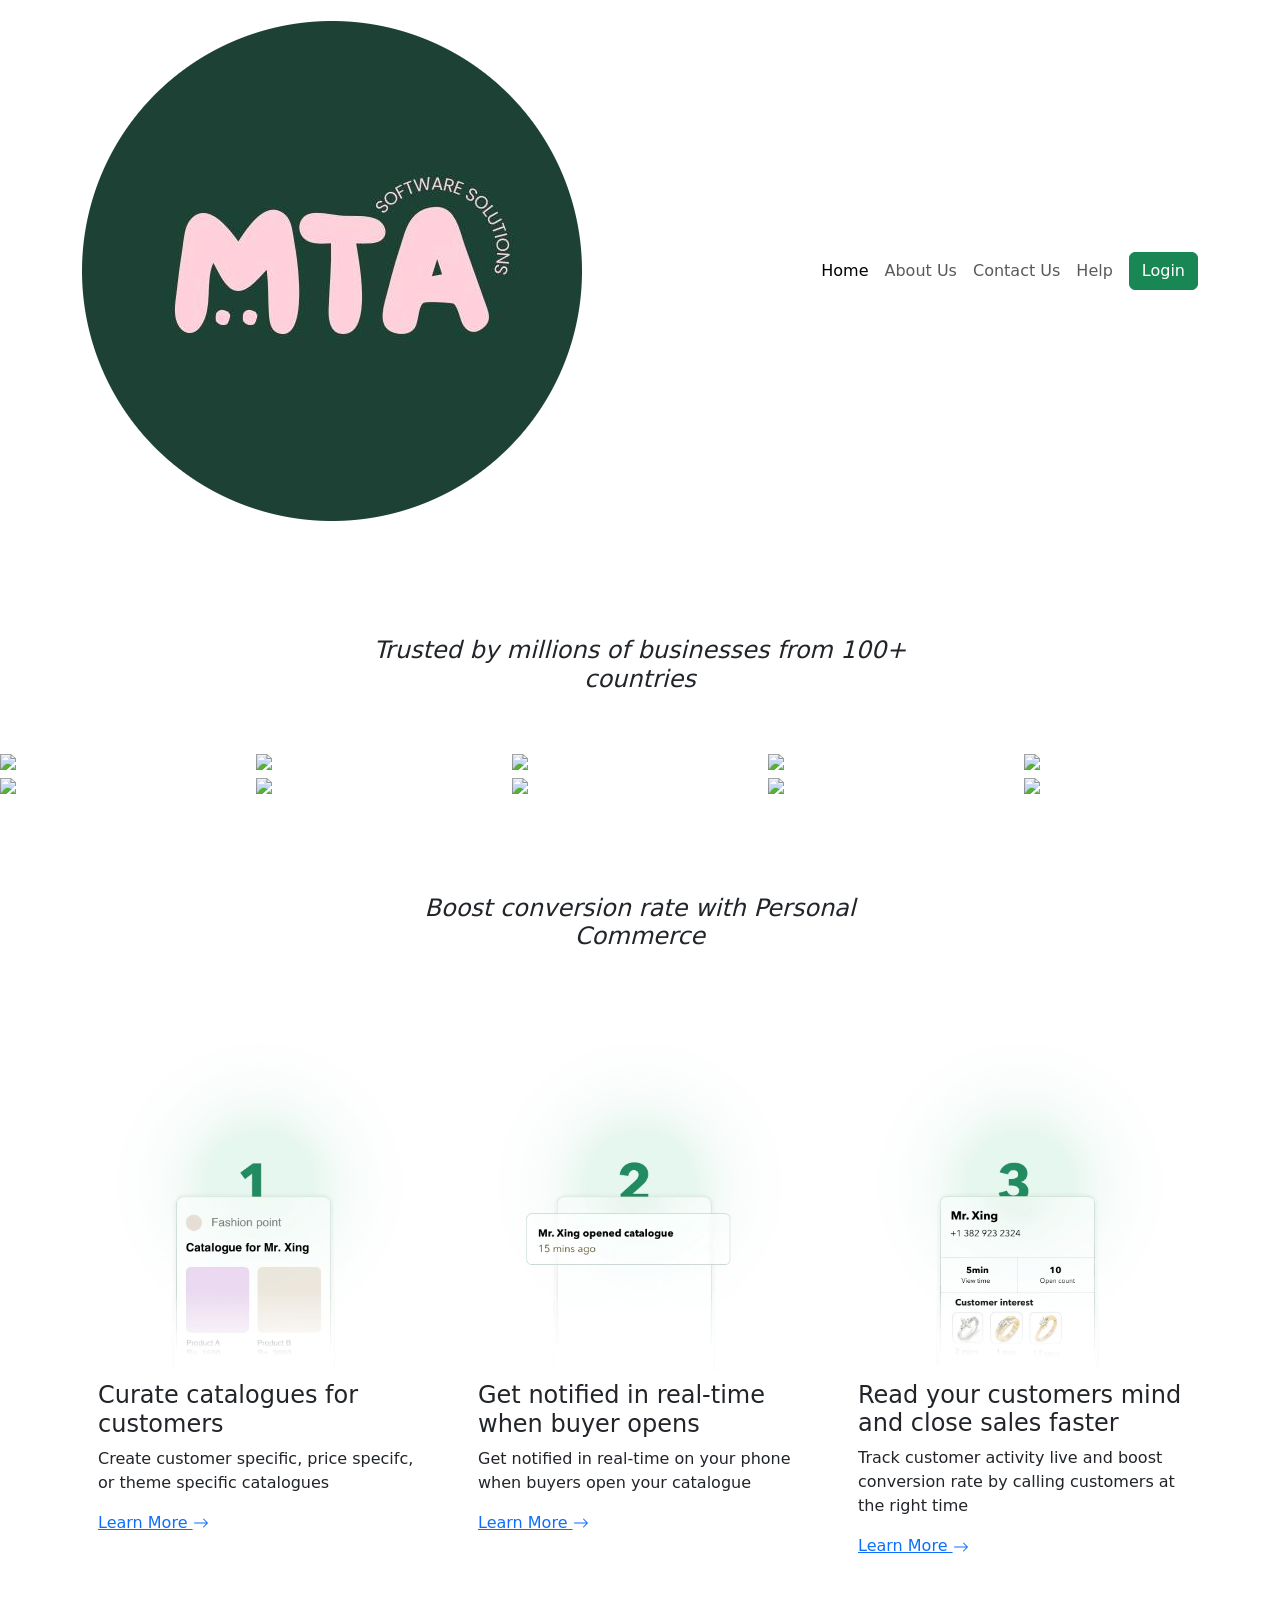
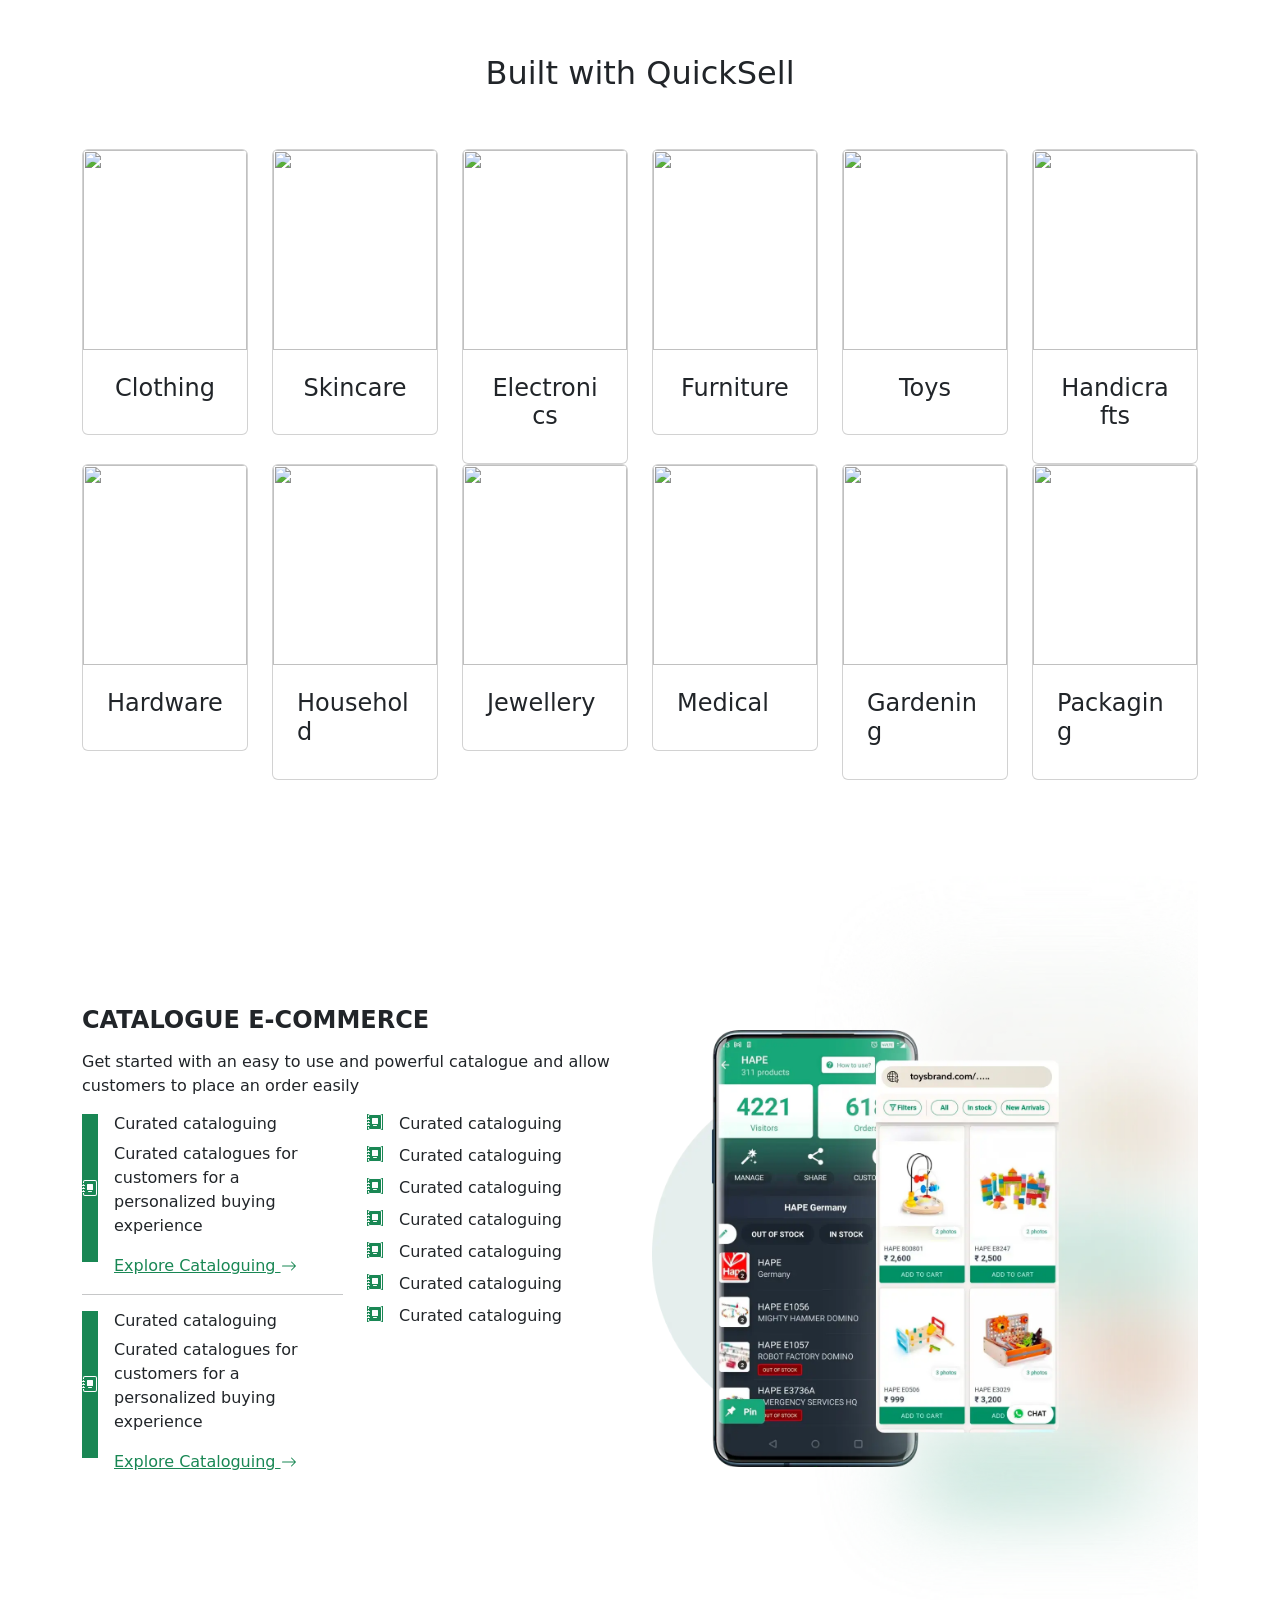
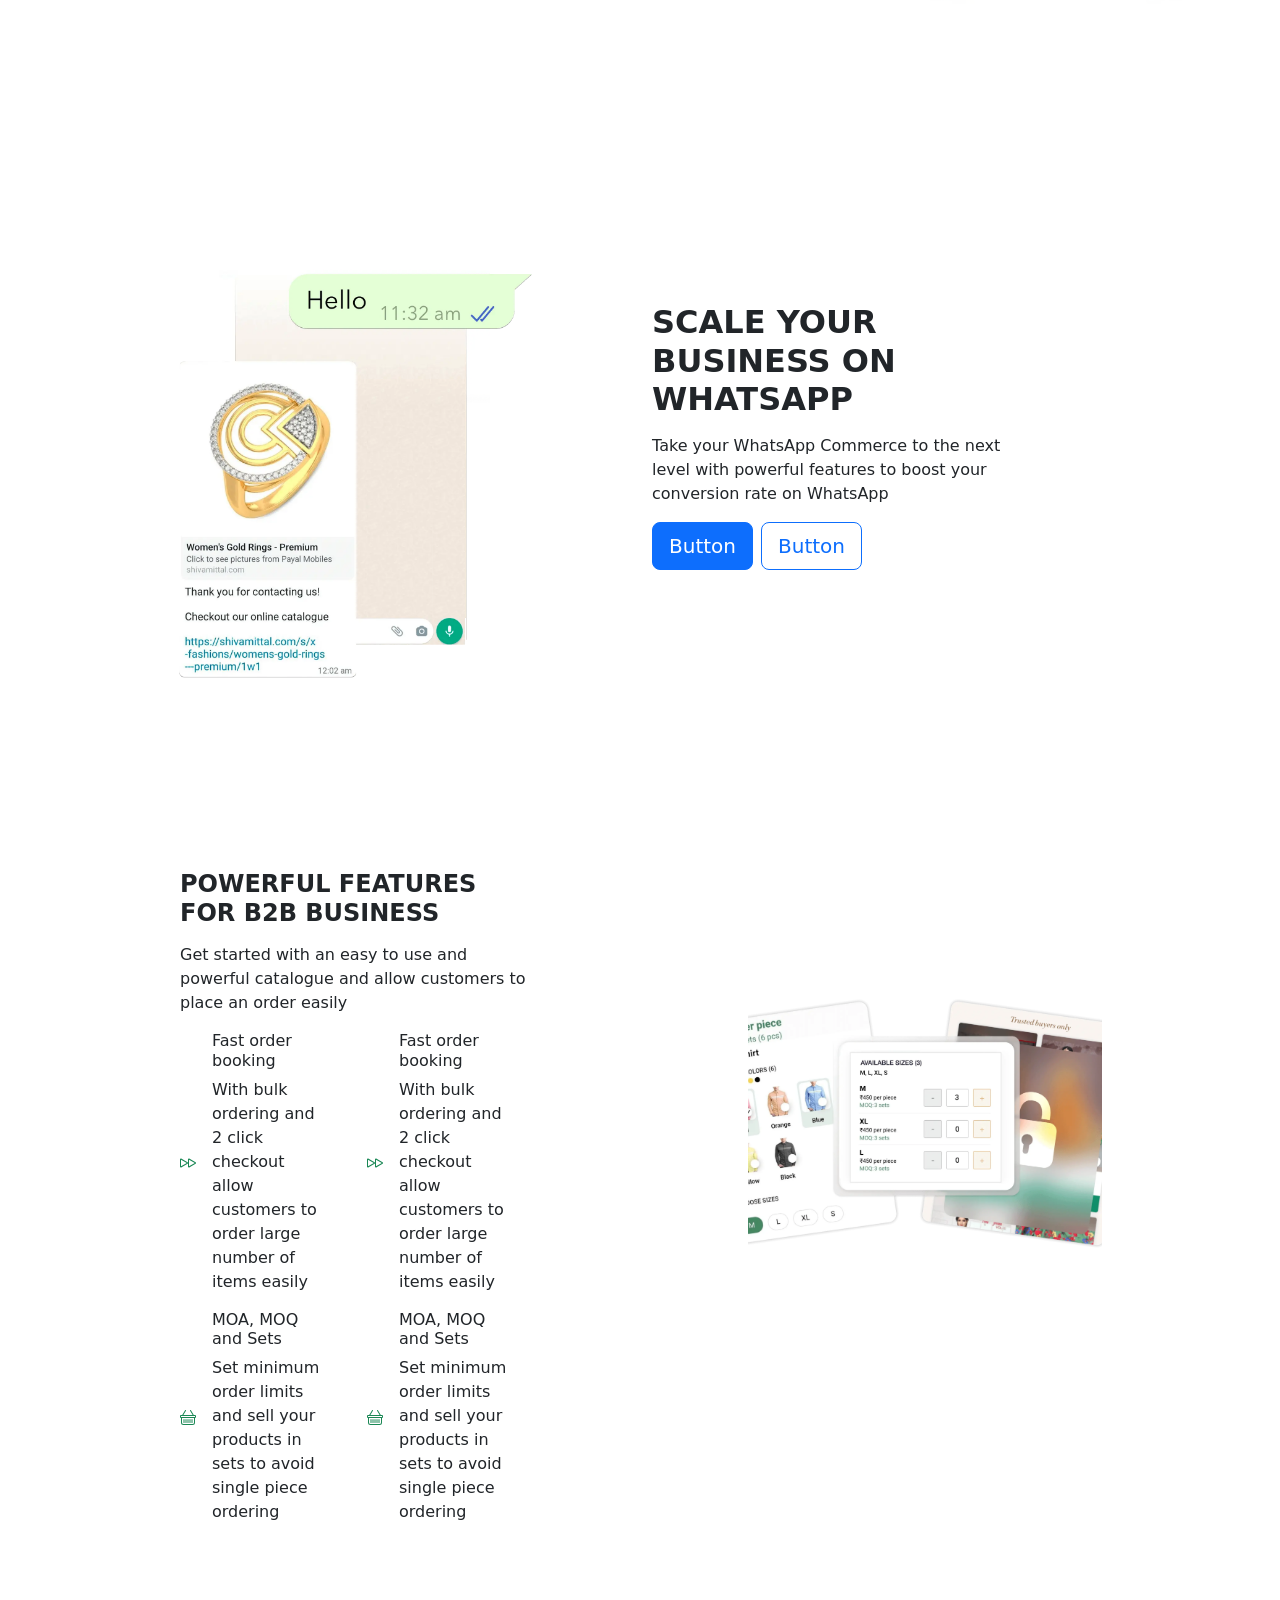
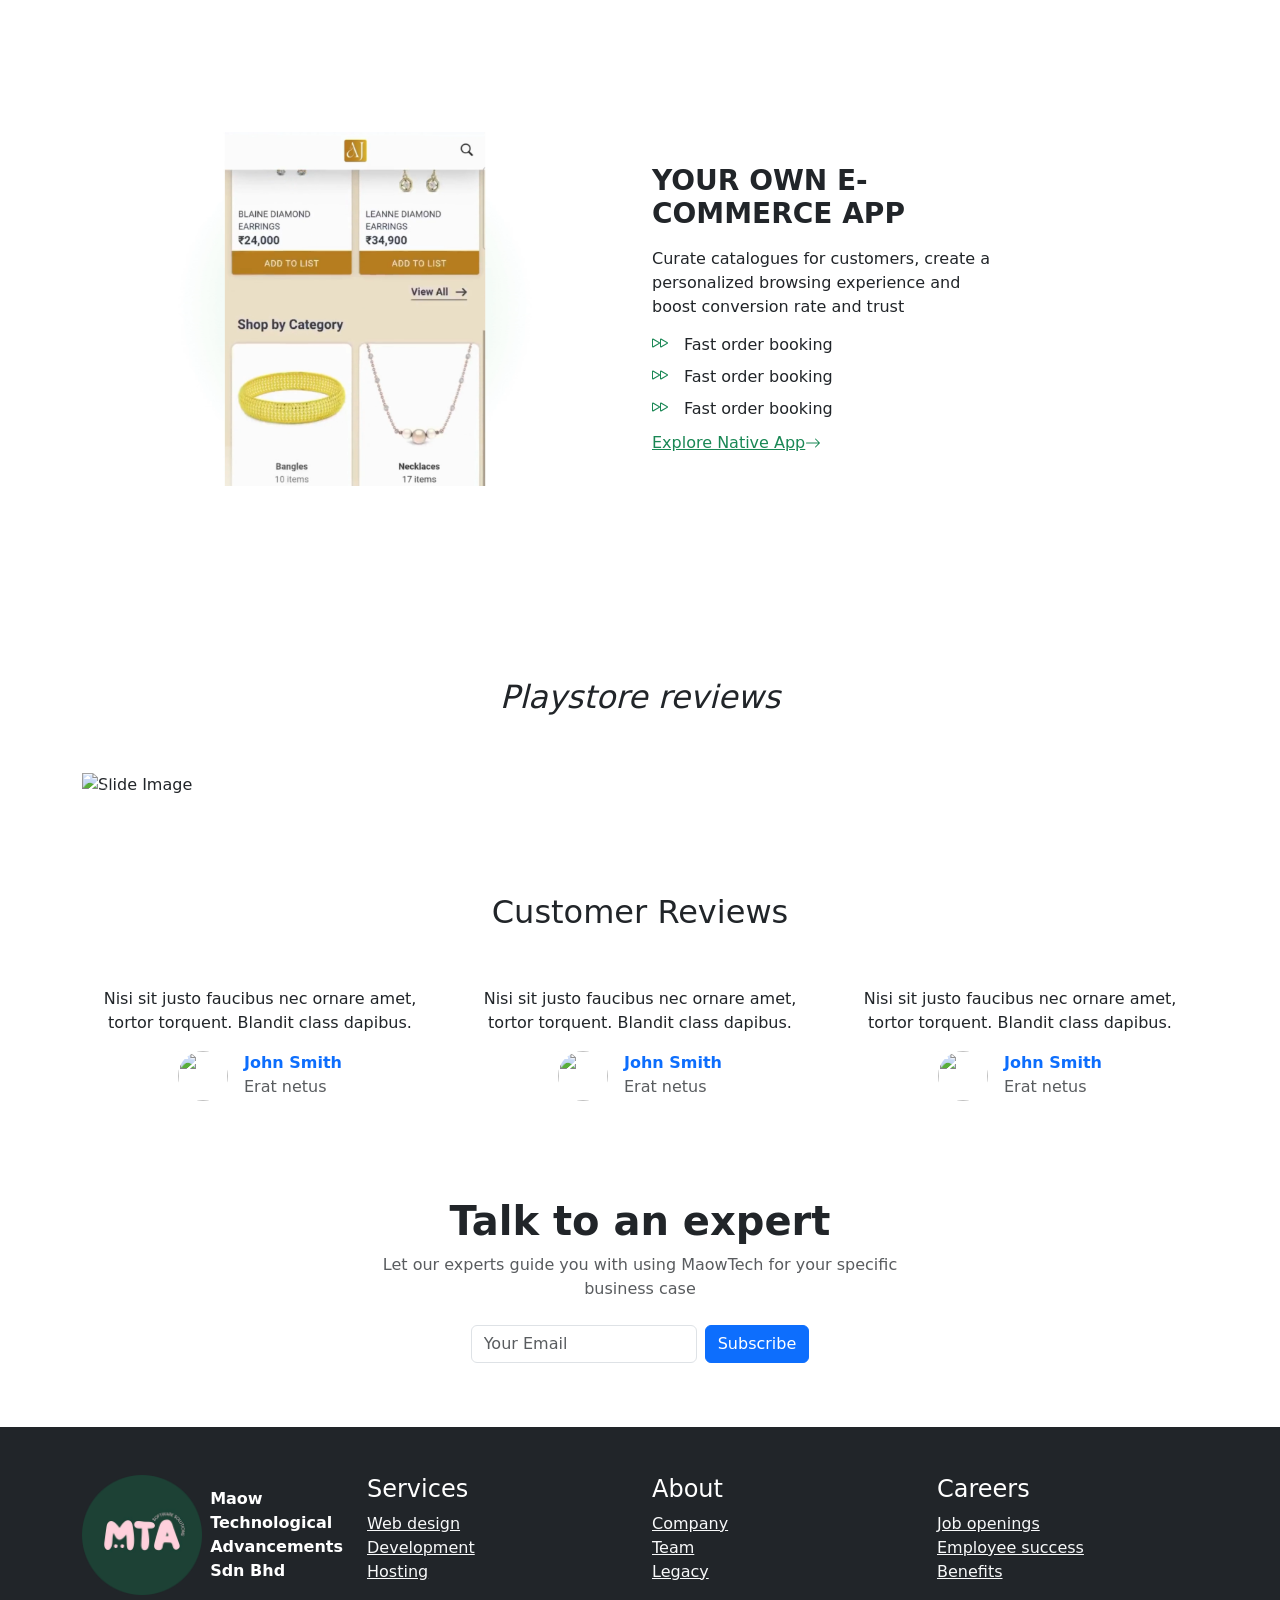
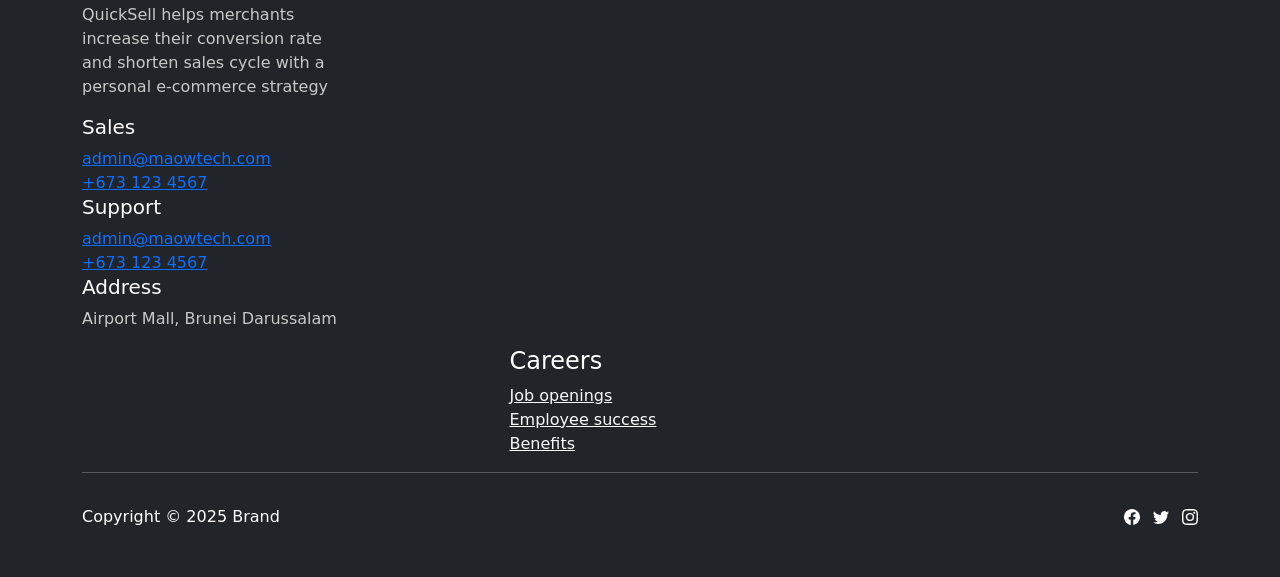
==== index.html @ 70da7b28 "Add files via upload" ====
<!DOCTYPE html>
<html data-bs-theme="light" lang="en">

<head>
    <meta charset="utf-8">
    <meta name="viewport" content="width=device-width, initial-scale=1.0, shrink-to-fit=no">
    <title>bsst</title>
    <link rel="stylesheet" href="assets/bootstrap/css/bootstrap.min.css">
    <link rel="stylesheet" href="assets/css/Lightbox-Gallery-No-Gutters-baguetteBox.min.css">
    <link rel="stylesheet" href="assets/css/Navbar-Right-Links-icons.css">
    <link rel="stylesheet" href="assets/css/Testimonials-images.css">
    <link rel="stylesheet" href="assets/css/White-Footer.css">
</head>

<body>
    <nav class="navbar navbar-expand-md fixed-top bg-body py-3">
        <div class="container"><a class="navbar-brand d-flex align-items-center" href="#"><span class="d-flex justify-content-center align-items-center me-2 bs-icon"><img src="assets/img/mtcircle.png" width="200%"></span></a><button data-bs-toggle="collapse" class="navbar-toggler" data-bs-target="#navcol-2"><span class="visually-hidden">Toggle navigation</span><span class="navbar-toggler-icon"></span></button>
            <div class="collapse navbar-collapse" id="navcol-2">
                <ul class="navbar-nav ms-auto">
                    <li class="nav-item"><a class="nav-link active" href="#">Home</a></li>
                    <li class="nav-item"><a class="nav-link" href="#">About Us</a></li>
                    <li class="nav-item"><a class="nav-link" href="#">Contact Us</a></li>
                    <li class="nav-item"><a class="nav-link" href="#">Help</a></li>
                </ul><a class="btn ms-md-2 btn-success" role="button" href="https://web.maowtech.com">Login</a>
            </div>
        </div>
    </nav>
    <div>
        <section>
            <div class="container py-4 py-xl-5">
                <div class="row gy-4 gy-md-0">
                    <div class="col-md-6 text-center text-md-start d-flex d-sm-flex d-md-flex justify-content-center align-items-center justify-content-md-start align-items-md-center justify-content-xl-center">
                        <div style="max-width: 350px;">
                            <h2 class="text-uppercase fw-bold">Boost conversion rate from prospects and customers on WhatsApp</h2>
                            <p class="my-3">Create your e-commerce catalogue, website and app using only your phone</p><a class="btn btn-lg me-2 btn-success" role="button" href="#">Button</a><a class="btn btn-lg btn-outline-success" role="button" href="#">Button</a>
                        </div>
                    </div>
                    <div class="col-md-6">
                        <div class="p-xl-5 m-xl-5"><img class="rounded img-fluid w-100 fit-cover" style="min-height: 300px;" src="assets/img/ChatGPT%20Image%20May%2019,%202025,%2003_46_39%20PM.png" width="100%" height="100%"></div>
                    </div>
                </div>
            </div>
        </section>
        <section class="photo-gallery py-4 py-xl-5">
            <div class="container-fluid p-0">
                <div class="row g-0 mb-5">
                    <div class="col-md-8 col-xl-6 text-center mx-auto">
                        <h4><em>Trusted by millions of businesses from 100+ countries</em></h4>
                    </div>
                </div>
                <div class="row g-0 row-cols-2 row-cols-md-3 row-cols-xl-5 photos" data-bss-baguettebox="">
                    <div class="col item"><a href="https://cdn.bootstrapstudio.io/placeholders/1400x800.png"><img class="img-fluid" src="https://cdn.bootstrapstudio.io/placeholders/1400x800.png"></a></div>
                    <div class="col item"><a href="https://cdn.bootstrapstudio.io/placeholders/1400x800.png"><img class="img-fluid" src="https://cdn.bootstrapstudio.io/placeholders/1400x800.png"></a></div>
                    <div class="col item"><a href="https://cdn.bootstrapstudio.io/placeholders/1400x800.png"><img class="img-fluid" src="https://cdn.bootstrapstudio.io/placeholders/1400x800.png"></a></div>
                    <div class="col item"><a href="https://cdn.bootstrapstudio.io/placeholders/1400x800.png"><img class="img-fluid" src="https://cdn.bootstrapstudio.io/placeholders/1400x800.png"></a></div>
                    <div class="col item"><a href="https://cdn.bootstrapstudio.io/placeholders/1400x800.png"><img class="img-fluid" src="https://cdn.bootstrapstudio.io/placeholders/1400x800.png"></a></div>
                    <div class="col item"><a href="https://cdn.bootstrapstudio.io/placeholders/1400x800.png"><img class="img-fluid" src="https://cdn.bootstrapstudio.io/placeholders/1400x800.png"></a></div>
                    <div class="col item"><a href="https://cdn.bootstrapstudio.io/placeholders/1400x800.png"><img class="img-fluid" src="https://cdn.bootstrapstudio.io/placeholders/1400x800.png"></a></div>
                    <div class="col item"><a href="https://cdn.bootstrapstudio.io/placeholders/1400x800.png"><img class="img-fluid" src="https://cdn.bootstrapstudio.io/placeholders/1400x800.png"></a></div>
                    <div class="col item"><a href="https://cdn.bootstrapstudio.io/placeholders/1400x800.png"><img class="img-fluid" src="https://cdn.bootstrapstudio.io/placeholders/1400x800.png"></a></div>
                    <div class="col item"><a href="https://cdn.bootstrapstudio.io/placeholders/1400x800.png"><img class="img-fluid" src="https://cdn.bootstrapstudio.io/placeholders/1400x800.png"></a></div>
                </div>
            </div>
        </section>
        <section>
            <div class="container py-4 py-xl-5">
                <div class="row mb-5">
                    <div class="col-md-8 col-xl-6 text-center mx-auto">
                        <h4><em>Boost conversion rate with Personal Commerce</em></h4>
                    </div>
                </div>
                <div class="row gy-4 row-cols-1 row-cols-md-2 row-cols-xl-3">
                    <div class="col">
                        <div style="text-align: center;"><img src="assets/img/boost_personal_commerce_1.webp" width="100%"></div>
                        <div class="d-flex">
                            <div class="px-3">
                                <h4>Curate catalogues for customers</h4>
                                <p>Create customer specific, price specifc, or theme specific catalogues</p><a href="#">Learn More&nbsp;<svg xmlns="http://www.w3.org/2000/svg" width="1em" height="1em" fill="currentColor" viewBox="0 0 16 16" class="bi bi-arrow-right">
                                        <path fill-rule="evenodd" d="M1 8a.5.5 0 0 1 .5-.5h11.793l-3.147-3.146a.5.5 0 0 1 .708-.708l4 4a.5.5 0 0 1 0 .708l-4 4a.5.5 0 0 1-.708-.708L13.293 8.5H1.5A.5.5 0 0 1 1 8"></path>
                                    </svg></a>
                            </div>
                        </div>
                    </div>
                    <div class="col">
                        <div style="text-align: center;"><img src="assets/img/boost_personal_commerce_2.webp" width="100%"></div>
                        <div class="d-flex">
                            <div class="px-3">
                                <h4>Get notified in real-time when buyer opens</h4>
                                <p>Get notified in real-time on your phone when buyers open your catalogue</p><a href="#">Learn More&nbsp;<svg xmlns="http://www.w3.org/2000/svg" width="1em" height="1em" fill="currentColor" viewBox="0 0 16 16" class="bi bi-arrow-right">
                                        <path fill-rule="evenodd" d="M1 8a.5.5 0 0 1 .5-.5h11.793l-3.147-3.146a.5.5 0 0 1 .708-.708l4 4a.5.5 0 0 1 0 .708l-4 4a.5.5 0 0 1-.708-.708L13.293 8.5H1.5A.5.5 0 0 1 1 8"></path>
                                    </svg></a>
                            </div>
                        </div>
                    </div>
                    <div class="col">
                        <div style="text-align: center;"><img src="assets/img/boost_personal_commerce_3.webp" width="100%"></div>
                        <div class="d-flex">
                            <div class="px-3">
                                <h4>Read your customers mind and close sales faster</h4>
                                <p>Track customer activity live and boost conversion rate by calling customers at the right time</p><a href="#">Learn More&nbsp;<svg xmlns="http://www.w3.org/2000/svg" width="1em" height="1em" fill="currentColor" viewBox="0 0 16 16" class="bi bi-arrow-right">
                                        <path fill-rule="evenodd" d="M1 8a.5.5 0 0 1 .5-.5h11.793l-3.147-3.146a.5.5 0 0 1 .708-.708l4 4a.5.5 0 0 1 0 .708l-4 4a.5.5 0 0 1-.708-.708L13.293 8.5H1.5A.5.5 0 0 1 1 8"></path>
                                    </svg></a>
                            </div>
                        </div>
                    </div>
                </div>
            </div>
        </section>
        <section>
            <div class="container py-4 py-xl-5">
                <div class="row mb-5">
                    <div class="col-md-8 col-xl-6 text-center mx-auto">
                        <h2>Built with QuickSell</h2>
                    </div>
                </div>
                <div class="row gy-4 row-cols-1 row-cols-md-2 row-cols-xl-6">
                    <div class="col">
                        <div class="card"><img class="card-img-top w-100 d-block fit-cover" style="height: 200px;" src="https://cdn.bootstrapstudio.io/placeholders/1400x800.png">
                            <div class="card-body p-4">
                                <h4 class="text-center card-title">Clothing</h4>
                            </div>
                        </div>
                    </div>
                    <div class="col">
                        <div class="card"><img class="card-img-top w-100 d-block fit-cover" style="height: 200px;" src="https://cdn.bootstrapstudio.io/placeholders/1400x800.png">
                            <div class="card-body p-4">
                                <h4 class="text-center card-title">Skincare</h4>
                                <div class="d-flex">
                                    <div></div>
                                </div>
                            </div>
                        </div>
                    </div>
                    <div class="col">
                        <div class="card"><img class="card-img-top w-100 d-block fit-cover" style="height: 200px;" src="https://cdn.bootstrapstudio.io/placeholders/1400x800.png">
                            <div class="card-body p-4">
                                <h4 class="text-center card-title">Electronics</h4>
                                <div class="d-flex"></div>
                            </div>
                        </div>
                    </div>
                    <div class="col">
                        <div class="card"><img class="card-img-top w-100 d-block fit-cover" style="height: 200px;" src="https://cdn.bootstrapstudio.io/placeholders/1400x800.png">
                            <div class="card-body p-4">
                                <h4 class="text-center card-title">Furniture</h4>
                            </div>
                        </div>
                    </div>
                    <div class="col">
                        <div class="card"><img class="card-img-top w-100 d-block fit-cover" style="height: 200px;" src="https://cdn.bootstrapstudio.io/placeholders/1400x800.png">
                            <div class="card-body p-4">
                                <h4 class="text-center card-title">Toys</h4>
                                <div class="d-flex">
                                    <div></div>
                                </div>
                            </div>
                        </div>
                    </div>
                    <div class="col">
                        <div class="card"><img class="card-img-top w-100 d-block fit-cover" style="height: 200px;" src="https://cdn.bootstrapstudio.io/placeholders/1400x800.png">
                            <div class="card-body p-4">
                                <h4 class="text-center card-title">Handicrafts</h4>
                                <div class="d-flex"></div>
                            </div>
                        </div>
                    </div>
                </div>
                <div class="row gy-4 row-cols-1 row-cols-md-2 row-cols-xl-6">
                    <div class="col">
                        <div class="card"><img class="card-img-top w-100 d-block fit-cover" style="height: 200px;" src="https://cdn.bootstrapstudio.io/placeholders/1400x800.png">
                            <div class="card-body p-4">
                                <h4 class="card-title">Hardware</h4>
                            </div>
                        </div>
                    </div>
                    <div class="col">
                        <div class="card"><img class="card-img-top w-100 d-block fit-cover" style="height: 200px;" src="https://cdn.bootstrapstudio.io/placeholders/1400x800.png">
                            <div class="card-body p-4">
                                <h4 class="card-title">Household</h4>
                                <div class="d-flex">
                                    <div></div>
                                </div>
                            </div>
                        </div>
                    </div>
                    <div class="col">
                        <div class="card"><img class="card-img-top w-100 d-block fit-cover" style="height: 200px;" src="https://cdn.bootstrapstudio.io/placeholders/1400x800.png">
                            <div class="card-body p-4">
                                <h4 class="card-title">Jewellery</h4>
                                <div class="d-flex"></div>
                            </div>
                        </div>
                    </div>
                    <div class="col">
                        <div class="card"><img class="card-img-top w-100 d-block fit-cover" style="height: 200px;" src="https://cdn.bootstrapstudio.io/placeholders/1400x800.png">
                            <div class="card-body p-4">
                                <h4 class="card-title">Medical</h4>
                            </div>
                        </div>
                    </div>
                    <div class="col">
                        <div class="card"><img class="card-img-top w-100 d-block fit-cover" style="height: 200px;" src="https://cdn.bootstrapstudio.io/placeholders/1400x800.png">
                            <div class="card-body p-4">
                                <h4 class="card-title">Gardening</h4>
                                <div class="d-flex">
                                    <div></div>
                                </div>
                            </div>
                        </div>
                    </div>
                    <div class="col">
                        <div class="card"><img class="card-img-top w-100 d-block fit-cover" style="height: 200px;" src="https://cdn.bootstrapstudio.io/placeholders/1400x800.png">
                            <div class="card-body p-4">
                                <h4 class="card-title">Packaging</h4>
                                <div class="d-flex"></div>
                            </div>
                        </div>
                    </div>
                </div>
            </div>
        </section>
        <section>
            <div class="container py-4 py-xl-5">
                <div class="row gy-4 gy-md-0">
                    <div class="col-md-6 text-center text-md-start d-flex d-sm-flex d-md-flex justify-content-center align-items-center justify-content-md-start align-items-md-center">
                        <div style="max-width: 100%;">
                            <h4 class="text-uppercase fw-bold">Catalogue e-commerce</h4>
                            <p class="my-3">Get started with an easy to use and powerful catalogue and allow customers to place an order easily</p>
                            <div class="row">
                                <div class="col">
                                    <div class="row">
                                        <div class="col">
                                            <div class="d-flex">
                                                <div class="bs-icon-sm bs-icon-rounded d-flex flex-shrink-0 justify-content-center align-items-center d-inline-block mb-3 bs-icon" style="background: var(--bs-success);"><svg xmlns="http://www.w3.org/2000/svg" width="1em" height="1em" fill="currentColor" viewBox="0 0 16 16" class="bi bi-journal-album" style="color: var(--bs-light-bg-subtle);">
                                                        <path d="M5.5 4a.5.5 0 0 0-.5.5v5a.5.5 0 0 0 .5.5h5a.5.5 0 0 0 .5-.5v-5a.5.5 0 0 0-.5-.5zm1 7a.5.5 0 0 0 0 1h3a.5.5 0 0 0 0-1z"></path>
                                                        <path d="M3 0h10a2 2 0 0 1 2 2v12a2 2 0 0 1-2 2H3a2 2 0 0 1-2-2v-1h1v1a1 1 0 0 0 1 1h10a1 1 0 0 0 1-1V2a1 1 0 0 0-1-1H3a1 1 0 0 0-1 1v1H1V2a2 2 0 0 1 2-2"></path>
                                                        <path d="M1 5v-.5a.5.5 0 0 1 1 0V5h.5a.5.5 0 0 1 0 1h-2a.5.5 0 0 1 0-1zm0 3v-.5a.5.5 0 0 1 1 0V8h.5a.5.5 0 0 1 0 1h-2a.5.5 0 0 1 0-1zm0 3v-.5a.5.5 0 0 1 1 0v.5h.5a.5.5 0 0 1 0 1h-2a.5.5 0 0 1 0-1z"></path>
                                                    </svg></div>
                                                <div class="px-3">
                                                    <h6>Curated cataloguing</h6>
                                                    <p>Curated catalogues for customers for a personalized buying experience</p><a href="#" style="color: var(--bs-success);">Explore Cataloguing&nbsp;<svg xmlns="http://www.w3.org/2000/svg" width="1em" height="1em" fill="currentColor" viewBox="0 0 16 16" class="bi bi-arrow-right" style="color: var(--bs-success);">
                                                            <path fill-rule="evenodd" d="M1 8a.5.5 0 0 1 .5-.5h11.793l-3.147-3.146a.5.5 0 0 1 .708-.708l4 4a.5.5 0 0 1 0 .708l-4 4a.5.5 0 0 1-.708-.708L13.293 8.5H1.5A.5.5 0 0 1 1 8"></path>
                                                        </svg></a>
                                                </div>
                                            </div>
                                        </div>
                                    </div>
                                    <hr style="background: var(--bs-success);">
                                    <div class="row">
                                        <div class="col">
                                            <div class="d-flex">
                                                <div class="bs-icon-sm bs-icon-rounded d-flex flex-shrink-0 justify-content-center align-items-center d-inline-block mb-3 bs-icon" style="background: var(--bs-success);"><svg xmlns="http://www.w3.org/2000/svg" width="1em" height="1em" fill="currentColor" viewBox="0 0 16 16" class="bi bi-journal-album" style="color: var(--bs-light-bg-subtle);">
                                                        <path d="M5.5 4a.5.5 0 0 0-.5.5v5a.5.5 0 0 0 .5.5h5a.5.5 0 0 0 .5-.5v-5a.5.5 0 0 0-.5-.5zm1 7a.5.5 0 0 0 0 1h3a.5.5 0 0 0 0-1z"></path>
                                                        <path d="M3 0h10a2 2 0 0 1 2 2v12a2 2 0 0 1-2 2H3a2 2 0 0 1-2-2v-1h1v1a1 1 0 0 0 1 1h10a1 1 0 0 0 1-1V2a1 1 0 0 0-1-1H3a1 1 0 0 0-1 1v1H1V2a2 2 0 0 1 2-2"></path>
                                                        <path d="M1 5v-.5a.5.5 0 0 1 1 0V5h.5a.5.5 0 0 1 0 1h-2a.5.5 0 0 1 0-1zm0 3v-.5a.5.5 0 0 1 1 0V8h.5a.5.5 0 0 1 0 1h-2a.5.5 0 0 1 0-1zm0 3v-.5a.5.5 0 0 1 1 0v.5h.5a.5.5 0 0 1 0 1h-2a.5.5 0 0 1 0-1z"></path>
                                                    </svg></div>
                                                <div class="px-3">
                                                    <h6>Curated cataloguing</h6>
                                                    <p>Curated catalogues for customers for a personalized buying experience</p><a href="#" style="color: var(--bs-success);">Explore Cataloguing&nbsp;<svg xmlns="http://www.w3.org/2000/svg" width="1em" height="1em" fill="currentColor" viewBox="0 0 16 16" class="bi bi-arrow-right" style="color: var(--bs-success);">
                                                            <path fill-rule="evenodd" d="M1 8a.5.5 0 0 1 .5-.5h11.793l-3.147-3.146a.5.5 0 0 1 .708-.708l4 4a.5.5 0 0 1 0 .708l-4 4a.5.5 0 0 1-.708-.708L13.293 8.5H1.5A.5.5 0 0 1 1 8"></path>
                                                        </svg></a>
                                                </div>
                                            </div>
                                        </div>
                                    </div>
                                </div>
                                <div class="col">
                                    <div class="row">
                                        <div class="col-xxl-1">
                                            <div class="d-flex vr" style="min-height:100%;"></div>
                                        </div>
                                        <div class="col">
                                            <div class="row">
                                                <div class="col">
                                                    <div class="d-flex">
                                                        <div class="bs-icon-sm bs-icon-rounded d-flex flex-shrink-0 justify-content-center align-items-center d-inline-block mb-3 bs-icon" style="background: var(--bs-success);"><svg xmlns="http://www.w3.org/2000/svg" width="1em" height="1em" fill="currentColor" viewBox="0 0 16 16" class="bi bi-journal-album" style="color: var(--bs-light-bg-subtle);">
                                                                <path d="M5.5 4a.5.5 0 0 0-.5.5v5a.5.5 0 0 0 .5.5h5a.5.5 0 0 0 .5-.5v-5a.5.5 0 0 0-.5-.5zm1 7a.5.5 0 0 0 0 1h3a.5.5 0 0 0 0-1z"></path>
                                                                <path d="M3 0h10a2 2 0 0 1 2 2v12a2 2 0 0 1-2 2H3a2 2 0 0 1-2-2v-1h1v1a1 1 0 0 0 1 1h10a1 1 0 0 0 1-1V2a1 1 0 0 0-1-1H3a1 1 0 0 0-1 1v1H1V2a2 2 0 0 1 2-2"></path>
                                                                <path d="M1 5v-.5a.5.5 0 0 1 1 0V5h.5a.5.5 0 0 1 0 1h-2a.5.5 0 0 1 0-1zm0 3v-.5a.5.5 0 0 1 1 0V8h.5a.5.5 0 0 1 0 1h-2a.5.5 0 0 1 0-1zm0 3v-.5a.5.5 0 0 1 1 0v.5h.5a.5.5 0 0 1 0 1h-2a.5.5 0 0 1 0-1z"></path>
                                                            </svg></div>
                                                        <div class="px-3">
                                                            <h6>Curated cataloguing</h6>
                                                        </div>
                                                    </div>
                                                    <div class="d-flex">
                                                        <div class="bs-icon-sm bs-icon-rounded d-flex flex-shrink-0 justify-content-center align-items-center d-inline-block mb-3 bs-icon" style="background: var(--bs-success);"><svg xmlns="http://www.w3.org/2000/svg" width="1em" height="1em" fill="currentColor" viewBox="0 0 16 16" class="bi bi-journal-album" style="color: var(--bs-light-bg-subtle);">
                                                                <path d="M5.5 4a.5.5 0 0 0-.5.5v5a.5.5 0 0 0 .5.5h5a.5.5 0 0 0 .5-.5v-5a.5.5 0 0 0-.5-.5zm1 7a.5.5 0 0 0 0 1h3a.5.5 0 0 0 0-1z"></path>
                                                                <path d="M3 0h10a2 2 0 0 1 2 2v12a2 2 0 0 1-2 2H3a2 2 0 0 1-2-2v-1h1v1a1 1 0 0 0 1 1h10a1 1 0 0 0 1-1V2a1 1 0 0 0-1-1H3a1 1 0 0 0-1 1v1H1V2a2 2 0 0 1 2-2"></path>
                                                                <path d="M1 5v-.5a.5.5 0 0 1 1 0V5h.5a.5.5 0 0 1 0 1h-2a.5.5 0 0 1 0-1zm0 3v-.5a.5.5 0 0 1 1 0V8h.5a.5.5 0 0 1 0 1h-2a.5.5 0 0 1 0-1zm0 3v-.5a.5.5 0 0 1 1 0v.5h.5a.5.5 0 0 1 0 1h-2a.5.5 0 0 1 0-1z"></path>
                                                            </svg></div>
                                                        <div class="px-3">
                                                            <h6>Curated cataloguing</h6>
                                                        </div>
                                                    </div>
                                                    <div class="d-flex">
                                                        <div class="bs-icon-sm bs-icon-rounded d-flex flex-shrink-0 justify-content-center align-items-center d-inline-block mb-3 bs-icon" style="background: var(--bs-success);"><svg xmlns="http://www.w3.org/2000/svg" width="1em" height="1em" fill="currentColor" viewBox="0 0 16 16" class="bi bi-journal-album" style="color: var(--bs-light-bg-subtle);">
                                                                <path d="M5.5 4a.5.5 0 0 0-.5.5v5a.5.5 0 0 0 .5.5h5a.5.5 0 0 0 .5-.5v-5a.5.5 0 0 0-.5-.5zm1 7a.5.5 0 0 0 0 1h3a.5.5 0 0 0 0-1z"></path>
                                                                <path d="M3 0h10a2 2 0 0 1 2 2v12a2 2 0 0 1-2 2H3a2 2 0 0 1-2-2v-1h1v1a1 1 0 0 0 1 1h10a1 1 0 0 0 1-1V2a1 1 0 0 0-1-1H3a1 1 0 0 0-1 1v1H1V2a2 2 0 0 1 2-2"></path>
                                                                <path d="M1 5v-.5a.5.5 0 0 1 1 0V5h.5a.5.5 0 0 1 0 1h-2a.5.5 0 0 1 0-1zm0 3v-.5a.5.5 0 0 1 1 0V8h.5a.5.5 0 0 1 0 1h-2a.5.5 0 0 1 0-1zm0 3v-.5a.5.5 0 0 1 1 0v.5h.5a.5.5 0 0 1 0 1h-2a.5.5 0 0 1 0-1z"></path>
                                                            </svg></div>
                                                        <div class="px-3">
                                                            <h6>Curated cataloguing</h6>
                                                        </div>
                                                    </div>
                                                    <div class="d-flex">
                                                        <div class="bs-icon-sm bs-icon-rounded d-flex flex-shrink-0 justify-content-center align-items-center d-inline-block mb-3 bs-icon" style="background: var(--bs-success);"><svg xmlns="http://www.w3.org/2000/svg" width="1em" height="1em" fill="currentColor" viewBox="0 0 16 16" class="bi bi-journal-album" style="color: var(--bs-light-bg-subtle);">
                                                                <path d="M5.5 4a.5.5 0 0 0-.5.5v5a.5.5 0 0 0 .5.5h5a.5.5 0 0 0 .5-.5v-5a.5.5 0 0 0-.5-.5zm1 7a.5.5 0 0 0 0 1h3a.5.5 0 0 0 0-1z"></path>
                                                                <path d="M3 0h10a2 2 0 0 1 2 2v12a2 2 0 0 1-2 2H3a2 2 0 0 1-2-2v-1h1v1a1 1 0 0 0 1 1h10a1 1 0 0 0 1-1V2a1 1 0 0 0-1-1H3a1 1 0 0 0-1 1v1H1V2a2 2 0 0 1 2-2"></path>
                                                                <path d="M1 5v-.5a.5.5 0 0 1 1 0V5h.5a.5.5 0 0 1 0 1h-2a.5.5 0 0 1 0-1zm0 3v-.5a.5.5 0 0 1 1 0V8h.5a.5.5 0 0 1 0 1h-2a.5.5 0 0 1 0-1zm0 3v-.5a.5.5 0 0 1 1 0v.5h.5a.5.5 0 0 1 0 1h-2a.5.5 0 0 1 0-1z"></path>
                                                            </svg></div>
                                                        <div class="px-3">
                                                            <h6>Curated cataloguing</h6>
                                                        </div>
                                                    </div>
                                                    <div class="d-flex">
                                                        <div class="bs-icon-sm bs-icon-rounded d-flex flex-shrink-0 justify-content-center align-items-center d-inline-block mb-3 bs-icon" style="background: var(--bs-success);"><svg xmlns="http://www.w3.org/2000/svg" width="1em" height="1em" fill="currentColor" viewBox="0 0 16 16" class="bi bi-journal-album" style="color: var(--bs-light-bg-subtle);">
                                                                <path d="M5.5 4a.5.5 0 0 0-.5.5v5a.5.5 0 0 0 .5.5h5a.5.5 0 0 0 .5-.5v-5a.5.5 0 0 0-.5-.5zm1 7a.5.5 0 0 0 0 1h3a.5.5 0 0 0 0-1z"></path>
                                                                <path d="M3 0h10a2 2 0 0 1 2 2v12a2 2 0 0 1-2 2H3a2 2 0 0 1-2-2v-1h1v1a1 1 0 0 0 1 1h10a1 1 0 0 0 1-1V2a1 1 0 0 0-1-1H3a1 1 0 0 0-1 1v1H1V2a2 2 0 0 1 2-2"></path>
                                                                <path d="M1 5v-.5a.5.5 0 0 1 1 0V5h.5a.5.5 0 0 1 0 1h-2a.5.5 0 0 1 0-1zm0 3v-.5a.5.5 0 0 1 1 0V8h.5a.5.5 0 0 1 0 1h-2a.5.5 0 0 1 0-1zm0 3v-.5a.5.5 0 0 1 1 0v.5h.5a.5.5 0 0 1 0 1h-2a.5.5 0 0 1 0-1z"></path>
                                                            </svg></div>
                                                        <div class="px-3">
                                                            <h6>Curated cataloguing</h6>
                                                        </div>
                                                    </div>
                                                    <div class="d-flex">
                                                        <div class="bs-icon-sm bs-icon-rounded d-flex flex-shrink-0 justify-content-center align-items-center d-inline-block mb-3 bs-icon" style="background: var(--bs-success);"><svg xmlns="http://www.w3.org/2000/svg" width="1em" height="1em" fill="currentColor" viewBox="0 0 16 16" class="bi bi-journal-album" style="color: var(--bs-light-bg-subtle);">
                                                                <path d="M5.5 4a.5.5 0 0 0-.5.5v5a.5.5 0 0 0 .5.5h5a.5.5 0 0 0 .5-.5v-5a.5.5 0 0 0-.5-.5zm1 7a.5.5 0 0 0 0 1h3a.5.5 0 0 0 0-1z"></path>
                                                                <path d="M3 0h10a2 2 0 0 1 2 2v12a2 2 0 0 1-2 2H3a2 2 0 0 1-2-2v-1h1v1a1 1 0 0 0 1 1h10a1 1 0 0 0 1-1V2a1 1 0 0 0-1-1H3a1 1 0 0 0-1 1v1H1V2a2 2 0 0 1 2-2"></path>
                                                                <path d="M1 5v-.5a.5.5 0 0 1 1 0V5h.5a.5.5 0 0 1 0 1h-2a.5.5 0 0 1 0-1zm0 3v-.5a.5.5 0 0 1 1 0V8h.5a.5.5 0 0 1 0 1h-2a.5.5 0 0 1 0-1zm0 3v-.5a.5.5 0 0 1 1 0v.5h.5a.5.5 0 0 1 0 1h-2a.5.5 0 0 1 0-1z"></path>
                                                            </svg></div>
                                                        <div class="px-3">
                                                            <h6>Curated cataloguing</h6>
                                                        </div>
                                                    </div>
                                                    <div class="d-flex">
                                                        <div class="bs-icon-sm bs-icon-rounded d-flex flex-shrink-0 justify-content-center align-items-center d-inline-block mb-3 bs-icon" style="background: var(--bs-success);"><svg xmlns="http://www.w3.org/2000/svg" width="1em" height="1em" fill="currentColor" viewBox="0 0 16 16" class="bi bi-journal-album" style="color: var(--bs-light-bg-subtle);">
                                                                <path d="M5.5 4a.5.5 0 0 0-.5.5v5a.5.5 0 0 0 .5.5h5a.5.5 0 0 0 .5-.5v-5a.5.5 0 0 0-.5-.5zm1 7a.5.5 0 0 0 0 1h3a.5.5 0 0 0 0-1z"></path>
                                                                <path d="M3 0h10a2 2 0 0 1 2 2v12a2 2 0 0 1-2 2H3a2 2 0 0 1-2-2v-1h1v1a1 1 0 0 0 1 1h10a1 1 0 0 0 1-1V2a1 1 0 0 0-1-1H3a1 1 0 0 0-1 1v1H1V2a2 2 0 0 1 2-2"></path>
                                                                <path d="M1 5v-.5a.5.5 0 0 1 1 0V5h.5a.5.5 0 0 1 0 1h-2a.5.5 0 0 1 0-1zm0 3v-.5a.5.5 0 0 1 1 0V8h.5a.5.5 0 0 1 0 1h-2a.5.5 0 0 1 0-1zm0 3v-.5a.5.5 0 0 1 1 0v.5h.5a.5.5 0 0 1 0 1h-2a.5.5 0 0 1 0-1z"></path>
                                                            </svg></div>
                                                        <div class="px-3">
                                                            <h6>Curated cataloguing</h6>
                                                        </div>
                                                    </div>
                                                </div>
                                            </div>
                                        </div>
                                    </div>
                                </div>
                            </div>
                        </div>
                    </div>
                    <div class="col-md-6">
                        <div><img class="rounded img-fluid w-100 fit-cover" style="min-height: 300px;" src="assets/img/catalogue_e_commerce.webp"></div>
                    </div>
                </div>
            </div>
        </section>
        <section>
            <div class="container py-4 py-xl-5">
                <div class="row gy-4 gy-md-0">
                    <div class="col-md-6">
                        <div class="p-xl-5 m-xl-5"><img class="rounded img-fluid w-100 fit-cover" style="min-height: 300px;" src="assets/img/whatsapp_ordering.webp"></div>
                    </div>
                    <div class="col-md-6 d-md-flex align-items-md-center">
                        <div style="max-width: 350px;">
                            <h2 class="text-uppercase fw-bold">Scale your business on WhatsApp</h2>
                            <p class="my-3">Take your WhatsApp Commerce to the next level with powerful features to boost your conversion rate on WhatsApp</p><a class="btn btn-primary btn-lg me-2" role="button" href="#">Button</a><a class="btn btn-outline-primary btn-lg" role="button" href="#">Button</a>
                        </div>
                    </div>
                </div>
            </div>
        </section>
        <section>
            <div class="container py-4 py-xl-5">
                <div class="row gy-4 gy-md-0">
                    <div class="col text-center text-md-start d-flex d-sm-flex d-md-flex justify-content-center align-items-center justify-content-md-start align-items-md-center justify-content-xl-center">
                        <div style="max-width: 350px;">
                            <h4 class="text-uppercase fw-bold">Powerful features for B2B business</h4>
                            <p class="my-3">Get started with an easy to use and powerful catalogue and allow customers to place an order easily</p>
                            <div class="row">
                                <div class="col">
                                    <div class="d-flex">
                                        <div class="bs-icon-sm bs-icon-rounded d-flex flex-shrink-0 justify-content-center align-items-center d-inline-block mb-3 bs-icon"><svg xmlns="http://www.w3.org/2000/svg" width="1em" height="1em" fill="currentColor" viewBox="0 0 16 16" class="bi bi-fast-forward" style="color: var(--bs-success);">
                                                <path d="M6.804 8 1 4.633v6.734zm.792-.696a.802.802 0 0 1 0 1.392l-6.363 3.692C.713 12.69 0 12.345 0 11.692V4.308c0-.653.713-.998 1.233-.696z"></path>
                                                <path d="M14.804 8 9 4.633v6.734zm.792-.696a.802.802 0 0 1 0 1.392l-6.363 3.692C8.713 12.69 8 12.345 8 11.692V4.308c0-.653.713-.998 1.233-.696z"></path>
                                            </svg></div>
                                        <div class="px-3">
                                            <h6>Fast order booking</h6>
                                            <p>With bulk ordering and 2 click checkout allow customers to order large number of items easily</p>
                                        </div>
                                    </div>
                                    <div class="d-flex">
                                        <div class="bs-icon-sm bs-icon-rounded d-flex flex-shrink-0 justify-content-center align-items-center d-inline-block mb-3 bs-icon"><svg xmlns="http://www.w3.org/2000/svg" width="1em" height="1em" fill="currentColor" viewBox="0 0 16 16" class="bi bi-basket" style="color: var(--bs-success);">
                                                <path d="M5.757 1.071a.5.5 0 0 1 .172.686L3.383 6h9.234L10.07 1.757a.5.5 0 1 1 .858-.514L13.783 6H15a1 1 0 0 1 1 1v1a1 1 0 0 1-1 1v4.5a2.5 2.5 0 0 1-2.5 2.5h-9A2.5 2.5 0 0 1 1 13.5V9a1 1 0 0 1-1-1V7a1 1 0 0 1 1-1h1.217L5.07 1.243a.5.5 0 0 1 .686-.172zM2 9v4.5A1.5 1.5 0 0 0 3.5 15h9a1.5 1.5 0 0 0 1.5-1.5V9zM1 7v1h14V7zm3 3a.5.5 0 0 1 .5.5v3a.5.5 0 0 1-1 0v-3A.5.5 0 0 1 4 10m2 0a.5.5 0 0 1 .5.5v3a.5.5 0 0 1-1 0v-3A.5.5 0 0 1 6 10m2 0a.5.5 0 0 1 .5.5v3a.5.5 0 0 1-1 0v-3A.5.5 0 0 1 8 10m2 0a.5.5 0 0 1 .5.5v3a.5.5 0 0 1-1 0v-3a.5.5 0 0 1 .5-.5m2 0a.5.5 0 0 1 .5.5v3a.5.5 0 0 1-1 0v-3a.5.5 0 0 1 .5-.5"></path>
                                            </svg></div>
                                        <div class="px-3">
                                            <h6>MOA, MOQ and Sets</h6>
                                            <p>Set minimum order limits and sell your products in sets to avoid single piece ordering</p>
                                        </div>
                                    </div>
                                </div>
                                <div class="col">
                                    <div class="d-flex">
                                        <div class="bs-icon-sm bs-icon-rounded d-flex flex-shrink-0 justify-content-center align-items-center d-inline-block mb-3 bs-icon"><svg xmlns="http://www.w3.org/2000/svg" width="1em" height="1em" fill="currentColor" viewBox="0 0 16 16" class="bi bi-fast-forward" style="color: var(--bs-success);">
                                                <path d="M6.804 8 1 4.633v6.734zm.792-.696a.802.802 0 0 1 0 1.392l-6.363 3.692C.713 12.69 0 12.345 0 11.692V4.308c0-.653.713-.998 1.233-.696z"></path>
                                                <path d="M14.804 8 9 4.633v6.734zm.792-.696a.802.802 0 0 1 0 1.392l-6.363 3.692C8.713 12.69 8 12.345 8 11.692V4.308c0-.653.713-.998 1.233-.696z"></path>
                                            </svg></div>
                                        <div class="px-3">
                                            <h6>Fast order booking</h6>
                                            <p>With bulk ordering and 2 click checkout allow customers to order large number of items easily</p>
                                        </div>
                                    </div>
                                    <div class="d-flex">
                                        <div class="bs-icon-sm bs-icon-rounded d-flex flex-shrink-0 justify-content-center align-items-center d-inline-block mb-3 bs-icon"><svg xmlns="http://www.w3.org/2000/svg" width="1em" height="1em" fill="currentColor" viewBox="0 0 16 16" class="bi bi-basket" style="color: var(--bs-success);">
                                                <path d="M5.757 1.071a.5.5 0 0 1 .172.686L3.383 6h9.234L10.07 1.757a.5.5 0 1 1 .858-.514L13.783 6H15a1 1 0 0 1 1 1v1a1 1 0 0 1-1 1v4.5a2.5 2.5 0 0 1-2.5 2.5h-9A2.5 2.5 0 0 1 1 13.5V9a1 1 0 0 1-1-1V7a1 1 0 0 1 1-1h1.217L5.07 1.243a.5.5 0 0 1 .686-.172zM2 9v4.5A1.5 1.5 0 0 0 3.5 15h9a1.5 1.5 0 0 0 1.5-1.5V9zM1 7v1h14V7zm3 3a.5.5 0 0 1 .5.5v3a.5.5 0 0 1-1 0v-3A.5.5 0 0 1 4 10m2 0a.5.5 0 0 1 .5.5v3a.5.5 0 0 1-1 0v-3A.5.5 0 0 1 6 10m2 0a.5.5 0 0 1 .5.5v3a.5.5 0 0 1-1 0v-3A.5.5 0 0 1 8 10m2 0a.5.5 0 0 1 .5.5v3a.5.5 0 0 1-1 0v-3a.5.5 0 0 1 .5-.5m2 0a.5.5 0 0 1 .5.5v3a.5.5 0 0 1-1 0v-3a.5.5 0 0 1 .5-.5"></path>
                                            </svg></div>
                                        <div class="px-3">
                                            <h6>MOA, MOQ and Sets</h6>
                                            <p>Set minimum order limits and sell your products in sets to avoid single piece ordering</p>
                                        </div>
                                    </div>
                                </div>
                            </div>
                        </div>
                    </div>
                    <div class="col-md-6">
                        <div class="p-xl-5 m-xl-5"><img class="rounded img-fluid w-100 fit-cover" style="min-height: 300px;" src="assets/img/b2b_main_image.webp"></div>
                    </div>
                </div>
            </div>
        </section>
        <section>
            <div class="container py-4 py-xl-5">
                <div class="row gy-4 gy-md-0">
                    <div class="col-md-6">
                        <div class="p-xl-5 m-xl-5"><img class="rounded img-fluid w-100 fit-cover" style="min-height: 300px;" src="assets/img/videoframe_3282.png"></div>
                    </div>
                    <div class="col-md-6 d-md-flex align-items-md-center">
                        <div style="max-width: 350px;">
                            <h3 class="text-uppercase fw-bold">Your own e-commerce app</h3>
                            <p class="my-3">Curate catalogues for customers, create a personalized browsing experience and boost conversion rate and trust</p>
                            <div class="row">
                                <div class="col">
                                    <div class="d-flex">
                                        <div class="bs-icon-sm bs-icon-rounded d-flex flex-shrink-0 justify-content-center align-items-center d-inline-block mb-3 bs-icon"><svg xmlns="http://www.w3.org/2000/svg" width="1em" height="1em" fill="currentColor" viewBox="0 0 16 16" class="bi bi-fast-forward" style="color: var(--bs-success);">
                                                <path d="M6.804 8 1 4.633v6.734zm.792-.696a.802.802 0 0 1 0 1.392l-6.363 3.692C.713 12.69 0 12.345 0 11.692V4.308c0-.653.713-.998 1.233-.696z"></path>
                                                <path d="M14.804 8 9 4.633v6.734zm.792-.696a.802.802 0 0 1 0 1.392l-6.363 3.692C8.713 12.69 8 12.345 8 11.692V4.308c0-.653.713-.998 1.233-.696z"></path>
                                            </svg></div>
                                        <div class="px-3">
                                            <h6>Fast order booking</h6>
                                        </div>
                                    </div>
                                    <div class="d-flex">
                                        <div class="bs-icon-sm bs-icon-rounded d-flex flex-shrink-0 justify-content-center align-items-center d-inline-block mb-3 bs-icon"><svg xmlns="http://www.w3.org/2000/svg" width="1em" height="1em" fill="currentColor" viewBox="0 0 16 16" class="bi bi-fast-forward" style="color: var(--bs-success);">
                                                <path d="M6.804 8 1 4.633v6.734zm.792-.696a.802.802 0 0 1 0 1.392l-6.363 3.692C.713 12.69 0 12.345 0 11.692V4.308c0-.653.713-.998 1.233-.696z"></path>
                                                <path d="M14.804 8 9 4.633v6.734zm.792-.696a.802.802 0 0 1 0 1.392l-6.363 3.692C8.713 12.69 8 12.345 8 11.692V4.308c0-.653.713-.998 1.233-.696z"></path>
                                            </svg></div>
                                        <div class="px-3">
                                            <h6>Fast order booking</h6>
                                        </div>
                                    </div>
                                    <div class="d-flex">
                                        <div class="bs-icon-sm bs-icon-rounded d-flex flex-shrink-0 justify-content-center align-items-center d-inline-block mb-3 bs-icon"><svg xmlns="http://www.w3.org/2000/svg" width="1em" height="1em" fill="currentColor" viewBox="0 0 16 16" class="bi bi-fast-forward" style="color: var(--bs-success);">
                                                <path d="M6.804 8 1 4.633v6.734zm.792-.696a.802.802 0 0 1 0 1.392l-6.363 3.692C.713 12.69 0 12.345 0 11.692V4.308c0-.653.713-.998 1.233-.696z"></path>
                                                <path d="M14.804 8 9 4.633v6.734zm.792-.696a.802.802 0 0 1 0 1.392l-6.363 3.692C8.713 12.69 8 12.345 8 11.692V4.308c0-.653.713-.998 1.233-.696z"></path>
                                            </svg></div>
                                        <div class="px-3">
                                            <h6>Fast order booking</h6>
                                        </div>
                                    </div><a href="#" style="color: var(--bs-success);">Explore Native App<svg xmlns="http://www.w3.org/2000/svg" width="1em" height="1em" fill="currentColor" viewBox="0 0 16 16" class="bi bi-arrow-right" style="color: var(--bs-success);">
                                            <path fill-rule="evenodd" d="M1 8a.5.5 0 0 1 .5-.5h11.793l-3.147-3.146a.5.5 0 0 1 .708-.708l4 4a.5.5 0 0 1 0 .708l-4 4a.5.5 0 0 1-.708-.708L13.293 8.5H1.5A.5.5 0 0 1 1 8"></path>
                                        </svg></a>
                                </div>
                            </div>
                        </div>
                    </div>
                </div>
            </div>
        </section>
        <section>
            <div class="container py-4 py-xl-5">
                <div class="row mb-5">
                    <div class="col-md-8 col-xl-6 text-center mx-auto">
                        <h2><em>Playstore reviews</em></h2>
                    </div>
                </div>
                <div class="row gy-4 row-cols-1 row-cols-sm-2 row-cols-lg-3">
                    <div class="col offset-xxl-4">
                        <div class="carousel slide" data-bs-ride="false" id="carousel-1">
                            <div class="carousel-inner">
                                <div class="carousel-item active"><img class="w-100 d-block" src="https://cdn.bootstrapstudio.io/placeholders/1400x800.png" alt="Slide Image"></div>
                                <div class="carousel-item"><img class="w-100 d-block" src="https://cdn.bootstrapstudio.io/placeholders/1400x800.png" alt="Slide Image"></div>
                                <div class="carousel-item"><img class="w-100 d-block" src="https://cdn.bootstrapstudio.io/placeholders/1400x800.png" alt="Slide Image"></div>
                            </div>
                            <div><a class="carousel-control-prev" href="#carousel-1" role="button" data-bs-slide="prev"><span class="carousel-control-prev-icon"></span><span class="visually-hidden">Previous</span></a><a class="carousel-control-next" href="#carousel-1" role="button" data-bs-slide="next"><span class="carousel-control-next-icon"></span><span class="visually-hidden">Next</span></a></div>
                            <div class="carousel-indicators"><button type="button" data-bs-target="#carousel-1" data-bs-slide-to="0" class="active"></button> <button type="button" data-bs-target="#carousel-1" data-bs-slide-to="1"></button> <button type="button" data-bs-target="#carousel-1" data-bs-slide-to="2"></button></div>
                        </div>
                    </div>
                </div>
            </div>
            <div class="container py-4 py-xl-5">
                <div class="row mb-5">
                    <div class="col-md-8 col-xl-6 text-center mx-auto">
                        <h2>Customer Reviews</h2>
                    </div>
                </div>
                <div class="row gy-4 row-cols-1 row-cols-sm-2 row-cols-lg-3">
                    <div class="col">
                        <div class="d-flex flex-column justify-content-center align-items-center">
                            <p class="text-center">Nisi sit justo faucibus nec ornare amet, tortor torquent. Blandit class dapibus.</p>
                            <div class="d-flex"><img class="rounded-circle flex-shrink-0 me-3 fit-cover" width="50" height="50" src="https://cdn.bootstrapstudio.io/placeholders/1400x800.png">
                                <div>
                                    <p class="fw-bold text-primary mb-0">John Smith</p>
                                    <p class="text-muted mb-0">Erat netus</p>
                                </div>
                            </div>
                            <div class="card border-0 shadow-none">
                                <div class="card-body d-flex align-items-center p-0"></div>
                            </div>
                        </div>
                    </div>
                    <div class="col">
                        <div class="d-flex flex-column justify-content-center align-items-center">
                            <p class="text-center">Nisi sit justo faucibus nec ornare amet, tortor torquent. Blandit class dapibus.</p>
                            <div class="d-flex"><img class="rounded-circle flex-shrink-0 me-3 fit-cover" width="50" height="50" src="https://cdn.bootstrapstudio.io/placeholders/1400x800.png">
                                <div>
                                    <p class="fw-bold text-primary mb-0">John Smith</p>
                                    <p class="text-muted mb-0">Erat netus</p>
                                </div>
                            </div>
                            <div class="card border-0 shadow-none">
                                <div class="card-body d-flex align-items-center p-0"></div>
                            </div>
                        </div>
                    </div>
                    <div class="col">
                        <div class="d-flex flex-column justify-content-center align-items-center">
                            <p class="text-center">Nisi sit justo faucibus nec ornare amet, tortor torquent. Blandit class dapibus.</p>
                            <div class="d-flex"><img class="rounded-circle flex-shrink-0 me-3 fit-cover" width="50" height="50" src="https://cdn.bootstrapstudio.io/placeholders/1400x800.png">
                                <div>
                                    <p class="fw-bold text-primary mb-0">John Smith</p>
                                    <p class="text-muted mb-0">Erat netus</p>
                                </div>
                            </div>
                            <div class="card border-0 shadow-none">
                                <div class="card-body d-flex align-items-center p-0"></div>
                            </div>
                        </div>
                    </div>
                </div>
            </div>
        </section>
        <section>
            <section class="newsletter-subscribe py-4 py-xl-5">
                <div class="container">
                    <div class="row mb-2">
                        <div class="col-md-8 col-xl-6 text-center mx-auto">
                            <h2 class="display-6 fw-bold">Talk to an expert</h2>
                            <p class="text-muted">Let our experts guide you with using MaowTech for your specific business case</p>
                        </div>
                    </div>
                    <form class="d-flex justify-content-center flex-wrap" method="post">
                        <div class="mb-3"><input class="form-control" type="email" name="email" placeholder="Your Email"></div>
                        <div class="mb-3"><button class="btn btn-primary ms-2" type="submit">Subscribe </button></div>
                    </form>
                </div>
            </section>
        </section>
    </div>
    <footer class="text-white bg-dark">
        <div class="container py-4 py-lg-5">
            <div class="row justify-content-center">
                <div class="col-sm-4 col-md-3 col-xxl-3 text-center text-lg-start d-flex flex-column item">
                    <div class="fw-bold d-flex align-items-center mb-2"><span class="bs-icon-sm bs-icon-rounded d-flex justify-content-center align-items-center bs-icon me-2"><img src="assets/img/mtcircle.png" width="100%"></span><span>Maow Technological Advancements Sdn Bhd</span></div>
                    <p class="text-muted copyright" style="text-align: left;"><span style="color: rgba(255, 255, 255, 0.75);">QuickSell helps merchants increase their conversion rate and shorten sales cycle with a personal e-commerce strategy</span></p>
                    <h5>Sales</h5><a href="#">admin@maowtech.com</a><a href="#">+673 123 4567</a>
                    <h5>Support</h5><a href="#">admin@maowtech.com</a><a href="#">+673 123 4567</a>
                    <h5>Address</h5>
                    <p class="text-muted copyright" style="text-align: left;"><span style="color: rgba(255, 255, 255, 0.75);">Airport Mall, Brunei Darussalam</span></p>
                </div>
                <div class="col-sm-4 col-md-3 col-xxl-2 text-center text-lg-start d-flex flex-column item">
                    <h4 class="text-white">Services</h4>
                    <ul class="list-unstyled">
                        <li><a class="link-light" href="#">Web design</a></li>
                        <li><a class="link-light" href="#">Development</a></li>
                        <li><a class="link-light" href="#">Hosting</a></li>
                    </ul>
                </div>
                <div class="col-sm-4 col-md-3 col-xxl-2 text-center text-lg-start d-flex flex-column item">
                    <h4 class="text-white">About</h4>
                    <ul class="list-unstyled">
                        <li><a class="link-light" href="#">Company</a></li>
                        <li><a class="link-light" href="#">Team</a></li>
                        <li><a class="link-light" href="#">Legacy</a></li>
                    </ul>
                </div>
                <div class="col-sm-4 col-md-3 col-xxl-2 text-center text-lg-start d-flex flex-column item">
                    <h4 class="text-white">Careers</h4>
                    <ul class="list-unstyled">
                        <li><a class="link-light" href="#">Job openings</a></li>
                        <li><a class="link-light" href="#">Employee success</a></li>
                        <li><a class="link-light" href="#">Benefits</a></li>
                    </ul>
                </div>
                <div class="col-sm-4 col-md-3 col-xxl-2 text-center text-lg-start d-flex flex-column item">
                    <h4 class="text-white">Careers</h4>
                    <ul class="list-unstyled">
                        <li><a class="link-light" href="#">Job openings</a></li>
                        <li><a class="link-light" href="#">Employee success</a></li>
                        <li><a class="link-light" href="#">Benefits</a></li>
                    </ul>
                </div>
            </div>
            <hr>
            <div class="d-flex justify-content-between align-items-center pt-3">
                <p class="mb-0">Copyright © 2025 Brand</p>
                <ul class="list-inline mb-0">
                    <li class="list-inline-item"><svg xmlns="http://www.w3.org/2000/svg" width="1em" height="1em" fill="currentColor" viewBox="0 0 16 16" class="bi bi-facebook">
                            <path d="M16 8.049c0-4.446-3.582-8.05-8-8.05C3.58 0-.002 3.603-.002 8.05c0 4.017 2.926 7.347 6.75 7.951v-5.625h-2.03V8.05H6.75V6.275c0-2.017 1.195-3.131 3.022-3.131.876 0 1.791.157 1.791.157v1.98h-1.009c-.993 0-1.303.621-1.303 1.258v1.51h2.218l-.354 2.326H9.25V16c3.824-.604 6.75-3.934 6.75-7.951"></path>
                        </svg></li>
                    <li class="list-inline-item"><svg xmlns="http://www.w3.org/2000/svg" width="1em" height="1em" fill="currentColor" viewBox="0 0 16 16" class="bi bi-twitter">
                            <path d="M5.026 15c6.038 0 9.341-5.003 9.341-9.334 0-.14 0-.282-.006-.422A6.685 6.685 0 0 0 16 3.542a6.658 6.658 0 0 1-1.889.518 3.301 3.301 0 0 0 1.447-1.817 6.533 6.533 0 0 1-2.087.793A3.286 3.286 0 0 0 7.875 6.03a9.325 9.325 0 0 1-6.767-3.429 3.289 3.289 0 0 0 1.018 4.382A3.323 3.323 0 0 1 .64 6.575v.045a3.288 3.288 0 0 0 2.632 3.218 3.203 3.203 0 0 1-.865.115 3.23 3.23 0 0 1-.614-.057 3.283 3.283 0 0 0 3.067 2.277A6.588 6.588 0 0 1 .78 13.58a6.32 6.32 0 0 1-.78-.045A9.344 9.344 0 0 0 5.026 15"></path>
                        </svg></li>
                    <li class="list-inline-item"><svg xmlns="http://www.w3.org/2000/svg" width="1em" height="1em" fill="currentColor" viewBox="0 0 16 16" class="bi bi-instagram">
                            <path d="M8 0C5.829 0 5.556.01 4.703.048 3.85.088 3.269.222 2.76.42a3.917 3.917 0 0 0-1.417.923A3.927 3.927 0 0 0 .42 2.76C.222 3.268.087 3.85.048 4.7.01 5.555 0 5.827 0 8.001c0 2.172.01 2.444.048 3.297.04.852.174 1.433.372 1.942.205.526.478.972.923 1.417.444.445.89.719 1.416.923.51.198 1.09.333 1.942.372C5.555 15.99 5.827 16 8 16s2.444-.01 3.298-.048c.851-.04 1.434-.174 1.943-.372a3.916 3.916 0 0 0 1.416-.923c.445-.445.718-.891.923-1.417.197-.509.332-1.09.372-1.942C15.99 10.445 16 10.173 16 8s-.01-2.445-.048-3.299c-.04-.851-.175-1.433-.372-1.941a3.926 3.926 0 0 0-.923-1.417A3.911 3.911 0 0 0 13.24.42c-.51-.198-1.092-.333-1.943-.372C10.443.01 10.172 0 7.998 0h.003zm-.717 1.442h.718c2.136 0 2.389.007 3.232.046.78.035 1.204.166 1.486.275.373.145.64.319.92.599.28.28.453.546.598.92.11.281.24.705.275 1.485.039.843.047 1.096.047 3.231s-.008 2.389-.047 3.232c-.035.78-.166 1.203-.275 1.485a2.47 2.47 0 0 1-.599.919c-.28.28-.546.453-.92.598-.28.11-.704.24-1.485.276-.843.038-1.096.047-3.232.047s-2.39-.009-3.233-.047c-.78-.036-1.203-.166-1.485-.276a2.478 2.478 0 0 1-.92-.598 2.48 2.48 0 0 1-.6-.92c-.109-.281-.24-.705-.275-1.485-.038-.843-.046-1.096-.046-3.233 0-2.136.008-2.388.046-3.231.036-.78.166-1.204.276-1.486.145-.373.319-.64.599-.92.28-.28.546-.453.92-.598.282-.11.705-.24 1.485-.276.738-.034 1.024-.044 2.515-.045v.002zm4.988 1.328a.96.96 0 1 0 0 1.92.96.96 0 0 0 0-1.92zm-4.27 1.122a4.109 4.109 0 1 0 0 8.217 4.109 4.109 0 0 0 0-8.217zm0 1.441a2.667 2.667 0 1 1 0 5.334 2.667 2.667 0 0 1 0-5.334"></path>
                        </svg></li>
                </ul>
            </div>
        </div>
    </footer>
    <script src="assets/bootstrap/js/bootstrap.min.js"></script>
    <script src="assets/js/Lightbox-Gallery-No-Gutters-baguetteBox.min.js"></script>
    <script src="assets/js/Lightbox-Gallery-No-Gutters-Lightbox-Gallery.js"></script>
</body>

</html>
---- assets/css/Testimonials-images.css ----
.fit-cover {
  object-fit: cover;
}
---- assets/css/White-Footer.css ----
.footer_area {
  position: relative;
  z-index: 1;
  overflow: hidden;
  webkit-box-shadow: 0 8px 48px 8px rgba(47, 91, 234, 0.175);
  box-shadow: 0 8px 48px 8px rgba(47, 91, 234, 0.175);
  padding: 60px;
}

.footer_area .row {
  margin-left: -25px;
  margin-right: -25px;
}

.footer_area .row .col, .footer_area .row .col-1, .footer_area .row .col-10, .footer_area .row .col-11, .footer_area .row .col-12, .footer_area .row .col-2, .footer_area .row .col-3, .footer_area .row .col-4, .footer_area .row .col-5, .footer_area .row .col-6, .footer_area .row .col-7, .footer_area .row .col-8, .footer_area .row .col-9, .footer_area .row .col-auto, .footer_area .row .col-lg, .footer_area .row .col-lg-1, .footer_area .row .col-lg-10, .footer_area .row .col-lg-11, .footer_area .row .col-lg-12, .footer_area .row .col-lg-2, .footer_area .row .col-lg-3, .footer_area .row .col-lg-4, .footer_area .row .col-lg-5, .footer_area .row .col-lg-6, .footer_area .row .col-lg-7, .footer_area .row .col-lg-8, .footer_area .row .col-lg-9, .footer_area .row .col-lg-auto, .footer_area .row .col-md, .footer_area .row .col-md-1, .footer_area .row .col-md-10, .footer_area .row .col-md-11, .footer_area .row .col-md-12, .footer_area .row .col-md-2, .footer_area .row .col-md-3, .footer_area .row .col-md-4, .footer_area .row .col-md-5, .footer_area .row .col-md-6, .footer_area .row .col-md-7, .footer_area .row .col-md-8, .footer_area .row .col-md-9, .footer_area .row .col-md-auto, .footer_area .row .col-sm, .footer_area .row .col-sm-1, .footer_area .row .col-sm-10, .footer_area .row .col-sm-11, .footer_area .row .col-sm-12, .footer_area .row .col-sm-2, .footer_area .row .col-sm-3, .footer_area .row .col-sm-4, .footer_area .row .col-sm-5, .footer_area .row .col-sm-6, .footer_area .row .col-sm-7, .footer_area .row .col-sm-8, .footer_area .row .col-sm-9, .footer_area .row .col-sm-auto, .footer_area .row .col-xl, .footer_area .row .col-xl-1, .footer_area .row .col-xl-10, .footer_area .row .col-xl-11, .footer_area .row .col-xl-12, .footer_area .row .col-xl-2, .footer_area .row .col-xl-3, .footer_area .row .col-xl-4, .footer_area .row .col-xl-5, .footer_area .row .col-xl-6, .footer_area .row .col-xl-7, .footer_area .row .col-xl-8, .footer_area .row .col-xl-9, .footer_area .row .col-xl-auto {
  padding-right: 25px;
  padding-left: 25px;
}

.single-footer-widget {
  position: relative;
  z-index: 1;
}

.single-footer-widget .copywrite-text a {
  color: #747794;
  font-size: 1rem;
}

.single-footer-widget .copywrite-text a:hover, .single-footer-widget .copywrite-text a:focus {
  color: #3f43fd;
}

.single-footer-widget .widget-title {
  margin-bottom: 1.5rem;
}

.single-footer-widget .footer_menu li a {
  color: #747794;
  margin-bottom: 1rem;
  display: block;
  font-size: 1rem;
}

.single-footer-widget .footer_menu li a:hover, .single-footer-widget .footer_menu li a:focus {
  color: #3f43fd;
}

.single-footer-widget .footer_menu li:last-child a {
  margin-bottom: 0;
}

.footer_social_area {
  position: relative;
  z-index: 1;
}

.footer_social_area a {
  border-radius: 50%;
  height: 40px;
  text-align: center;
  width: 40px;
  display: inline-block;
  background-color: #f5f5ff;
  line-height: 40px;
  -webkit-box-shadow: none;
  box-shadow: none;
  margin-right: 10px;
}

.footer_social_area a i {
  line-height: 36px;
}

.footer_social_area a:hover, .footer_social_area a:focus {
  color: #ffffff;
}

ol li, ul li {
  list-style: none;
}

ol, ul {
  margin: 0;
  padding: 0;
}
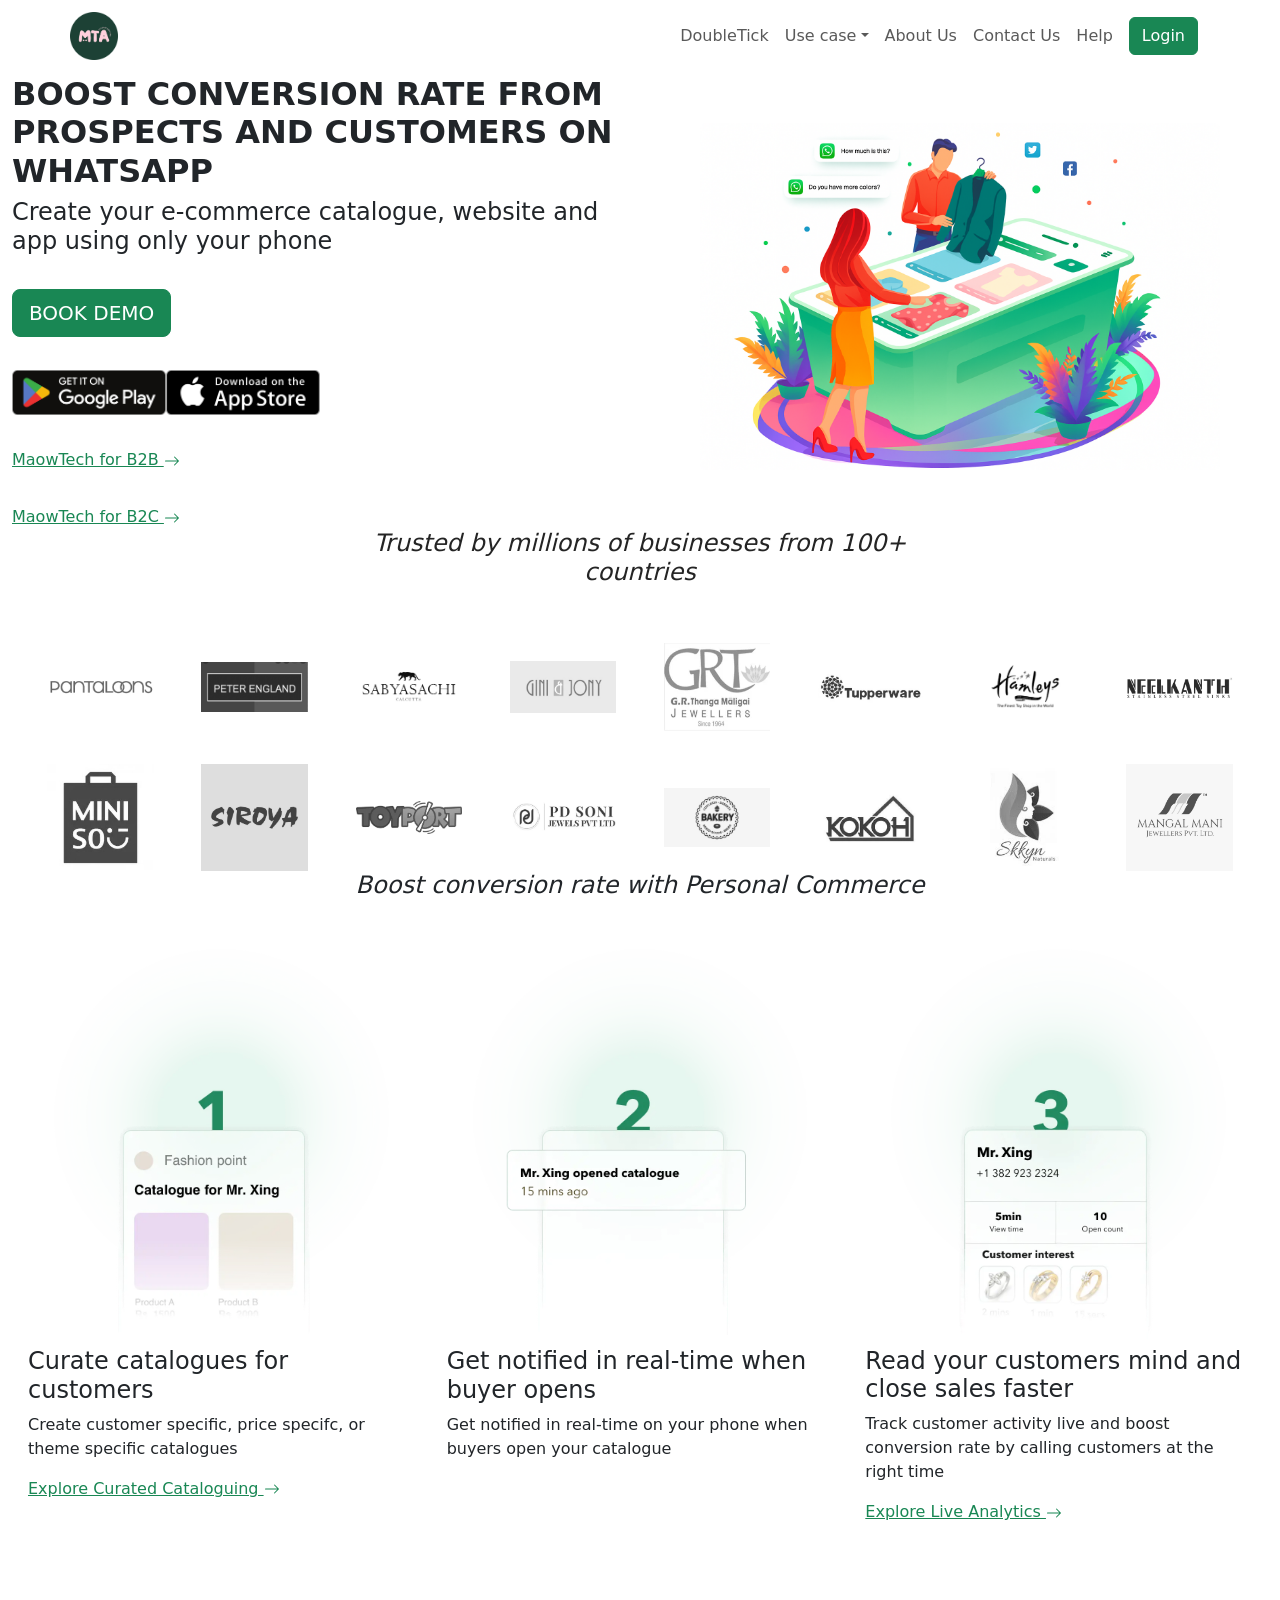
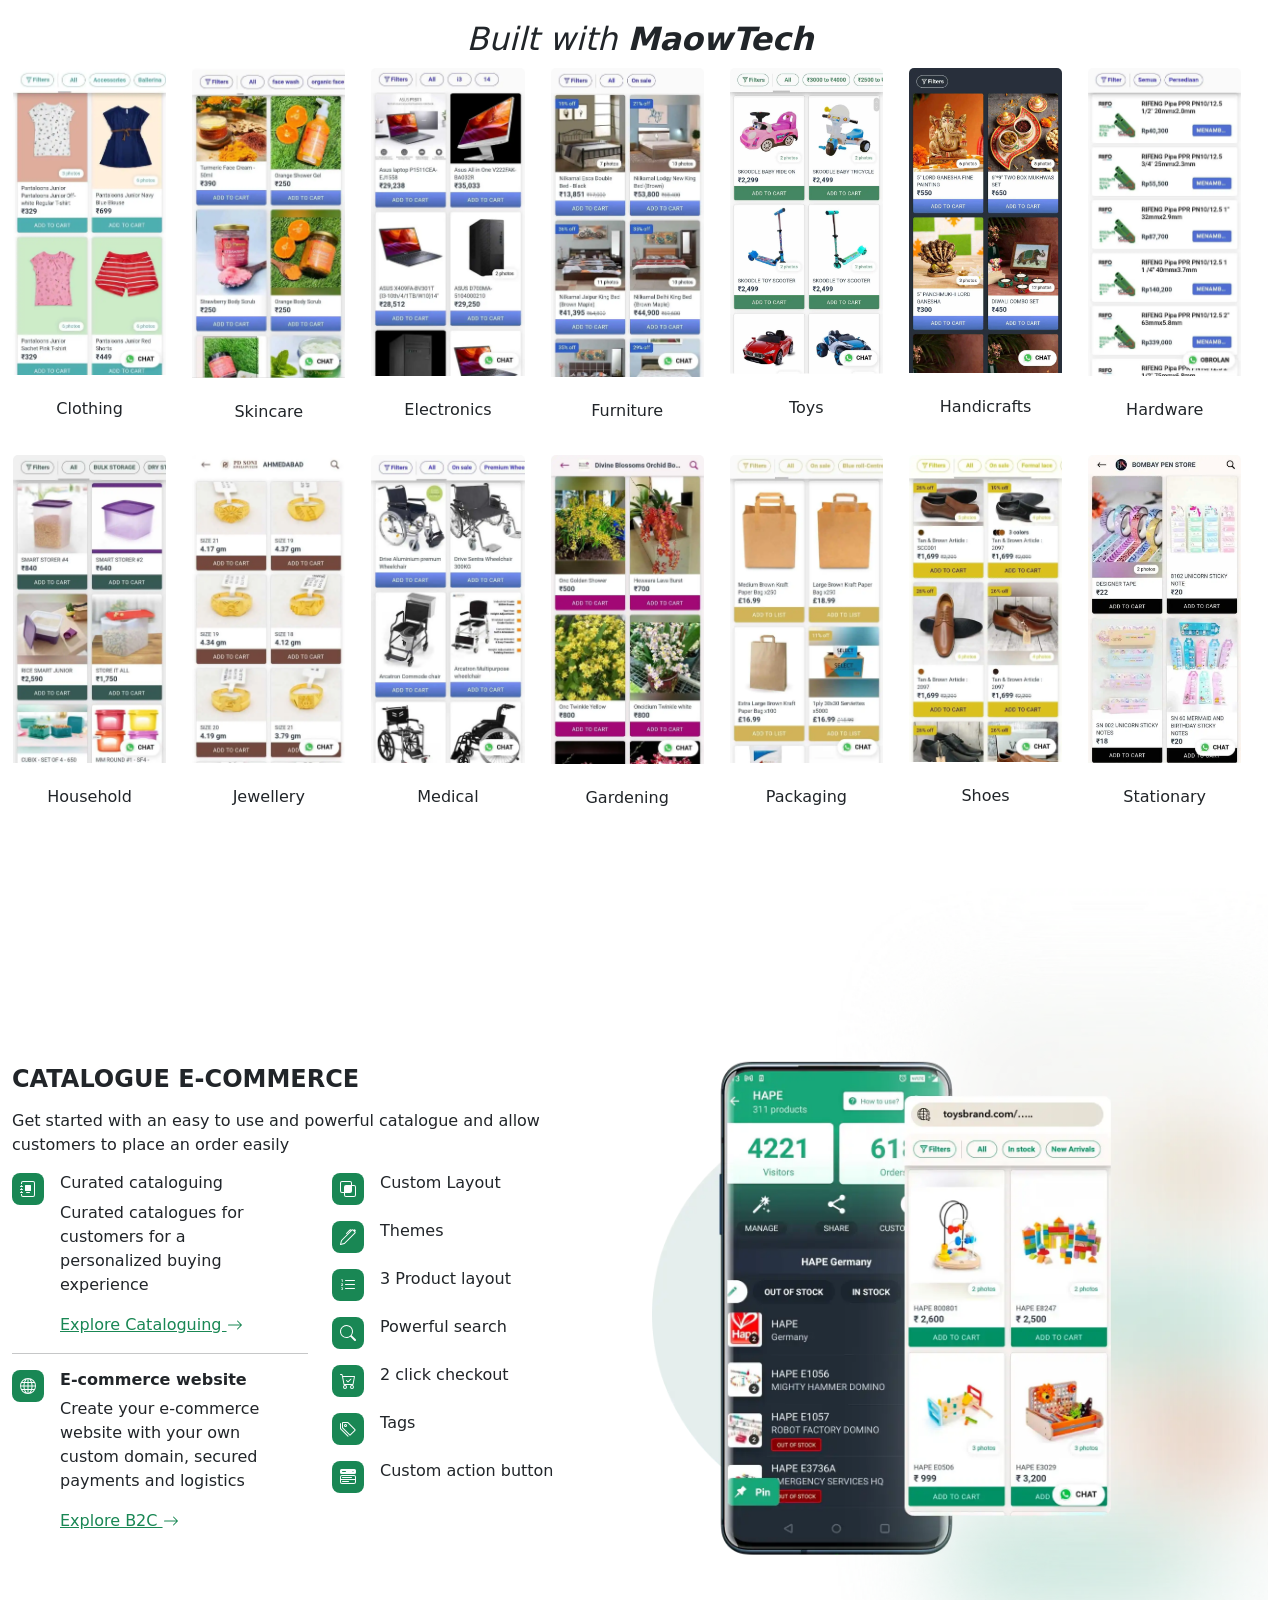
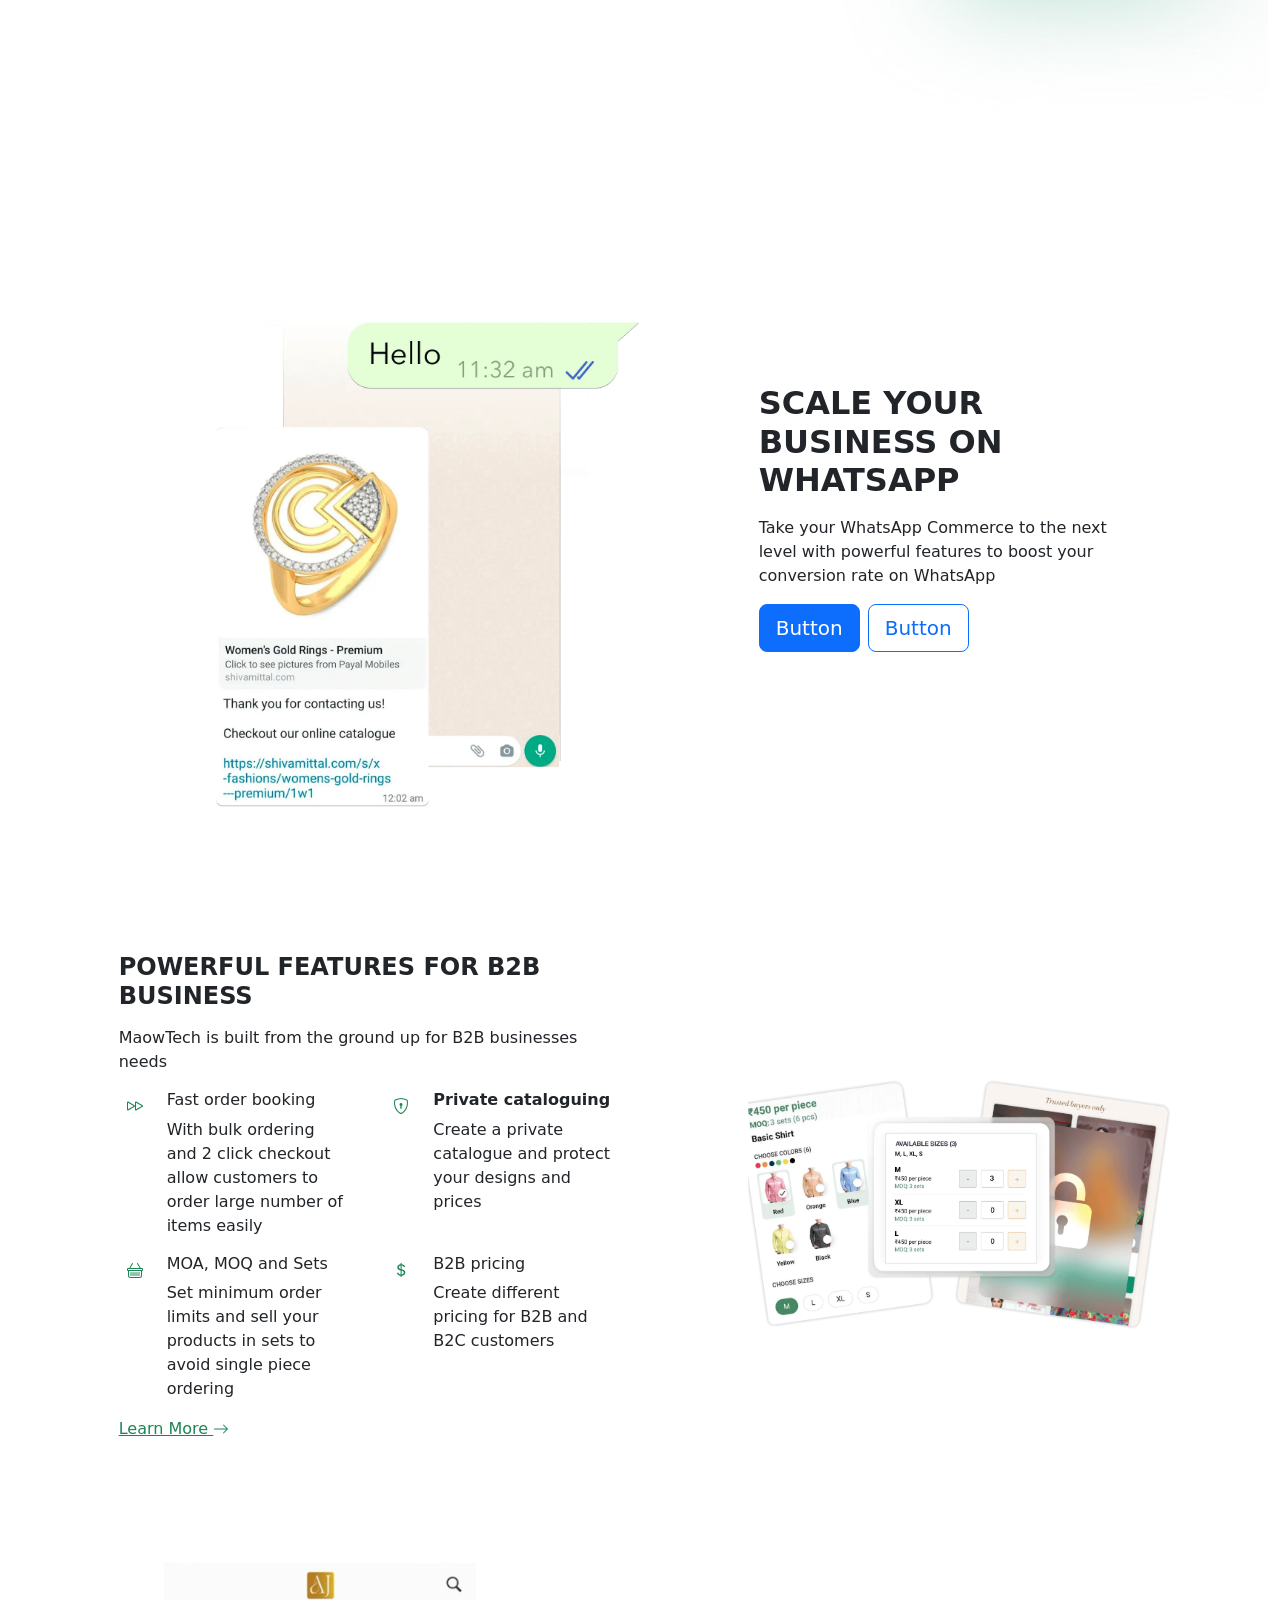
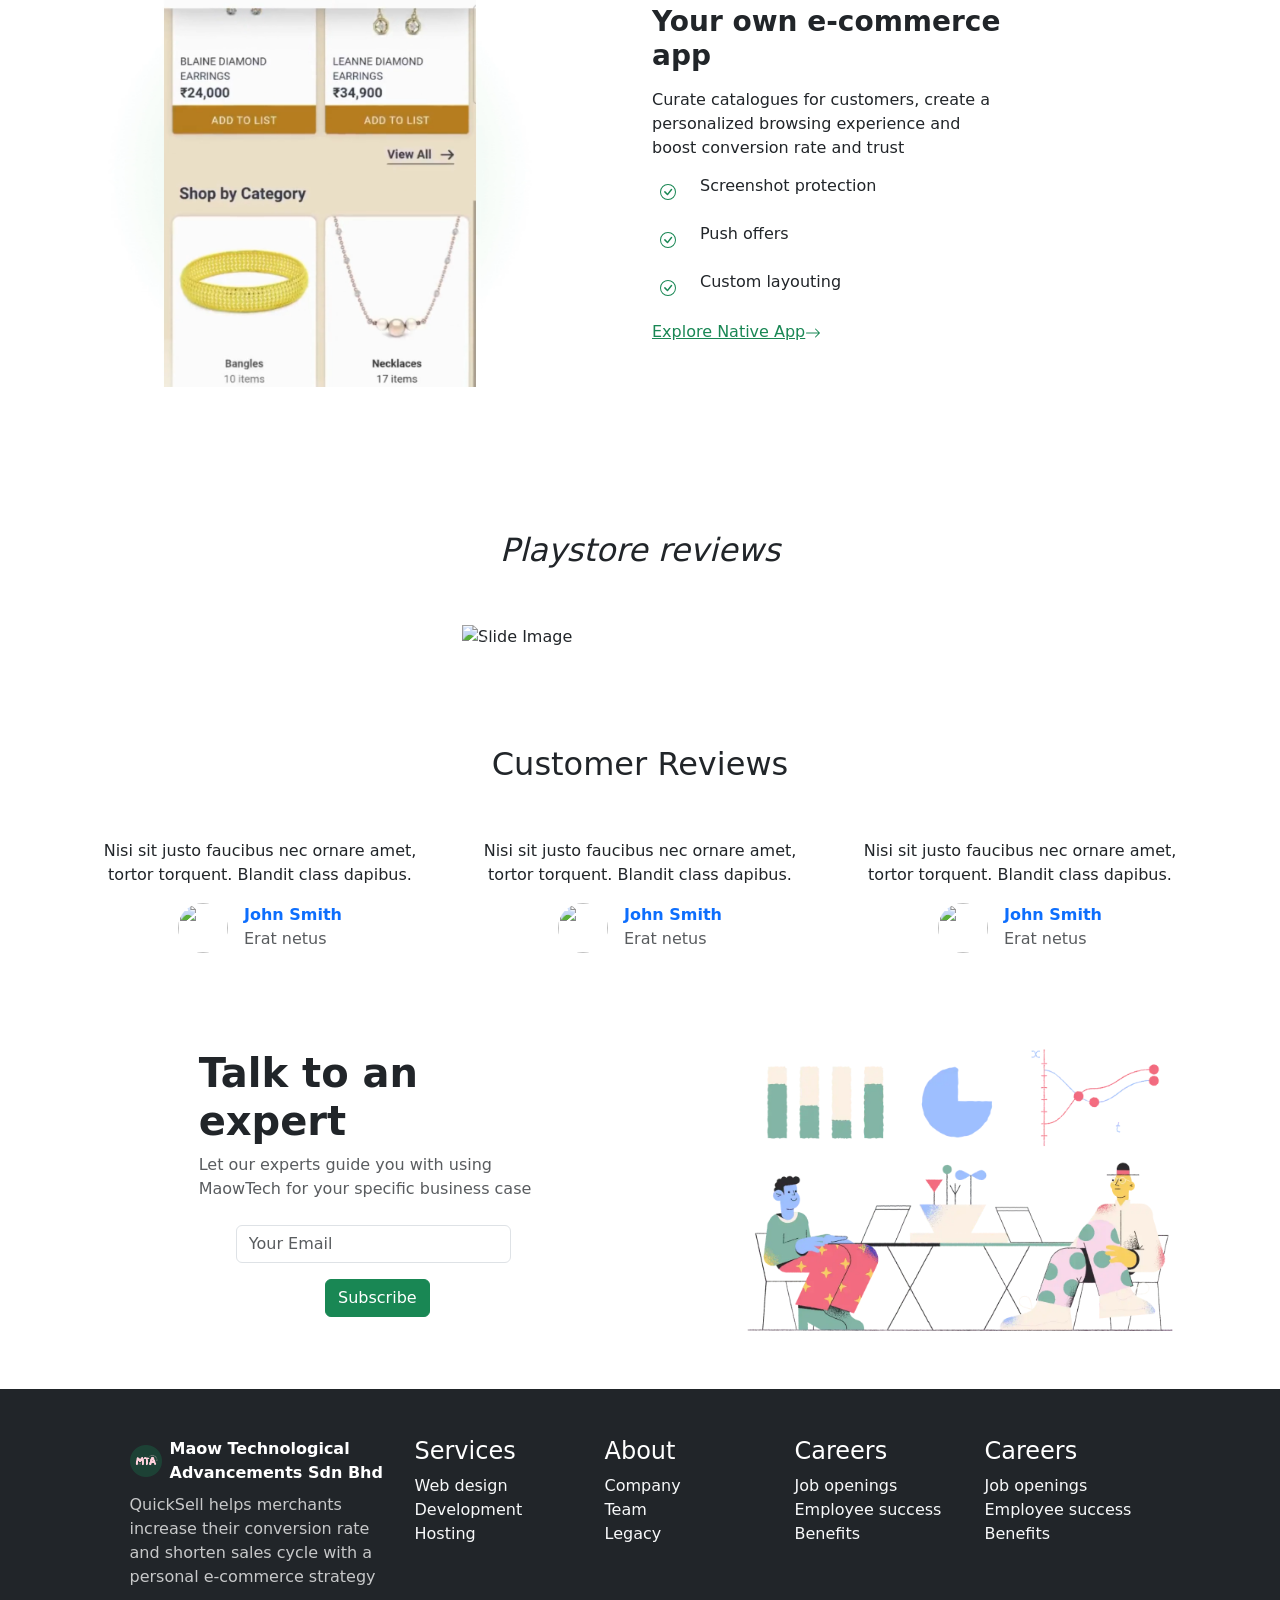
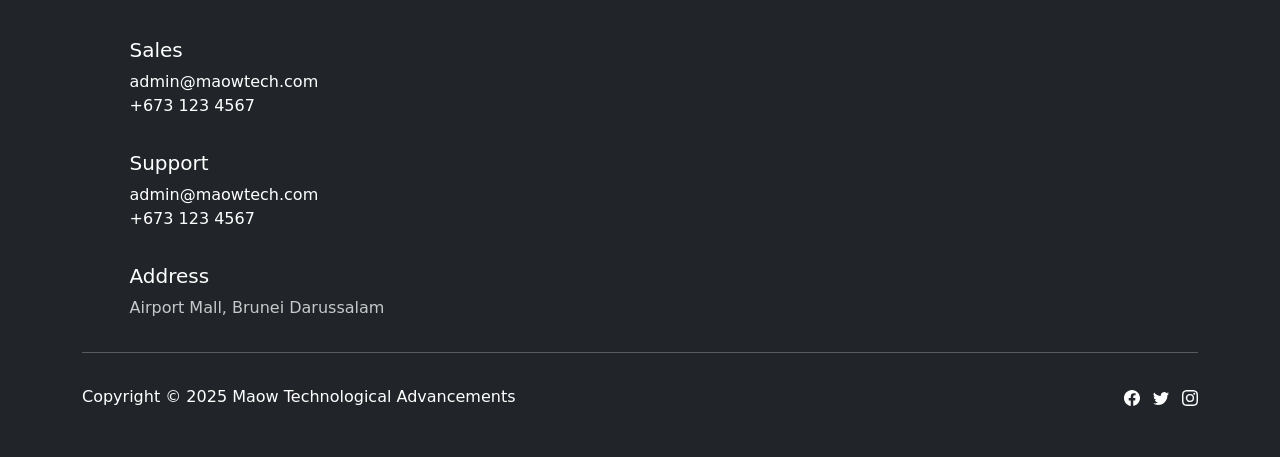
==== commit f03ed3ad: "Add files via upload" ====
--- a/index.html
+++ b/index.html
@@ -8,16 +8,86 @@
     <link rel="stylesheet" href="assets/bootstrap/css/bootstrap.min.css">
     <link rel="stylesheet" href="assets/css/Lightbox-Gallery-No-Gutters-baguetteBox.min.css">
     <link rel="stylesheet" href="assets/css/Navbar-Right-Links-icons.css">
+    <link rel="stylesheet" href="assets/css/styles.css">
     <link rel="stylesheet" href="assets/css/Testimonials-images.css">
     <link rel="stylesheet" href="assets/css/White-Footer.css">
 </head>
 
 <body>
-    <nav class="navbar navbar-expand-md fixed-top bg-body py-3">
+    <nav class="navbar navbar-expand-md sticky-top bg-body py-3" style="border-bottom-style: solid;border-bottom-color: var(--bs-white);">
         <div class="container"><a class="navbar-brand d-flex align-items-center" href="#"><span class="d-flex justify-content-center align-items-center me-2 bs-icon"><img src="assets/img/mtcircle.png" width="200%"></span></a><button data-bs-toggle="collapse" class="navbar-toggler" data-bs-target="#navcol-2"><span class="visually-hidden">Toggle navigation</span><span class="navbar-toggler-icon"></span></button>
             <div class="collapse navbar-collapse" id="navcol-2">
                 <ul class="navbar-nav ms-auto">
-                    <li class="nav-item"><a class="nav-link active" href="#">Home</a></li>
+                    <li class="nav-item"><a class="nav-link" href="#">DoubleTick</a></li>
+                    <li class="nav-item dropdown" style="position: static;"><a class="dropdown-toggle nav-link" aria-expanded="false" data-bs-toggle="dropdown" href="#">Use case</a>
+                        <div class="dropdown-menu" style="width: 100%;background: rgba(255,255,255,0.8);backdrop-filter: blur(10px);-webkit-backdrop-filter: blur(10px);border-top: 2px solid var(--bs-secondary);">
+                            <div class="row d-xxl-flex justify-content-xxl-center" style="width: 100%;">
+                                <div class="col-xxl-2">
+                                    <h6><strong>Browse By Business Model</strong></h6>
+                                    <h6 style="color: var(--bs-success);">MaowTech for B2B</h6>
+                                    <h6>MaowTech for Manufacturers, Distributors, and Wholesalers</h6><a href="#" style="color: var(--bs-success);">Explore&nbsp;<svg xmlns="http://www.w3.org/2000/svg" width="1em" height="1em" fill="currentColor" viewBox="0 0 16 16" class="bi bi-arrow-right">
+                                            <path fill-rule="evenodd" d="M1 8a.5.5 0 0 1 .5-.5h11.793l-3.147-3.146a.5.5 0 0 1 .708-.708l4 4a.5.5 0 0 1 0 .708l-4 4a.5.5 0 0 1-.708-.708L13.293 8.5H1.5A.5.5 0 0 1 1 8"></path>
+                                        </svg></a>
+                                    <h6><strong>Browse By Business Model</strong></h6>
+                                    <h6 style="color: var(--bs-success);">MaowTech for B2B</h6>
+                                    <h6>MaowTech for Manufacturers, Distributors, and Wholesalers</h6><a href="#" style="color: var(--bs-success);">MaowTech for B2B&nbsp;<svg xmlns="http://www.w3.org/2000/svg" width="1em" height="1em" fill="currentColor" viewBox="0 0 16 16" class="bi bi-arrow-right">
+                                            <path fill-rule="evenodd" d="M1 8a.5.5 0 0 1 .5-.5h11.793l-3.147-3.146a.5.5 0 0 1 .708-.708l4 4a.5.5 0 0 1 0 .708l-4 4a.5.5 0 0 1-.708-.708L13.293 8.5H1.5A.5.5 0 0 1 1 8"></path>
+                                        </svg></a>
+                                </div>
+                                <div class="col-xxl-2">
+                                    <h6><strong>Browse by Industry</strong></h6>
+                                    <div class="row">
+                                        <div class="col"><a href="#" style="color: var(--bs-success);">QuickSell for Jewellery&nbsp;<svg xmlns="http://www.w3.org/2000/svg" width="1em" height="1em" fill="currentColor" viewBox="0 0 16 16" class="bi bi-arrow-right">
+                                                    <path fill-rule="evenodd" d="M1 8a.5.5 0 0 1 .5-.5h11.793l-3.147-3.146a.5.5 0 0 1 .708-.708l4 4a.5.5 0 0 1 0 .708l-4 4a.5.5 0 0 1-.708-.708L13.293 8.5H1.5A.5.5 0 0 1 1 8"></path>
+                                                </svg></a></div>
+                                    </div>
+                                    <div class="row">
+                                        <div class="col"><a href="#" style="color: var(--bs-success);">QuickSell for Apparel&nbsp;<svg xmlns="http://www.w3.org/2000/svg" width="1em" height="1em" fill="currentColor" viewBox="0 0 16 16" class="bi bi-arrow-right">
+                                                    <path fill-rule="evenodd" d="M1 8a.5.5 0 0 1 .5-.5h11.793l-3.147-3.146a.5.5 0 0 1 .708-.708l4 4a.5.5 0 0 1 0 .708l-4 4a.5.5 0 0 1-.708-.708L13.293 8.5H1.5A.5.5 0 0 1 1 8"></path>
+                                                </svg></a></div>
+                                    </div>
+                                    <div class="row">
+                                        <div class="col"><a href="#" style="color: var(--bs-success);">QuickSell for Gift&nbsp;<svg xmlns="http://www.w3.org/2000/svg" width="1em" height="1em" fill="currentColor" viewBox="0 0 16 16" class="bi bi-arrow-right">
+                                                    <path fill-rule="evenodd" d="M1 8a.5.5 0 0 1 .5-.5h11.793l-3.147-3.146a.5.5 0 0 1 .708-.708l4 4a.5.5 0 0 1 0 .708l-4 4a.5.5 0 0 1-.708-.708L13.293 8.5H1.5A.5.5 0 0 1 1 8"></path>
+                                                </svg></a></div>
+                                    </div>
+                                    <div class="row">
+                                        <div class="col"><a href="#" style="color: var(--bs-success);">QuickSell for Toys&nbsp;<svg xmlns="http://www.w3.org/2000/svg" width="1em" height="1em" fill="currentColor" viewBox="0 0 16 16" class="bi bi-arrow-right">
+                                                    <path fill-rule="evenodd" d="M1 8a.5.5 0 0 1 .5-.5h11.793l-3.147-3.146a.5.5 0 0 1 .708-.708l4 4a.5.5 0 0 1 0 .708l-4 4a.5.5 0 0 1-.708-.708L13.293 8.5H1.5A.5.5 0 0 1 1 8"></path>
+                                                </svg></a></div>
+                                    </div>
+                                </div>
+                                <div class="col-xxl-2">
+                                    <h6><strong>Key Features</strong></h6>
+                                    <div class="row">
+                                        <div class="col"><a href="#" style="color: var(--bs-success);">Live Analytics&nbsp;<svg xmlns="http://www.w3.org/2000/svg" width="1em" height="1em" fill="currentColor" viewBox="0 0 16 16" class="bi bi-arrow-right">
+                                                    <path fill-rule="evenodd" d="M1 8a.5.5 0 0 1 .5-.5h11.793l-3.147-3.146a.5.5 0 0 1 .708-.708l4 4a.5.5 0 0 1 0 .708l-4 4a.5.5 0 0 1-.708-.708L13.293 8.5H1.5A.5.5 0 0 1 1 8"></path>
+                                                </svg></a></div>
+                                    </div>
+                                    <div class="row">
+                                        <div class="col"><a href="#" style="color: var(--bs-success);">Private Showcasing&nbsp;<svg xmlns="http://www.w3.org/2000/svg" width="1em" height="1em" fill="currentColor" viewBox="0 0 16 16" class="bi bi-arrow-right">
+                                                    <path fill-rule="evenodd" d="M1 8a.5.5 0 0 1 .5-.5h11.793l-3.147-3.146a.5.5 0 0 1 .708-.708l4 4a.5.5 0 0 1 0 .708l-4 4a.5.5 0 0 1-.708-.708L13.293 8.5H1.5A.5.5 0 0 1 1 8"></path>
+                                                </svg></a></div>
+                                    </div>
+                                    <div class="row">
+                                        <div class="col"><a href="#" style="color: var(--bs-success);">Catalouging&nbsp;<svg xmlns="http://www.w3.org/2000/svg" width="1em" height="1em" fill="currentColor" viewBox="0 0 16 16" class="bi bi-arrow-right">
+                                                    <path fill-rule="evenodd" d="M1 8a.5.5 0 0 1 .5-.5h11.793l-3.147-3.146a.5.5 0 0 1 .708-.708l4 4a.5.5 0 0 1 0 .708l-4 4a.5.5 0 0 1-.708-.708L13.293 8.5H1.5A.5.5 0 0 1 1 8"></path>
+                                                </svg></a></div>
+                                    </div>
+                                    <div class="row">
+                                        <div class="col"><a href="#" style="color: var(--bs-success);">Native App&nbsp;<svg xmlns="http://www.w3.org/2000/svg" width="1em" height="1em" fill="currentColor" viewBox="0 0 16 16" class="bi bi-arrow-right">
+                                                    <path fill-rule="evenodd" d="M1 8a.5.5 0 0 1 .5-.5h11.793l-3.147-3.146a.5.5 0 0 1 .708-.708l4 4a.5.5 0 0 1 0 .708l-4 4a.5.5 0 0 1-.708-.708L13.293 8.5H1.5A.5.5 0 0 1 1 8"></path>
+                                                </svg></a></div>
+                                    </div>
+                                    <div class="row">
+                                        <div class="col"><a href="#" style="color: var(--bs-success);">DoubleTick By MaowTech&nbsp;<svg xmlns="http://www.w3.org/2000/svg" width="1em" height="1em" fill="currentColor" viewBox="0 0 16 16" class="bi bi-arrow-right">
+                                                    <path fill-rule="evenodd" d="M1 8a.5.5 0 0 1 .5-.5h11.793l-3.147-3.146a.5.5 0 0 1 .708-.708l4 4a.5.5 0 0 1 0 .708l-4 4a.5.5 0 0 1-.708-.708L13.293 8.5H1.5A.5.5 0 0 1 1 8"></path>
+                                                </svg></a></div>
+                                    </div>
+                                </div>
+                            </div>
+                        </div>
+                    </li>
                     <li class="nav-item"><a class="nav-link" href="#">About Us</a></li>
                     <li class="nav-item"><a class="nav-link" href="#">Contact Us</a></li>
                     <li class="nav-item"><a class="nav-link" href="#">Help</a></li>
@@ -25,79 +95,100 @@
             </div>
         </div>
     </nav>
-    <div>
-        <section>
-            <div class="container py-4 py-xl-5">
+    <div data-bs-spy="scroll">
+        <section>
+            <div class="container-fluid">
                 <div class="row gy-4 gy-md-0">
                     <div class="col-md-6 text-center text-md-start d-flex d-sm-flex d-md-flex justify-content-center align-items-center justify-content-md-start align-items-md-center justify-content-xl-center">
-                        <div style="max-width: 350px;">
-                            <h2 class="text-uppercase fw-bold">Boost conversion rate from prospects and customers on WhatsApp</h2>
-                            <p class="my-3">Create your e-commerce catalogue, website and app using only your phone</p><a class="btn btn-lg me-2 btn-success" role="button" href="#">Button</a><a class="btn btn-lg btn-outline-success" role="button" href="#">Button</a>
+                        <div class="row">
+                            <div class="col-xxl-9 offset-xxl-3">
+                                <div>
+                                    <h2 class="text-uppercase fw-bold">Boost conversion rate from prospects and customers on WhatsApp</h2>
+                                    <h4>Create your e-commerce catalogue, website and app using only your phone</h4>
+                                    <hr style="opacity: 0;">
+                                    <div class="d-inline-flex gap-1 col-6"><a class="btn btn-lg me-2 btn-success" role="button" href="#">BOOK DEMO</a></div>
+                                    <hr style="opacity: 0;">
+                                    <div class="col-6"><a href="google.com"><img class="img-fluid" src="assets/img/Google_Play_Store_badge_EN.svg.webp" width="50%"></a><a href="google.com"><img class="img-fluid" src="assets/img/Download_on_the_App_Store_Badge.svg.webp" width="50%"></a></div>
+                                    <hr style="opacity: 0;"><a href="#" style="color: var(--bs-success);">MaowTech for B2B&nbsp;<svg xmlns="http://www.w3.org/2000/svg" width="1em" height="1em" fill="currentColor" viewBox="0 0 16 16" class="bi bi-arrow-right">
+                                            <path fill-rule="evenodd" d="M1 8a.5.5 0 0 1 .5-.5h11.793l-3.147-3.146a.5.5 0 0 1 .708-.708l4 4a.5.5 0 0 1 0 .708l-4 4a.5.5 0 0 1-.708-.708L13.293 8.5H1.5A.5.5 0 0 1 1 8"></path>
+                                        </svg></a>
+                                    <hr style="opacity: 0;"><a href="#" style="color: var(--bs-success);">MaowTech for B2C&nbsp;<svg xmlns="http://www.w3.org/2000/svg" width="1em" height="1em" fill="currentColor" viewBox="0 0 16 16" class="bi bi-arrow-right">
+                                            <path fill-rule="evenodd" d="M1 8a.5.5 0 0 1 .5-.5h11.793l-3.147-3.146a.5.5 0 0 1 .708-.708l4 4a.5.5 0 0 1 0 .708l-4 4a.5.5 0 0 1-.708-.708L13.293 8.5H1.5A.5.5 0 0 1 1 8"></path>
+                                        </svg></a>
+                                </div>
+                            </div>
                         </div>
                     </div>
                     <div class="col-md-6">
-                        <div class="p-xl-5 m-xl-5"><img class="rounded img-fluid w-100 fit-cover" style="min-height: 300px;" src="assets/img/ChatGPT%20Image%20May%2019,%202025,%2003_46_39%20PM.png" width="100%" height="100%"></div>
-                    </div>
-                </div>
-            </div>
-        </section>
-        <section class="photo-gallery py-4 py-xl-5">
-            <div class="container-fluid p-0">
+                        <div class="p-xl-6 m-xl-5"><img class="rounded img-fluid w-100 fit-cover" style="min-height: 300px;" src="assets/img/ChatGPT%20Image%20May%2019,%202025,%2003_46_39%20PM.png" width="100%" height="100%"></div>
+                    </div>
+                </div>
+            </div>
+        </section>
+        <section class="photo-gallery">
+            <div class="container-fluid p-0" style="filter: grayscale(1);">
                 <div class="row g-0 mb-5">
                     <div class="col-md-8 col-xl-6 text-center mx-auto">
                         <h4><em>Trusted by millions of businesses from 100+ countries</em></h4>
                     </div>
                 </div>
-                <div class="row g-0 row-cols-2 row-cols-md-3 row-cols-xl-5 photos" data-bss-baguettebox="">
-                    <div class="col item"><a href="https://cdn.bootstrapstudio.io/placeholders/1400x800.png"><img class="img-fluid" src="https://cdn.bootstrapstudio.io/placeholders/1400x800.png"></a></div>
-                    <div class="col item"><a href="https://cdn.bootstrapstudio.io/placeholders/1400x800.png"><img class="img-fluid" src="https://cdn.bootstrapstudio.io/placeholders/1400x800.png"></a></div>
-                    <div class="col item"><a href="https://cdn.bootstrapstudio.io/placeholders/1400x800.png"><img class="img-fluid" src="https://cdn.bootstrapstudio.io/placeholders/1400x800.png"></a></div>
-                    <div class="col item"><a href="https://cdn.bootstrapstudio.io/placeholders/1400x800.png"><img class="img-fluid" src="https://cdn.bootstrapstudio.io/placeholders/1400x800.png"></a></div>
-                    <div class="col item"><a href="https://cdn.bootstrapstudio.io/placeholders/1400x800.png"><img class="img-fluid" src="https://cdn.bootstrapstudio.io/placeholders/1400x800.png"></a></div>
-                    <div class="col item"><a href="https://cdn.bootstrapstudio.io/placeholders/1400x800.png"><img class="img-fluid" src="https://cdn.bootstrapstudio.io/placeholders/1400x800.png"></a></div>
-                    <div class="col item"><a href="https://cdn.bootstrapstudio.io/placeholders/1400x800.png"><img class="img-fluid" src="https://cdn.bootstrapstudio.io/placeholders/1400x800.png"></a></div>
-                    <div class="col item"><a href="https://cdn.bootstrapstudio.io/placeholders/1400x800.png"><img class="img-fluid" src="https://cdn.bootstrapstudio.io/placeholders/1400x800.png"></a></div>
-                    <div class="col item"><a href="https://cdn.bootstrapstudio.io/placeholders/1400x800.png"><img class="img-fluid" src="https://cdn.bootstrapstudio.io/placeholders/1400x800.png"></a></div>
-                    <div class="col item"><a href="https://cdn.bootstrapstudio.io/placeholders/1400x800.png"><img class="img-fluid" src="https://cdn.bootstrapstudio.io/placeholders/1400x800.png"></a></div>
-                </div>
-            </div>
-        </section>
-        <section>
-            <div class="container py-4 py-xl-5">
-                <div class="row mb-5">
+                <div class="row g-0 row-cols-2 row-cols-md-3 justify-content-evenly align-items-center photos" data-bss-baguettebox="">
+                    <div class="col-md-1"><a href="#"><img class="img-fluid" src="assets/img/pantaloons.webp"></a></div>
+                    <div class="col-md-1"><a href="#"><img class="img-fluid" src="assets/img/peter_england.webp"></a></div>
+                    <div class="col-md-1"><a href="#"><img class="img-fluid" src="assets/img/sabyasachi.webp"></a></div>
+                    <div class="col-md-1"><a href="#"><img class="img-fluid" src="assets/img/gini_and_jony.webp"></a></div>
+                    <div class="col-md-1"><a href="#"><img class="img-fluid" src="assets/img/grt.webp"></a></div>
+                    <div class="col-md-1"><a href="https://cdn.bootstrapstudio.io/placeholders/1400x800.png"><img class="img-fluid" src="assets/img/tupperware.webp"></a></div>
+                    <div class="col-md-1"><a href="https://cdn.bootstrapstudio.io/placeholders/1400x800.png"><img class="img-fluid" src="assets/img/hamleys.webp"></a></div>
+                    <div class="col-md-1"><a href="https://cdn.bootstrapstudio.io/placeholders/1400x800.png"><img class="img-fluid" src="assets/img/neelkanth.webp"></a></div>
+                </div>
+                <hr style="opacity: 0;">
+                <div class="row g-0 row-cols-2 row-cols-md-3 justify-content-evenly align-items-center photos" data-bss-baguettebox="">
+                    <div class="col-md-1"><a href="#"><img class="img-fluid" src="assets/img/miniso.webp"></a></div>
+                    <div class="col-md-1"><a href="#"><img class="img-fluid" src="assets/img/siroya.webp"></a></div>
+                    <div class="col-md-1"><a href="#"><img class="img-fluid" src="assets/img/toy_port.webp"></a></div>
+                    <div class="col-md-1"><a href="#"><img class="img-fluid" src="assets/img/pd_soni.webp"></a></div>
+                    <div class="col-md-1"><a href="#"><img class="img-fluid" src="assets/img/bakery.webp"></a></div>
+                    <div class="col-md-1"><a href="https://cdn.bootstrapstudio.io/placeholders/1400x800.png"><img class="img-fluid" src="assets/img/kokoh.webp"></a></div>
+                    <div class="col-md-1"><a href="https://cdn.bootstrapstudio.io/placeholders/1400x800.png"><img class="img-fluid" src="assets/img/skynn.webp"></a></div>
+                    <div class="col-md-1"><a href="https://cdn.bootstrapstudio.io/placeholders/1400x800.png"><img class="img-fluid" src="assets/img/mangalmani_jewels.webp"></a></div>
+                </div>
+            </div>
+        </section>
+        <section>
+            <div class="container-fluid" style="padding-bottom: 24px;margin-bottom: 24px;">
+                <div class="row">
                     <div class="col-md-8 col-xl-6 text-center mx-auto">
                         <h4><em>Boost conversion rate with Personal Commerce</em></h4>
                     </div>
                 </div>
-                <div class="row gy-4 row-cols-1 row-cols-md-2 row-cols-xl-3">
-                    <div class="col">
+                <div class="row g-0 row-cols-1 row-cols-md-3 row-cols-xl-3 d-xxl-flex justify-content-xxl-center">
+                    <div class="col-xxl-3">
                         <div style="text-align: center;"><img src="assets/img/boost_personal_commerce_1.webp" width="100%"></div>
                         <div class="d-flex">
                             <div class="px-3">
                                 <h4>Curate catalogues for customers</h4>
-                                <p>Create customer specific, price specifc, or theme specific catalogues</p><a href="#">Learn More&nbsp;<svg xmlns="http://www.w3.org/2000/svg" width="1em" height="1em" fill="currentColor" viewBox="0 0 16 16" class="bi bi-arrow-right">
+                                <p>Create customer specific, price specifc, or theme specific catalogues</p><a href="#" style="color: var(--bs-success);">Explore Curated Cataloguing&nbsp;<svg xmlns="http://www.w3.org/2000/svg" width="1em" height="1em" fill="currentColor" viewBox="0 0 16 16" class="bi bi-arrow-right" style="color: var(--bs-success);">
                                         <path fill-rule="evenodd" d="M1 8a.5.5 0 0 1 .5-.5h11.793l-3.147-3.146a.5.5 0 0 1 .708-.708l4 4a.5.5 0 0 1 0 .708l-4 4a.5.5 0 0 1-.708-.708L13.293 8.5H1.5A.5.5 0 0 1 1 8"></path>
                                     </svg></a>
                             </div>
                         </div>
                     </div>
-                    <div class="col">
+                    <div class="col-xxl-3">
                         <div style="text-align: center;"><img src="assets/img/boost_personal_commerce_2.webp" width="100%"></div>
                         <div class="d-flex">
                             <div class="px-3">
                                 <h4>Get notified in real-time when buyer opens</h4>
-                                <p>Get notified in real-time on your phone when buyers open your catalogue</p><a href="#">Learn More&nbsp;<svg xmlns="http://www.w3.org/2000/svg" width="1em" height="1em" fill="currentColor" viewBox="0 0 16 16" class="bi bi-arrow-right">
-                                        <path fill-rule="evenodd" d="M1 8a.5.5 0 0 1 .5-.5h11.793l-3.147-3.146a.5.5 0 0 1 .708-.708l4 4a.5.5 0 0 1 0 .708l-4 4a.5.5 0 0 1-.708-.708L13.293 8.5H1.5A.5.5 0 0 1 1 8"></path>
-                                    </svg></a>
-                            </div>
-                        </div>
-                    </div>
-                    <div class="col">
+                                <p>Get notified in real-time on your phone when buyers open your catalogue</p>
+                            </div>
+                        </div>
+                    </div>
+                    <div class="col-xxl-3">
                         <div style="text-align: center;"><img src="assets/img/boost_personal_commerce_3.webp" width="100%"></div>
                         <div class="d-flex">
                             <div class="px-3">
                                 <h4>Read your customers mind and close sales faster</h4>
-                                <p>Track customer activity live and boost conversion rate by calling customers at the right time</p><a href="#">Learn More&nbsp;<svg xmlns="http://www.w3.org/2000/svg" width="1em" height="1em" fill="currentColor" viewBox="0 0 16 16" class="bi bi-arrow-right">
+                                <p>Track customer activity live and boost conversion rate by calling customers at the right time</p><a href="#" style="color: var(--bs-success);">Explore Live Analytics&nbsp;<svg xmlns="http://www.w3.org/2000/svg" width="1em" height="1em" fill="currentColor" viewBox="0 0 16 16" class="bi bi-arrow-right">
                                         <path fill-rule="evenodd" d="M1 8a.5.5 0 0 1 .5-.5h11.793l-3.147-3.146a.5.5 0 0 1 .708-.708l4 4a.5.5 0 0 1 0 .708l-4 4a.5.5 0 0 1-.708-.708L13.293 8.5H1.5A.5.5 0 0 1 1 8"></path>
                                     </svg></a>
                             </div>
@@ -107,111 +198,127 @@
             </div>
         </section>
         <section>
-            <div class="container py-4 py-xl-5">
-                <div class="row mb-5">
+            <div class="container-fluid py-4 py-xl-5">
+                <div class="row">
                     <div class="col-md-8 col-xl-6 text-center mx-auto">
-                        <h2>Built with QuickSell</h2>
+                        <h2><em>Built with </em><strong><em>MaowTech</em></strong></h2>
                     </div>
                 </div>
                 <div class="row gy-4 row-cols-1 row-cols-md-2 row-cols-xl-6">
-                    <div class="col">
-                        <div class="card"><img class="card-img-top w-100 d-block fit-cover" style="height: 200px;" src="https://cdn.bootstrapstudio.io/placeholders/1400x800.png">
-                            <div class="card-body p-4">
-                                <h4 class="text-center card-title">Clothing</h4>
-                            </div>
-                        </div>
-                    </div>
-                    <div class="col">
-                        <div class="card"><img class="card-img-top w-100 d-block fit-cover" style="height: 200px;" src="https://cdn.bootstrapstudio.io/placeholders/1400x800.png">
-                            <div class="card-body p-4">
-                                <h4 class="text-center card-title">Skincare</h4>
+                    <div class="col" style="width: 14%;">
+                        <div class="card" style="--bs-card-border-color: transparent;"><img class="card-img-top w-100 d-block fit-cover" style="height: 100%;" src="assets/img/clothing.webp">
+                            <div class="card-body p-4">
+                                <h6 class="text-nowrap text-center card-title">Clothing</h6>
+                            </div>
+                        </div>
+                    </div>
+                    <div class="col" style="width: 14%;">
+                        <div class="card" style="--bs-card-border-color: transparent;"><img class="card-img-top w-100 d-block fit-cover" style="height: 100%;" src="assets/img/skincare.webp">
+                            <div class="card-body p-4">
+                                <h6 class="text-nowrap text-center card-title">Skincare</h6>
                                 <div class="d-flex">
                                     <div></div>
                                 </div>
                             </div>
                         </div>
                     </div>
-                    <div class="col">
-                        <div class="card"><img class="card-img-top w-100 d-block fit-cover" style="height: 200px;" src="https://cdn.bootstrapstudio.io/placeholders/1400x800.png">
-                            <div class="card-body p-4">
-                                <h4 class="text-center card-title">Electronics</h4>
+                    <div class="col" style="width: 14%;">
+                        <div class="card" style="--bs-card-border-color: transparent;"><img class="card-img-top w-100 d-block fit-cover" style="height: 100%;" src="assets/img/electronics.webp">
+                            <div class="card-body p-4">
+                                <h6 class="text-nowrap text-center card-title">Electronics</h6>
                                 <div class="d-flex"></div>
                             </div>
                         </div>
                     </div>
-                    <div class="col">
-                        <div class="card"><img class="card-img-top w-100 d-block fit-cover" style="height: 200px;" src="https://cdn.bootstrapstudio.io/placeholders/1400x800.png">
-                            <div class="card-body p-4">
-                                <h4 class="text-center card-title">Furniture</h4>
-                            </div>
-                        </div>
-                    </div>
-                    <div class="col">
-                        <div class="card"><img class="card-img-top w-100 d-block fit-cover" style="height: 200px;" src="https://cdn.bootstrapstudio.io/placeholders/1400x800.png">
-                            <div class="card-body p-4">
-                                <h4 class="text-center card-title">Toys</h4>
+                    <div class="col" style="width: 14%;">
+                        <div class="card" style="--bs-card-border-color: transparent;"><img class="card-img-top w-100 d-block fit-cover" style="height: 100%;" src="assets/img/furniture.webp">
+                            <div class="card-body p-4">
+                                <h6 class="text-nowrap text-center card-title">Furniture</h6>
+                            </div>
+                        </div>
+                    </div>
+                    <div class="col" style="width: 14%;">
+                        <div class="card" style="--bs-card-border-color: transparent;"><img class="card-img-top w-100 d-block fit-cover" style="height: 100%;" src="assets/img/toys.webp">
+                            <div class="card-body p-4" style="height: 100%;">
+                                <h6 class="text-nowrap text-center card-title" style="height: 100%;">Toys</h6>
+                                <div class="d-flex" style="height: 100%;">
+                                    <div style="height: 100%;"></div>
+                                </div>
+                            </div>
+                        </div>
+                    </div>
+                    <div class="col" style="width: 14%;">
+                        <div class="card" style="--bs-card-border-color: transparent;"><img class="card-img-top w-100 d-block fit-cover" style="height: 100%;" src="assets/img/handicrafts.webp">
+                            <div class="card-body p-4">
+                                <h6 class="text-nowrap text-center card-title">Handicrafts</h6>
+                                <div class="d-flex"></div>
+                            </div>
+                        </div>
+                    </div>
+                    <div class="col" style="width: 14%;">
+                        <div class="card" style="--bs-card-border-color: transparent;"><img class="card-img-top w-100 d-block fit-cover" style="height: 100%;" src="assets/img/hardware.webp">
+                            <div class="card-body p-4">
+                                <h6 class="text-nowrap text-center card-title">Hardware</h6>
+                                <div class="d-flex"></div>
+                            </div>
+                        </div>
+                    </div>
+                </div>
+                <div class="row gy-4 row-cols-1 row-cols-md-2 row-cols-xl-6">
+                    <div class="col" style="width: 14%;">
+                        <div class="card" style="--bs-card-border-color: transparent;"><img class="card-img-top w-100 d-block fit-cover" style="height: 100%;" src="assets/img/household.webp">
+                            <div class="card-body p-4">
+                                <h6 class="text-nowrap text-center card-title">Household</h6>
+                            </div>
+                        </div>
+                    </div>
+                    <div class="col" style="width: 14%;">
+                        <div class="card" style="--bs-card-border-color: transparent;"><img class="card-img-top w-100 d-block fit-cover" style="height: 100%;" src="assets/img/jewellery.webp">
+                            <div class="card-body p-4">
+                                <h6 class="text-nowrap text-center card-title">Jewellery</h6>
                                 <div class="d-flex">
                                     <div></div>
                                 </div>
                             </div>
                         </div>
                     </div>
-                    <div class="col">
-                        <div class="card"><img class="card-img-top w-100 d-block fit-cover" style="height: 200px;" src="https://cdn.bootstrapstudio.io/placeholders/1400x800.png">
-                            <div class="card-body p-4">
-                                <h4 class="text-center card-title">Handicrafts</h4>
+                    <div class="col" style="width: 14%;">
+                        <div class="card" style="--bs-card-border-color: transparent;"><img class="card-img-top w-100 d-block fit-cover" style="height: 100%;" src="assets/img/medical.webp">
+                            <div class="card-body p-4">
+                                <h6 class="text-nowrap text-center card-title">Medical</h6>
                                 <div class="d-flex"></div>
                             </div>
                         </div>
                     </div>
-                </div>
-                <div class="row gy-4 row-cols-1 row-cols-md-2 row-cols-xl-6">
-                    <div class="col">
-                        <div class="card"><img class="card-img-top w-100 d-block fit-cover" style="height: 200px;" src="https://cdn.bootstrapstudio.io/placeholders/1400x800.png">
-                            <div class="card-body p-4">
-                                <h4 class="card-title">Hardware</h4>
-                            </div>
-                        </div>
-                    </div>
-                    <div class="col">
-                        <div class="card"><img class="card-img-top w-100 d-block fit-cover" style="height: 200px;" src="https://cdn.bootstrapstudio.io/placeholders/1400x800.png">
-                            <div class="card-body p-4">
-                                <h4 class="card-title">Household</h4>
-                                <div class="d-flex">
-                                    <div></div>
-                                </div>
-                            </div>
-                        </div>
-                    </div>
-                    <div class="col">
-                        <div class="card"><img class="card-img-top w-100 d-block fit-cover" style="height: 200px;" src="https://cdn.bootstrapstudio.io/placeholders/1400x800.png">
-                            <div class="card-body p-4">
-                                <h4 class="card-title">Jewellery</h4>
+                    <div class="col" style="width: 14%;">
+                        <div class="card" style="--bs-card-border-color: transparent;"><img class="card-img-top w-100 d-block fit-cover" style="height: 100%;" src="assets/img/flower.webp">
+                            <div class="card-body text-nowrap p-4">
+                                <h6 class="text-center card-title">Gardening</h6>
+                            </div>
+                        </div>
+                    </div>
+                    <div class="col" style="width: 14%;">
+                        <div class="card" style="--bs-card-border-color: transparent;"><img class="card-img-top w-100 d-block fit-cover" style="height: 100%;" src="assets/img/packaging.webp">
+                            <div class="card-body p-4" style="height: 100%;">
+                                <h6 class="text-nowrap text-center card-title" style="height: 100%;">Packaging</h6>
+                                <div class="d-flex" style="height: 100%;">
+                                    <div style="height: 100%;"></div>
+                                </div>
+                            </div>
+                        </div>
+                    </div>
+                    <div class="col" style="width: 14%;">
+                        <div class="card" style="--bs-card-border-color: transparent;"><img class="card-img-top w-100 d-block fit-cover" style="height: 100%;" src="assets/img/shoes.webp">
+                            <div class="card-body p-4">
+                                <h6 class="text-nowrap text-center card-title">Shoes</h6>
                                 <div class="d-flex"></div>
                             </div>
                         </div>
                     </div>
-                    <div class="col">
-                        <div class="card"><img class="card-img-top w-100 d-block fit-cover" style="height: 200px;" src="https://cdn.bootstrapstudio.io/placeholders/1400x800.png">
-                            <div class="card-body p-4">
-                                <h4 class="card-title">Medical</h4>
-                            </div>
-                        </div>
-                    </div>
-                    <div class="col">
-                        <div class="card"><img class="card-img-top w-100 d-block fit-cover" style="height: 200px;" src="https://cdn.bootstrapstudio.io/placeholders/1400x800.png">
-                            <div class="card-body p-4">
-                                <h4 class="card-title">Gardening</h4>
-                                <div class="d-flex">
-                                    <div></div>
-                                </div>
-                            </div>
-                        </div>
-                    </div>
-                    <div class="col">
-                        <div class="card"><img class="card-img-top w-100 d-block fit-cover" style="height: 200px;" src="https://cdn.bootstrapstudio.io/placeholders/1400x800.png">
-                            <div class="card-body p-4">
-                                <h4 class="card-title">Packaging</h4>
+                    <div class="col" style="width: 14%;">
+                        <div class="card" style="--bs-card-border-color: transparent;"><img class="card-img-top w-100 d-block fit-cover" style="height: 100%;" src="assets/img/stationary.webp">
+                            <div class="card-body p-4">
+                                <h6 class="text-nowrap text-center card-title">Stationary</h6>
                                 <div class="d-flex"></div>
                             </div>
                         </div>
@@ -220,9 +327,9 @@
             </div>
         </section>
         <section>
-            <div class="container py-4 py-xl-5">
+            <div class="container-fluid">
                 <div class="row gy-4 gy-md-0">
-                    <div class="col-md-6 text-center text-md-start d-flex d-sm-flex d-md-flex justify-content-center align-items-center justify-content-md-start align-items-md-center">
+                    <div class="col-md-6 col-xxl-5 offset-xxl-1 text-center text-md-start d-flex d-sm-flex d-md-flex justify-content-center align-items-center justify-content-md-start align-items-md-center">
                         <div style="max-width: 100%;">
                             <h4 class="text-uppercase fw-bold">Catalogue e-commerce</h4>
                             <p class="my-3">Get started with an easy to use and powerful catalogue and allow customers to place an order easily</p>
@@ -249,14 +356,12 @@
                                     <div class="row">
                                         <div class="col">
                                             <div class="d-flex">
-                                                <div class="bs-icon-sm bs-icon-rounded d-flex flex-shrink-0 justify-content-center align-items-center d-inline-block mb-3 bs-icon" style="background: var(--bs-success);"><svg xmlns="http://www.w3.org/2000/svg" width="1em" height="1em" fill="currentColor" viewBox="0 0 16 16" class="bi bi-journal-album" style="color: var(--bs-light-bg-subtle);">
-                                                        <path d="M5.5 4a.5.5 0 0 0-.5.5v5a.5.5 0 0 0 .5.5h5a.5.5 0 0 0 .5-.5v-5a.5.5 0 0 0-.5-.5zm1 7a.5.5 0 0 0 0 1h3a.5.5 0 0 0 0-1z"></path>
-                                                        <path d="M3 0h10a2 2 0 0 1 2 2v12a2 2 0 0 1-2 2H3a2 2 0 0 1-2-2v-1h1v1a1 1 0 0 0 1 1h10a1 1 0 0 0 1-1V2a1 1 0 0 0-1-1H3a1 1 0 0 0-1 1v1H1V2a2 2 0 0 1 2-2"></path>
-                                                        <path d="M1 5v-.5a.5.5 0 0 1 1 0V5h.5a.5.5 0 0 1 0 1h-2a.5.5 0 0 1 0-1zm0 3v-.5a.5.5 0 0 1 1 0V8h.5a.5.5 0 0 1 0 1h-2a.5.5 0 0 1 0-1zm0 3v-.5a.5.5 0 0 1 1 0v.5h.5a.5.5 0 0 1 0 1h-2a.5.5 0 0 1 0-1z"></path>
+                                                <div class="bs-icon-sm bs-icon-rounded d-flex flex-shrink-0 justify-content-center align-items-center d-inline-block mb-3 bs-icon" style="background: var(--bs-success);"><svg xmlns="http://www.w3.org/2000/svg" width="1em" height="1em" fill="currentColor" viewBox="0 0 16 16" class="bi bi-globe" style="color: var(--bs-light-bg-subtle);">
+                                                        <path d="M0 8a8 8 0 1 1 16 0A8 8 0 0 1 0 8m7.5-6.923c-.67.204-1.335.82-1.887 1.855A7.97 7.97 0 0 0 5.145 4H7.5zM4.09 4a9.267 9.267 0 0 1 .64-1.539 6.7 6.7 0 0 1 .597-.933A7.025 7.025 0 0 0 2.255 4zm-.582 3.5c.03-.877.138-1.718.312-2.5H1.674a6.958 6.958 0 0 0-.656 2.5zM4.847 5a12.5 12.5 0 0 0-.338 2.5H7.5V5zM8.5 5v2.5h2.99a12.495 12.495 0 0 0-.337-2.5zM4.51 8.5a12.5 12.5 0 0 0 .337 2.5H7.5V8.5zm3.99 0V11h2.653c.187-.765.306-1.608.338-2.5zM5.145 12c.138.386.295.744.468 1.068.552 1.035 1.218 1.65 1.887 1.855V12zm.182 2.472a6.696 6.696 0 0 1-.597-.933A9.268 9.268 0 0 1 4.09 12H2.255a7.024 7.024 0 0 0 3.072 2.472M3.82 11a13.652 13.652 0 0 1-.312-2.5h-2.49c.062.89.291 1.733.656 2.5zm6.853 3.472A7.024 7.024 0 0 0 13.745 12H11.91a9.27 9.27 0 0 1-.64 1.539 6.688 6.688 0 0 1-.597.933M8.5 12v2.923c.67-.204 1.335-.82 1.887-1.855.173-.324.33-.682.468-1.068zm3.68-1h2.146c.365-.767.594-1.61.656-2.5h-2.49a13.65 13.65 0 0 1-.312 2.5zm2.802-3.5a6.959 6.959 0 0 0-.656-2.5H12.18c.174.782.282 1.623.312 2.5zM11.27 2.461c.247.464.462.98.64 1.539h1.835a7.024 7.024 0 0 0-3.072-2.472c.218.284.418.598.597.933zM10.855 4a7.966 7.966 0 0 0-.468-1.068C9.835 1.897 9.17 1.282 8.5 1.077V4z"></path>
                                                     </svg></div>
                                                 <div class="px-3">
-                                                    <h6>Curated cataloguing</h6>
-                                                    <p>Curated catalogues for customers for a personalized buying experience</p><a href="#" style="color: var(--bs-success);">Explore Cataloguing&nbsp;<svg xmlns="http://www.w3.org/2000/svg" width="1em" height="1em" fill="currentColor" viewBox="0 0 16 16" class="bi bi-arrow-right" style="color: var(--bs-success);">
+                                                    <h6><strong>E-commerce website</strong></h6>
+                                                    <p>Create your e-commerce website with your own custom domain, secured payments and logistics</p><a href="#" style="color: var(--bs-success);">Explore B2C&nbsp;<svg xmlns="http://www.w3.org/2000/svg" width="1em" height="1em" fill="currentColor" viewBox="0 0 16 16" class="bi bi-arrow-right" style="color: var(--bs-success);">
                                                             <path fill-rule="evenodd" d="M1 8a.5.5 0 0 1 .5-.5h11.793l-3.147-3.146a.5.5 0 0 1 .708-.708l4 4a.5.5 0 0 1 0 .708l-4 4a.5.5 0 0 1-.708-.708L13.293 8.5H1.5A.5.5 0 0 1 1 8"></path>
                                                         </svg></a>
                                                 </div>
@@ -272,74 +377,63 @@
                                         <div class="col">
                                             <div class="row">
                                                 <div class="col">
-                                                    <div class="d-flex">
-                                                        <div class="bs-icon-sm bs-icon-rounded d-flex flex-shrink-0 justify-content-center align-items-center d-inline-block mb-3 bs-icon" style="background: var(--bs-success);"><svg xmlns="http://www.w3.org/2000/svg" width="1em" height="1em" fill="currentColor" viewBox="0 0 16 16" class="bi bi-journal-album" style="color: var(--bs-light-bg-subtle);">
-                                                                <path d="M5.5 4a.5.5 0 0 0-.5.5v5a.5.5 0 0 0 .5.5h5a.5.5 0 0 0 .5-.5v-5a.5.5 0 0 0-.5-.5zm1 7a.5.5 0 0 0 0 1h3a.5.5 0 0 0 0-1z"></path>
-                                                                <path d="M3 0h10a2 2 0 0 1 2 2v12a2 2 0 0 1-2 2H3a2 2 0 0 1-2-2v-1h1v1a1 1 0 0 0 1 1h10a1 1 0 0 0 1-1V2a1 1 0 0 0-1-1H3a1 1 0 0 0-1 1v1H1V2a2 2 0 0 1 2-2"></path>
-                                                                <path d="M1 5v-.5a.5.5 0 0 1 1 0V5h.5a.5.5 0 0 1 0 1h-2a.5.5 0 0 1 0-1zm0 3v-.5a.5.5 0 0 1 1 0V8h.5a.5.5 0 0 1 0 1h-2a.5.5 0 0 1 0-1zm0 3v-.5a.5.5 0 0 1 1 0v.5h.5a.5.5 0 0 1 0 1h-2a.5.5 0 0 1 0-1z"></path>
+                                                    <div class="d-flex align-items-xxl-center">
+                                                        <div class="bs-icon-sm bs-icon-rounded d-flex flex-shrink-0 justify-content-center align-items-center d-inline-block mb-3 bs-icon" style="background: var(--bs-success);"><svg xmlns="http://www.w3.org/2000/svg" width="1em" height="1em" fill="currentColor" viewBox="0 0 16 16" class="bi bi-intersect" style="color: var(--bs-light-bg-subtle);">
+                                                                <path d="M0 2a2 2 0 0 1 2-2h8a2 2 0 0 1 2 2v2h2a2 2 0 0 1 2 2v8a2 2 0 0 1-2 2H6a2 2 0 0 1-2-2v-2H2a2 2 0 0 1-2-2zm5 10v2a1 1 0 0 0 1 1h8a1 1 0 0 0 1-1V6a1 1 0 0 0-1-1h-2v5a2 2 0 0 1-2 2zm6-8V2a1 1 0 0 0-1-1H2a1 1 0 0 0-1 1v8a1 1 0 0 0 1 1h2V6a2 2 0 0 1 2-2z"></path>
                                                             </svg></div>
                                                         <div class="px-3">
-                                                            <h6>Curated cataloguing</h6>
+                                                            <h6>Custom Layout</h6>
                                                         </div>
                                                     </div>
-                                                    <div class="d-flex">
-                                                        <div class="bs-icon-sm bs-icon-rounded d-flex flex-shrink-0 justify-content-center align-items-center d-inline-block mb-3 bs-icon" style="background: var(--bs-success);"><svg xmlns="http://www.w3.org/2000/svg" width="1em" height="1em" fill="currentColor" viewBox="0 0 16 16" class="bi bi-journal-album" style="color: var(--bs-light-bg-subtle);">
-                                                                <path d="M5.5 4a.5.5 0 0 0-.5.5v5a.5.5 0 0 0 .5.5h5a.5.5 0 0 0 .5-.5v-5a.5.5 0 0 0-.5-.5zm1 7a.5.5 0 0 0 0 1h3a.5.5 0 0 0 0-1z"></path>
-                                                                <path d="M3 0h10a2 2 0 0 1 2 2v12a2 2 0 0 1-2 2H3a2 2 0 0 1-2-2v-1h1v1a1 1 0 0 0 1 1h10a1 1 0 0 0 1-1V2a1 1 0 0 0-1-1H3a1 1 0 0 0-1 1v1H1V2a2 2 0 0 1 2-2"></path>
-                                                                <path d="M1 5v-.5a.5.5 0 0 1 1 0V5h.5a.5.5 0 0 1 0 1h-2a.5.5 0 0 1 0-1zm0 3v-.5a.5.5 0 0 1 1 0V8h.5a.5.5 0 0 1 0 1h-2a.5.5 0 0 1 0-1zm0 3v-.5a.5.5 0 0 1 1 0v.5h.5a.5.5 0 0 1 0 1h-2a.5.5 0 0 1 0-1z"></path>
+                                                    <div class="d-flex align-items-xxl-center">
+                                                        <div class="bs-icon-sm bs-icon-rounded d-flex flex-shrink-0 justify-content-center align-items-center d-inline-block mb-3 bs-icon" style="background: var(--bs-success);"><svg xmlns="http://www.w3.org/2000/svg" width="1em" height="1em" fill="currentColor" viewBox="0 0 16 16" class="bi bi-pen" style="color: var(--bs-light-bg-subtle);">
+                                                                <path d="m13.498.795.149-.149a1.207 1.207 0 1 1 1.707 1.708l-.149.148a1.5 1.5 0 0 1-.059 2.059L4.854 14.854a.5.5 0 0 1-.233.131l-4 1a.5.5 0 0 1-.606-.606l1-4a.5.5 0 0 1 .131-.232l9.642-9.642a.5.5 0 0 0-.642.056L6.854 4.854a.5.5 0 1 1-.708-.708L9.44.854A1.5 1.5 0 0 1 11.5.796a1.5 1.5 0 0 1 1.998-.001m-.644.766a.5.5 0 0 0-.707 0L1.95 11.756l-.764 3.057 3.057-.764L14.44 3.854a.5.5 0 0 0 0-.708l-1.585-1.585z"></path>
                                                             </svg></div>
                                                         <div class="px-3">
-                                                            <h6>Curated cataloguing</h6>
+                                                            <h6>Themes</h6>
                                                         </div>
                                                     </div>
-                                                    <div class="d-flex">
-                                                        <div class="bs-icon-sm bs-icon-rounded d-flex flex-shrink-0 justify-content-center align-items-center d-inline-block mb-3 bs-icon" style="background: var(--bs-success);"><svg xmlns="http://www.w3.org/2000/svg" width="1em" height="1em" fill="currentColor" viewBox="0 0 16 16" class="bi bi-journal-album" style="color: var(--bs-light-bg-subtle);">
-                                                                <path d="M5.5 4a.5.5 0 0 0-.5.5v5a.5.5 0 0 0 .5.5h5a.5.5 0 0 0 .5-.5v-5a.5.5 0 0 0-.5-.5zm1 7a.5.5 0 0 0 0 1h3a.5.5 0 0 0 0-1z"></path>
-                                                                <path d="M3 0h10a2 2 0 0 1 2 2v12a2 2 0 0 1-2 2H3a2 2 0 0 1-2-2v-1h1v1a1 1 0 0 0 1 1h10a1 1 0 0 0 1-1V2a1 1 0 0 0-1-1H3a1 1 0 0 0-1 1v1H1V2a2 2 0 0 1 2-2"></path>
-                                                                <path d="M1 5v-.5a.5.5 0 0 1 1 0V5h.5a.5.5 0 0 1 0 1h-2a.5.5 0 0 1 0-1zm0 3v-.5a.5.5 0 0 1 1 0V8h.5a.5.5 0 0 1 0 1h-2a.5.5 0 0 1 0-1zm0 3v-.5a.5.5 0 0 1 1 0v.5h.5a.5.5 0 0 1 0 1h-2a.5.5 0 0 1 0-1z"></path>
+                                                    <div class="d-flex align-items-xxl-center">
+                                                        <div class="bs-icon-sm bs-icon-rounded d-flex flex-shrink-0 justify-content-center align-items-center d-inline-block mb-3 bs-icon" style="background: var(--bs-success);"><svg xmlns="http://www.w3.org/2000/svg" width="1em" height="1em" fill="currentColor" viewBox="0 0 16 16" class="bi bi-list-ol" style="color: var(--bs-light-bg-subtle);">
+                                                                <path fill-rule="evenodd" d="M5 11.5a.5.5 0 0 1 .5-.5h9a.5.5 0 0 1 0 1h-9a.5.5 0 0 1-.5-.5m0-4a.5.5 0 0 1 .5-.5h9a.5.5 0 0 1 0 1h-9a.5.5 0 0 1-.5-.5m0-4a.5.5 0 0 1 .5-.5h9a.5.5 0 0 1 0 1h-9a.5.5 0 0 1-.5-.5"></path>
+                                                                <path d="M1.713 11.865v-.474H2c.217 0 .363-.137.363-.317 0-.185-.158-.31-.361-.31-.223 0-.367.152-.373.31h-.59c.016-.467.373-.787.986-.787.588-.002.954.291.957.703a.595.595 0 0 1-.492.594v.033a.615.615 0 0 1 .569.631c.003.533-.502.8-1.051.8-.656 0-1-.37-1.008-.794h.582c.008.178.186.306.422.309.254 0 .424-.145.422-.35-.002-.195-.155-.348-.414-.348h-.3zm-.004-4.699h-.604v-.035c0-.408.295-.844.958-.844.583 0 .96.326.96.756 0 .389-.257.617-.476.848l-.537.572v.03h1.054V9H1.143v-.395l.957-.99c.138-.142.293-.304.293-.508 0-.18-.147-.32-.342-.32a.33.33 0 0 0-.342.338zM2.564 5h-.635V2.924h-.031l-.598.42v-.567l.629-.443h.635z"></path>
                                                             </svg></div>
                                                         <div class="px-3">
-                                                            <h6>Curated cataloguing</h6>
+                                                            <h6>3 Product layout</h6>
                                                         </div>
                                                     </div>
-                                                    <div class="d-flex">
-                                                        <div class="bs-icon-sm bs-icon-rounded d-flex flex-shrink-0 justify-content-center align-items-center d-inline-block mb-3 bs-icon" style="background: var(--bs-success);"><svg xmlns="http://www.w3.org/2000/svg" width="1em" height="1em" fill="currentColor" viewBox="0 0 16 16" class="bi bi-journal-album" style="color: var(--bs-light-bg-subtle);">
-                                                                <path d="M5.5 4a.5.5 0 0 0-.5.5v5a.5.5 0 0 0 .5.5h5a.5.5 0 0 0 .5-.5v-5a.5.5 0 0 0-.5-.5zm1 7a.5.5 0 0 0 0 1h3a.5.5 0 0 0 0-1z"></path>
-                                                                <path d="M3 0h10a2 2 0 0 1 2 2v12a2 2 0 0 1-2 2H3a2 2 0 0 1-2-2v-1h1v1a1 1 0 0 0 1 1h10a1 1 0 0 0 1-1V2a1 1 0 0 0-1-1H3a1 1 0 0 0-1 1v1H1V2a2 2 0 0 1 2-2"></path>
-                                                                <path d="M1 5v-.5a.5.5 0 0 1 1 0V5h.5a.5.5 0 0 1 0 1h-2a.5.5 0 0 1 0-1zm0 3v-.5a.5.5 0 0 1 1 0V8h.5a.5.5 0 0 1 0 1h-2a.5.5 0 0 1 0-1zm0 3v-.5a.5.5 0 0 1 1 0v.5h.5a.5.5 0 0 1 0 1h-2a.5.5 0 0 1 0-1z"></path>
+                                                    <div class="d-flex align-items-xxl-center">
+                                                        <div class="bs-icon-sm bs-icon-rounded d-flex flex-shrink-0 justify-content-center align-items-center d-inline-block mb-3 bs-icon" style="background: var(--bs-success);"><svg xmlns="http://www.w3.org/2000/svg" width="1em" height="1em" fill="currentColor" viewBox="0 0 16 16" class="bi bi-search" style="color: var(--bs-light-bg-subtle);">
+                                                                <path d="M11.742 10.344a6.5 6.5 0 1 0-1.397 1.398h-.001c.03.04.062.078.098.115l3.85 3.85a1 1 0 0 0 1.415-1.414l-3.85-3.85a1.007 1.007 0 0 0-.115-.1zM12 6.5a5.5 5.5 0 1 1-11 0 5.5 5.5 0 0 1 11 0"></path>
                                                             </svg></div>
                                                         <div class="px-3">
-                                                            <h6>Curated cataloguing</h6>
+                                                            <h6>Powerful search</h6>
                                                         </div>
                                                     </div>
-                                                    <div class="d-flex">
-                                                        <div class="bs-icon-sm bs-icon-rounded d-flex flex-shrink-0 justify-content-center align-items-center d-inline-block mb-3 bs-icon" style="background: var(--bs-success);"><svg xmlns="http://www.w3.org/2000/svg" width="1em" height="1em" fill="currentColor" viewBox="0 0 16 16" class="bi bi-journal-album" style="color: var(--bs-light-bg-subtle);">
-                                                                <path d="M5.5 4a.5.5 0 0 0-.5.5v5a.5.5 0 0 0 .5.5h5a.5.5 0 0 0 .5-.5v-5a.5.5 0 0 0-.5-.5zm1 7a.5.5 0 0 0 0 1h3a.5.5 0 0 0 0-1z"></path>
-                                                                <path d="M3 0h10a2 2 0 0 1 2 2v12a2 2 0 0 1-2 2H3a2 2 0 0 1-2-2v-1h1v1a1 1 0 0 0 1 1h10a1 1 0 0 0 1-1V2a1 1 0 0 0-1-1H3a1 1 0 0 0-1 1v1H1V2a2 2 0 0 1 2-2"></path>
-                                                                <path d="M1 5v-.5a.5.5 0 0 1 1 0V5h.5a.5.5 0 0 1 0 1h-2a.5.5 0 0 1 0-1zm0 3v-.5a.5.5 0 0 1 1 0V8h.5a.5.5 0 0 1 0 1h-2a.5.5 0 0 1 0-1zm0 3v-.5a.5.5 0 0 1 1 0v.5h.5a.5.5 0 0 1 0 1h-2a.5.5 0 0 1 0-1z"></path>
+                                                    <div class="d-flex align-items-xxl-center">
+                                                        <div class="bs-icon-sm bs-icon-rounded d-flex flex-shrink-0 justify-content-center align-items-center d-inline-block mb-3 bs-icon" style="background: var(--bs-success);"><svg xmlns="http://www.w3.org/2000/svg" width="1em" height="1em" fill="currentColor" viewBox="0 0 16 16" class="bi bi-cart-check" style="color: var(--bs-light-bg-subtle);">
+                                                                <path d="M11.354 6.354a.5.5 0 0 0-.708-.708L8 8.293 6.854 7.146a.5.5 0 1 0-.708.708l1.5 1.5a.5.5 0 0 0 .708 0l3-3z"></path>
+                                                                <path d="M.5 1a.5.5 0 0 0 0 1h1.11l.401 1.607 1.498 7.985A.5.5 0 0 0 4 12h1a2 2 0 1 0 0 4 2 2 0 0 0 0-4h7a2 2 0 1 0 0 4 2 2 0 0 0 0-4h1a.5.5 0 0 0 .491-.408l1.5-8A.5.5 0 0 0 14.5 3H2.89l-.405-1.621A.5.5 0 0 0 2 1zm3.915 10L3.102 4h10.796l-1.313 7h-8.17zM6 14a1 1 0 1 1-2 0 1 1 0 0 1 2 0m7 0a1 1 0 1 1-2 0 1 1 0 0 1 2 0"></path>
                                                             </svg></div>
                                                         <div class="px-3">
-                                                            <h6>Curated cataloguing</h6>
+                                                            <h6>2 click checkout</h6>
                                                         </div>
                                                     </div>
-                                                    <div class="d-flex">
-                                                        <div class="bs-icon-sm bs-icon-rounded d-flex flex-shrink-0 justify-content-center align-items-center d-inline-block mb-3 bs-icon" style="background: var(--bs-success);"><svg xmlns="http://www.w3.org/2000/svg" width="1em" height="1em" fill="currentColor" viewBox="0 0 16 16" class="bi bi-journal-album" style="color: var(--bs-light-bg-subtle);">
-                                                                <path d="M5.5 4a.5.5 0 0 0-.5.5v5a.5.5 0 0 0 .5.5h5a.5.5 0 0 0 .5-.5v-5a.5.5 0 0 0-.5-.5zm1 7a.5.5 0 0 0 0 1h3a.5.5 0 0 0 0-1z"></path>
-                                                                <path d="M3 0h10a2 2 0 0 1 2 2v12a2 2 0 0 1-2 2H3a2 2 0 0 1-2-2v-1h1v1a1 1 0 0 0 1 1h10a1 1 0 0 0 1-1V2a1 1 0 0 0-1-1H3a1 1 0 0 0-1 1v1H1V2a2 2 0 0 1 2-2"></path>
-                                                                <path d="M1 5v-.5a.5.5 0 0 1 1 0V5h.5a.5.5 0 0 1 0 1h-2a.5.5 0 0 1 0-1zm0 3v-.5a.5.5 0 0 1 1 0V8h.5a.5.5 0 0 1 0 1h-2a.5.5 0 0 1 0-1zm0 3v-.5a.5.5 0 0 1 1 0v.5h.5a.5.5 0 0 1 0 1h-2a.5.5 0 0 1 0-1z"></path>
+                                                    <div class="d-flex align-items-xxl-center">
+                                                        <div class="bs-icon-sm bs-icon-rounded d-flex flex-shrink-0 justify-content-center align-items-center d-inline-block mb-3 bs-icon" style="background: var(--bs-success);"><svg xmlns="http://www.w3.org/2000/svg" width="1em" height="1em" fill="currentColor" viewBox="0 0 16 16" class="bi bi-tags" style="color: var(--bs-light-bg-subtle);">
+                                                                <path d="M3 2v4.586l7 7L14.586 9l-7-7zM2 2a1 1 0 0 1 1-1h4.586a1 1 0 0 1 .707.293l7 7a1 1 0 0 1 0 1.414l-4.586 4.586a1 1 0 0 1-1.414 0l-7-7A1 1 0 0 1 2 6.586z"></path>
+                                                                <path d="M5.5 5a.5.5 0 1 1 0-1 .5.5 0 0 1 0 1m0 1a1.5 1.5 0 1 0 0-3 1.5 1.5 0 0 0 0 3M1 7.086a1 1 0 0 0 .293.707L8.75 15.25l-.043.043a1 1 0 0 1-1.414 0l-7-7A1 1 0 0 1 0 7.586V3a1 1 0 0 1 1-1z"></path>
                                                             </svg></div>
                                                         <div class="px-3">
-                                                            <h6>Curated cataloguing</h6>
+                                                            <h6>Tags</h6>
                                                         </div>
                                                     </div>
-                                                    <div class="d-flex">
-                                                        <div class="bs-icon-sm bs-icon-rounded d-flex flex-shrink-0 justify-content-center align-items-center d-inline-block mb-3 bs-icon" style="background: var(--bs-success);"><svg xmlns="http://www.w3.org/2000/svg" width="1em" height="1em" fill="currentColor" viewBox="0 0 16 16" class="bi bi-journal-album" style="color: var(--bs-light-bg-subtle);">
-                                                                <path d="M5.5 4a.5.5 0 0 0-.5.5v5a.5.5 0 0 0 .5.5h5a.5.5 0 0 0 .5-.5v-5a.5.5 0 0 0-.5-.5zm1 7a.5.5 0 0 0 0 1h3a.5.5 0 0 0 0-1z"></path>
-                                                                <path d="M3 0h10a2 2 0 0 1 2 2v12a2 2 0 0 1-2 2H3a2 2 0 0 1-2-2v-1h1v1a1 1 0 0 0 1 1h10a1 1 0 0 0 1-1V2a1 1 0 0 0-1-1H3a1 1 0 0 0-1 1v1H1V2a2 2 0 0 1 2-2"></path>
-                                                                <path d="M1 5v-.5a.5.5 0 0 1 1 0V5h.5a.5.5 0 0 1 0 1h-2a.5.5 0 0 1 0-1zm0 3v-.5a.5.5 0 0 1 1 0V8h.5a.5.5 0 0 1 0 1h-2a.5.5 0 0 1 0-1zm0 3v-.5a.5.5 0 0 1 1 0v.5h.5a.5.5 0 0 1 0 1h-2a.5.5 0 0 1 0-1z"></path>
+                                                    <div class="d-flex align-items-xxl-center">
+                                                        <div class="bs-icon-sm bs-icon-rounded d-flex flex-shrink-0 justify-content-center align-items-center d-inline-block mb-3 bs-icon" style="background: var(--bs-success);"><svg xmlns="http://www.w3.org/2000/svg" width="1em" height="1em" fill="currentColor" viewBox="0 0 16 16" class="bi bi-menu-button-wide-fill" style="color: var(--bs-light-bg-subtle);">
+                                                                <path d="M1.5 0A1.5 1.5 0 0 0 0 1.5v2A1.5 1.5 0 0 0 1.5 5h13A1.5 1.5 0 0 0 16 3.5v-2A1.5 1.5 0 0 0 14.5 0zm1 2h3a.5.5 0 0 1 0 1h-3a.5.5 0 0 1 0-1m9.927.427A.25.25 0 0 1 12.604 2h.792a.25.25 0 0 1 .177.427l-.396.396a.25.25 0 0 1-.354 0l-.396-.396zM0 8a2 2 0 0 1 2-2h12a2 2 0 0 1 2 2v5a2 2 0 0 1-2 2H2a2 2 0 0 1-2-2zm1 3v2a1 1 0 0 0 1 1h12a1 1 0 0 0 1-1v-2zm14-1V8a1 1 0 0 0-1-1H2a1 1 0 0 0-1 1v2zM2 8.5a.5.5 0 0 1 .5-.5h9a.5.5 0 0 1 0 1h-9a.5.5 0 0 1-.5-.5m0 4a.5.5 0 0 1 .5-.5h6a.5.5 0 0 1 0 1h-6a.5.5 0 0 1-.5-.5"></path>
                                                             </svg></div>
                                                         <div class="px-3">
-                                                            <h6>Curated cataloguing</h6>
+                                                            <h6>Custom action button</h6>
                                                         </div>
                                                     </div>
                                                 </div>
@@ -357,12 +451,12 @@
             </div>
         </section>
         <section>
-            <div class="container py-4 py-xl-5">
+            <div class="container-fluid py-4">
                 <div class="row gy-4 gy-md-0">
-                    <div class="col-md-6">
+                    <div class="col-md-6 offset-lg-1 offset-xxl-1">
                         <div class="p-xl-5 m-xl-5"><img class="rounded img-fluid w-100 fit-cover" style="min-height: 300px;" src="assets/img/whatsapp_ordering.webp"></div>
                     </div>
-                    <div class="col-md-6 d-md-flex align-items-md-center">
+                    <div class="col-md-6 col-lg-4 col-xxl-5 d-md-flex align-items-md-center">
                         <div style="max-width: 350px;">
                             <h2 class="text-uppercase fw-bold">Scale your business on WhatsApp</h2>
                             <p class="my-3">Take your WhatsApp Commerce to the next level with powerful features to boost your conversion rate on WhatsApp</p><a class="btn btn-primary btn-lg me-2" role="button" href="#">Button</a><a class="btn btn-outline-primary btn-lg" role="button" href="#">Button</a>
@@ -372,12 +466,12 @@
             </div>
         </section>
         <section>
-            <div class="container py-4 py-xl-5">
+            <div class="container-fluid py-4">
                 <div class="row gy-4 gy-md-0">
-                    <div class="col text-center text-md-start d-flex d-sm-flex d-md-flex justify-content-center align-items-center justify-content-md-start align-items-md-center justify-content-xl-center">
-                        <div style="max-width: 350px;">
+                    <div class="col-lg-5 col-xxl-4 offset-lg-1 offset-xxl-2 text-center text-md-start d-flex d-sm-flex d-md-flex justify-content-center align-items-center justify-content-md-start align-items-md-center justify-content-xl-center">
+                        <div>
                             <h4 class="text-uppercase fw-bold">Powerful features for B2B business</h4>
-                            <p class="my-3">Get started with an easy to use and powerful catalogue and allow customers to place an order easily</p>
+                            <p class="my-3">MaowTech is built from the ground up for B2B businesses needs</p>
                             <div class="row">
                                 <div class="col">
                                     <div class="d-flex">
@@ -390,6 +484,22 @@
                                             <p>With bulk ordering and 2 click checkout allow customers to order large number of items easily</p>
                                         </div>
                                     </div>
+                                </div>
+                                <div class="col">
+                                    <div class="d-flex">
+                                        <div class="bs-icon-sm bs-icon-rounded d-flex flex-shrink-0 justify-content-center align-items-center d-inline-block mb-3 bs-icon"><svg xmlns="http://www.w3.org/2000/svg" width="1em" height="1em" fill="currentColor" viewBox="0 0 16 16" class="bi bi-shield-lock" style="color: var(--bs-success);">
+                                                <path d="M5.338 1.59a61.44 61.44 0 0 0-2.837.856.481.481 0 0 0-.328.39c-.554 4.157.726 7.19 2.253 9.188a10.725 10.725 0 0 0 2.287 2.233c.346.244.652.42.893.533.12.057.218.095.293.118a.55.55 0 0 0 .101.025.615.615 0 0 0 .1-.025c.076-.023.174-.061.294-.118.24-.113.547-.29.893-.533a10.726 10.726 0 0 0 2.287-2.233c1.527-1.997 2.807-5.031 2.253-9.188a.48.48 0 0 0-.328-.39c-.651-.213-1.75-.56-2.837-.855C9.552 1.29 8.531 1.067 8 1.067c-.53 0-1.552.223-2.662.524zM5.072.56C6.157.265 7.31 0 8 0s1.843.265 2.928.56c1.11.3 2.229.655 2.887.87a1.54 1.54 0 0 1 1.044 1.262c.596 4.477-.787 7.795-2.465 9.99a11.775 11.775 0 0 1-2.517 2.453 7.159 7.159 0 0 1-1.048.625c-.28.132-.581.24-.829.24s-.548-.108-.829-.24a7.158 7.158 0 0 1-1.048-.625 11.777 11.777 0 0 1-2.517-2.453C1.928 10.487.545 7.169 1.141 2.692A1.54 1.54 0 0 1 2.185 1.43 62.456 62.456 0 0 1 5.072.56"></path>
+                                                <path d="M9.5 6.5a1.5 1.5 0 0 1-1 1.415l.385 1.99a.5.5 0 0 1-.491.595h-.788a.5.5 0 0 1-.49-.595l.384-1.99a1.5 1.5 0 1 1 2-1.415z"></path>
+                                            </svg></div>
+                                        <div class="px-3">
+                                            <h6><strong>Private cataloguing</strong></h6>
+                                            <p>Create a private catalogue and protect your designs and prices</p>
+                                        </div>
+                                    </div>
+                                </div>
+                            </div>
+                            <div class="row">
+                                <div class="col">
                                     <div class="d-flex">
                                         <div class="bs-icon-sm bs-icon-rounded d-flex flex-shrink-0 justify-content-center align-items-center d-inline-block mb-3 bs-icon"><svg xmlns="http://www.w3.org/2000/svg" width="1em" height="1em" fill="currentColor" viewBox="0 0 16 16" class="bi bi-basket" style="color: var(--bs-success);">
                                                 <path d="M5.757 1.071a.5.5 0 0 1 .172.686L3.383 6h9.234L10.07 1.757a.5.5 0 1 1 .858-.514L13.783 6H15a1 1 0 0 1 1 1v1a1 1 0 0 1-1 1v4.5a2.5 2.5 0 0 1-2.5 2.5h-9A2.5 2.5 0 0 1 1 13.5V9a1 1 0 0 1-1-1V7a1 1 0 0 1 1-1h1.217L5.07 1.243a.5.5 0 0 1 .686-.172zM2 9v4.5A1.5 1.5 0 0 0 3.5 15h9a1.5 1.5 0 0 0 1.5-1.5V9zM1 7v1h14V7zm3 3a.5.5 0 0 1 .5.5v3a.5.5 0 0 1-1 0v-3A.5.5 0 0 1 4 10m2 0a.5.5 0 0 1 .5.5v3a.5.5 0 0 1-1 0v-3A.5.5 0 0 1 6 10m2 0a.5.5 0 0 1 .5.5v3a.5.5 0 0 1-1 0v-3A.5.5 0 0 1 8 10m2 0a.5.5 0 0 1 .5.5v3a.5.5 0 0 1-1 0v-3a.5.5 0 0 1 .5-.5m2 0a.5.5 0 0 1 .5.5v3a.5.5 0 0 1-1 0v-3a.5.5 0 0 1 .5-.5"></path>
@@ -402,26 +512,18 @@
                                 </div>
                                 <div class="col">
                                     <div class="d-flex">
-                                        <div class="bs-icon-sm bs-icon-rounded d-flex flex-shrink-0 justify-content-center align-items-center d-inline-block mb-3 bs-icon"><svg xmlns="http://www.w3.org/2000/svg" width="1em" height="1em" fill="currentColor" viewBox="0 0 16 16" class="bi bi-fast-forward" style="color: var(--bs-success);">
-                                                <path d="M6.804 8 1 4.633v6.734zm.792-.696a.802.802 0 0 1 0 1.392l-6.363 3.692C.713 12.69 0 12.345 0 11.692V4.308c0-.653.713-.998 1.233-.696z"></path>
-                                                <path d="M14.804 8 9 4.633v6.734zm.792-.696a.802.802 0 0 1 0 1.392l-6.363 3.692C8.713 12.69 8 12.345 8 11.692V4.308c0-.653.713-.998 1.233-.696z"></path>
+                                        <div class="bs-icon-sm bs-icon-rounded d-flex flex-shrink-0 justify-content-center align-items-center d-inline-block mb-3 bs-icon"><svg xmlns="http://www.w3.org/2000/svg" width="1em" height="1em" fill="currentColor" viewBox="0 0 16 16" class="bi bi-currency-dollar" style="color: var(--bs-success);">
+                                                <path d="M4 10.781c.148 1.667 1.513 2.85 3.591 3.003V15h1.043v-1.216c2.27-.179 3.678-1.438 3.678-3.3 0-1.59-.947-2.51-2.956-3.028l-.722-.187V3.467c1.122.11 1.879.714 2.07 1.616h1.47c-.166-1.6-1.54-2.748-3.54-2.875V1H7.591v1.233c-1.939.23-3.27 1.472-3.27 3.156 0 1.454.966 2.483 2.661 2.917l.61.162v4.031c-1.149-.17-1.94-.8-2.131-1.718H4zm3.391-3.836c-1.043-.263-1.6-.825-1.6-1.616 0-.944.704-1.641 1.8-1.828v3.495l-.2-.05zm1.591 1.872c1.287.323 1.852.859 1.852 1.769 0 1.097-.826 1.828-2.2 1.939V8.73l.348.086z"></path>
                                             </svg></div>
                                         <div class="px-3">
-                                            <h6>Fast order booking</h6>
-                                            <p>With bulk ordering and 2 click checkout allow customers to order large number of items easily</p>
-                                        </div>
-                                    </div>
-                                    <div class="d-flex">
-                                        <div class="bs-icon-sm bs-icon-rounded d-flex flex-shrink-0 justify-content-center align-items-center d-inline-block mb-3 bs-icon"><svg xmlns="http://www.w3.org/2000/svg" width="1em" height="1em" fill="currentColor" viewBox="0 0 16 16" class="bi bi-basket" style="color: var(--bs-success);">
-                                                <path d="M5.757 1.071a.5.5 0 0 1 .172.686L3.383 6h9.234L10.07 1.757a.5.5 0 1 1 .858-.514L13.783 6H15a1 1 0 0 1 1 1v1a1 1 0 0 1-1 1v4.5a2.5 2.5 0 0 1-2.5 2.5h-9A2.5 2.5 0 0 1 1 13.5V9a1 1 0 0 1-1-1V7a1 1 0 0 1 1-1h1.217L5.07 1.243a.5.5 0 0 1 .686-.172zM2 9v4.5A1.5 1.5 0 0 0 3.5 15h9a1.5 1.5 0 0 0 1.5-1.5V9zM1 7v1h14V7zm3 3a.5.5 0 0 1 .5.5v3a.5.5 0 0 1-1 0v-3A.5.5 0 0 1 4 10m2 0a.5.5 0 0 1 .5.5v3a.5.5 0 0 1-1 0v-3A.5.5 0 0 1 6 10m2 0a.5.5 0 0 1 .5.5v3a.5.5 0 0 1-1 0v-3A.5.5 0 0 1 8 10m2 0a.5.5 0 0 1 .5.5v3a.5.5 0 0 1-1 0v-3a.5.5 0 0 1 .5-.5m2 0a.5.5 0 0 1 .5.5v3a.5.5 0 0 1-1 0v-3a.5.5 0 0 1 .5-.5"></path>
-                                            </svg></div>
-                                        <div class="px-3">
-                                            <h6>MOA, MOQ and Sets</h6>
-                                            <p>Set minimum order limits and sell your products in sets to avoid single piece ordering</p>
-                                        </div>
-                                    </div>
-                                </div>
-                            </div>
+                                            <h6>B2B pricing</h6>
+                                            <p>Create different pricing for B2B and B2C customers</p>
+                                        </div>
+                                    </div>
+                                </div>
+                            </div><a href="#" style="color: var(--bs-success);">Learn More&nbsp;<svg xmlns="http://www.w3.org/2000/svg" width="1em" height="1em" fill="currentColor" viewBox="0 0 16 16" class="bi bi-arrow-right" style="color: var(--bs-success);">
+                                    <path fill-rule="evenodd" d="M1 8a.5.5 0 0 1 .5-.5h11.793l-3.147-3.146a.5.5 0 0 1 .708-.708l4 4a.5.5 0 0 1 0 .708l-4 4a.5.5 0 0 1-.708-.708L13.293 8.5H1.5A.5.5 0 0 1 1 8"></path>
+                                </svg></a>
                         </div>
                     </div>
                     <div class="col-md-6">
@@ -431,42 +533,42 @@
             </div>
         </section>
         <section>
-            <div class="container py-4 py-xl-5">
+            <div class="container-fluid">
                 <div class="row gy-4 gy-md-0">
-                    <div class="col-md-6">
+                    <div class="col-md-6 offset-xxl-2">
                         <div class="p-xl-5 m-xl-5"><img class="rounded img-fluid w-100 fit-cover" style="min-height: 300px;" src="assets/img/videoframe_3282.png"></div>
                     </div>
-                    <div class="col-md-6 d-md-flex align-items-md-center">
+                    <div class="col-md-6 col-xxl-4 d-md-flex align-items-md-center">
                         <div style="max-width: 350px;">
-                            <h3 class="text-uppercase fw-bold">Your own e-commerce app</h3>
+                            <h3 class="fw-bold">Your own e-commerce app</h3>
                             <p class="my-3">Curate catalogues for customers, create a personalized browsing experience and boost conversion rate and trust</p>
                             <div class="row">
                                 <div class="col">
                                     <div class="d-flex">
-                                        <div class="bs-icon-sm bs-icon-rounded d-flex flex-shrink-0 justify-content-center align-items-center d-inline-block mb-3 bs-icon"><svg xmlns="http://www.w3.org/2000/svg" width="1em" height="1em" fill="currentColor" viewBox="0 0 16 16" class="bi bi-fast-forward" style="color: var(--bs-success);">
-                                                <path d="M6.804 8 1 4.633v6.734zm.792-.696a.802.802 0 0 1 0 1.392l-6.363 3.692C.713 12.69 0 12.345 0 11.692V4.308c0-.653.713-.998 1.233-.696z"></path>
-                                                <path d="M14.804 8 9 4.633v6.734zm.792-.696a.802.802 0 0 1 0 1.392l-6.363 3.692C8.713 12.69 8 12.345 8 11.692V4.308c0-.653.713-.998 1.233-.696z"></path>
+                                        <div class="bs-icon-sm bs-icon-rounded d-flex flex-shrink-0 justify-content-center align-items-center d-inline-block mb-3 bs-icon"><svg xmlns="http://www.w3.org/2000/svg" width="1em" height="1em" fill="currentColor" viewBox="0 0 16 16" class="bi bi-check-circle" style="color: var(--bs-success);">
+                                                <path d="M8 15A7 7 0 1 1 8 1a7 7 0 0 1 0 14m0 1A8 8 0 1 0 8 0a8 8 0 0 0 0 16"></path>
+                                                <path d="M10.97 4.97a.235.235 0 0 0-.02.022L7.477 9.417 5.384 7.323a.75.75 0 0 0-1.06 1.06L6.97 11.03a.75.75 0 0 0 1.079-.02l3.992-4.99a.75.75 0 0 0-1.071-1.05"></path>
                                             </svg></div>
                                         <div class="px-3">
-                                            <h6>Fast order booking</h6>
+                                            <h6>Screenshot protection</h6>
                                         </div>
                                     </div>
                                     <div class="d-flex">
-                                        <div class="bs-icon-sm bs-icon-rounded d-flex flex-shrink-0 justify-content-center align-items-center d-inline-block mb-3 bs-icon"><svg xmlns="http://www.w3.org/2000/svg" width="1em" height="1em" fill="currentColor" viewBox="0 0 16 16" class="bi bi-fast-forward" style="color: var(--bs-success);">
-                                                <path d="M6.804 8 1 4.633v6.734zm.792-.696a.802.802 0 0 1 0 1.392l-6.363 3.692C.713 12.69 0 12.345 0 11.692V4.308c0-.653.713-.998 1.233-.696z"></path>
-                                                <path d="M14.804 8 9 4.633v6.734zm.792-.696a.802.802 0 0 1 0 1.392l-6.363 3.692C8.713 12.69 8 12.345 8 11.692V4.308c0-.653.713-.998 1.233-.696z"></path>
+                                        <div class="bs-icon-sm bs-icon-rounded d-flex flex-shrink-0 justify-content-center align-items-center d-inline-block mb-3 bs-icon"><svg xmlns="http://www.w3.org/2000/svg" width="1em" height="1em" fill="currentColor" viewBox="0 0 16 16" class="bi bi-check-circle" style="color: var(--bs-success);">
+                                                <path d="M8 15A7 7 0 1 1 8 1a7 7 0 0 1 0 14m0 1A8 8 0 1 0 8 0a8 8 0 0 0 0 16"></path>
+                                                <path d="M10.97 4.97a.235.235 0 0 0-.02.022L7.477 9.417 5.384 7.323a.75.75 0 0 0-1.06 1.06L6.97 11.03a.75.75 0 0 0 1.079-.02l3.992-4.99a.75.75 0 0 0-1.071-1.05"></path>
                                             </svg></div>
                                         <div class="px-3">
-                                            <h6>Fast order booking</h6>
+                                            <h6>Push offers</h6>
                                         </div>
                                     </div>
                                     <div class="d-flex">
-                                        <div class="bs-icon-sm bs-icon-rounded d-flex flex-shrink-0 justify-content-center align-items-center d-inline-block mb-3 bs-icon"><svg xmlns="http://www.w3.org/2000/svg" width="1em" height="1em" fill="currentColor" viewBox="0 0 16 16" class="bi bi-fast-forward" style="color: var(--bs-success);">
-                                                <path d="M6.804 8 1 4.633v6.734zm.792-.696a.802.802 0 0 1 0 1.392l-6.363 3.692C.713 12.69 0 12.345 0 11.692V4.308c0-.653.713-.998 1.233-.696z"></path>
-                                                <path d="M14.804 8 9 4.633v6.734zm.792-.696a.802.802 0 0 1 0 1.392l-6.363 3.692C8.713 12.69 8 12.345 8 11.692V4.308c0-.653.713-.998 1.233-.696z"></path>
+                                        <div class="bs-icon-sm bs-icon-rounded d-flex flex-shrink-0 justify-content-center align-items-center d-inline-block mb-3 bs-icon"><svg xmlns="http://www.w3.org/2000/svg" width="1em" height="1em" fill="currentColor" viewBox="0 0 16 16" class="bi bi-check-circle" style="color: var(--bs-success);">
+                                                <path d="M8 15A7 7 0 1 1 8 1a7 7 0 0 1 0 14m0 1A8 8 0 1 0 8 0a8 8 0 0 0 0 16"></path>
+                                                <path d="M10.97 4.97a.235.235 0 0 0-.02.022L7.477 9.417 5.384 7.323a.75.75 0 0 0-1.06 1.06L6.97 11.03a.75.75 0 0 0 1.079-.02l3.992-4.99a.75.75 0 0 0-1.071-1.05"></path>
                                             </svg></div>
                                         <div class="px-3">
-                                            <h6>Fast order booking</h6>
+                                            <h6>Custom layouting</h6>
                                         </div>
                                     </div><a href="#" style="color: var(--bs-success);">Explore Native App<svg xmlns="http://www.w3.org/2000/svg" width="1em" height="1em" fill="currentColor" viewBox="0 0 16 16" class="bi bi-arrow-right" style="color: var(--bs-success);">
                                             <path fill-rule="evenodd" d="M1 8a.5.5 0 0 1 .5-.5h11.793l-3.147-3.146a.5.5 0 0 1 .708-.708l4 4a.5.5 0 0 1 0 .708l-4 4a.5.5 0 0 1-.708-.708L13.293 8.5H1.5A.5.5 0 0 1 1 8"></path>
@@ -485,7 +587,7 @@
                         <h2><em>Playstore reviews</em></h2>
                     </div>
                 </div>
-                <div class="row gy-4 row-cols-1 row-cols-sm-2 row-cols-lg-3">
+                <div class="row gy-4 row-cols-1 row-cols-sm-2 row-cols-lg-3 d-lg-flex justify-content-lg-center">
                     <div class="col offset-xxl-4">
                         <div class="carousel slide" data-bs-ride="false" id="carousel-1">
                             <div class="carousel-inner">
@@ -553,17 +655,26 @@
         </section>
         <section>
             <section class="newsletter-subscribe py-4 py-xl-5">
-                <div class="container">
-                    <div class="row mb-2">
-                        <div class="col-md-8 col-xl-6 text-center mx-auto">
-                            <h2 class="display-6 fw-bold">Talk to an expert</h2>
-                            <p class="text-muted">Let our experts guide you with using MaowTech for your specific business case</p>
-                        </div>
-                    </div>
-                    <form class="d-flex justify-content-center flex-wrap" method="post">
-                        <div class="mb-3"><input class="form-control" type="email" name="email" placeholder="Your Email"></div>
-                        <div class="mb-3"><button class="btn btn-primary ms-2" type="submit">Subscribe </button></div>
-                    </form>
+                <div class="row g-0">
+                    <div class="col-lg-7 col-xxl-7 d-xxl-flex align-items-xxl-center">
+                        <div class="container">
+                            <div class="row mb-2">
+                                <div class="col-md-8 col-xl-6 text-center mx-auto">
+                                    <h2 class="display-6 fw-bold text-start">Talk to an expert</h2>
+                                    <p class="text-start text-muted">Let our experts guide you with using MaowTech for your specific business case</p>
+                                </div>
+                            </div>
+                            <div class="row mb-2">
+                                <div class="col-md-8 col-xl-6 text-center mx-auto">
+                                    <form class="d-flex justify-content-center flex-wrap" method="post">
+                                        <div class="mb-3" style="width: 275px;"><input class="form-control" type="email" name="email" placeholder="Your Email"></div>
+                                        <div class="mb-3"><button class="btn ms-2 btn-success" type="submit">Subscribe </button></div>
+                                    </form>
+                                </div>
+                            </div>
+                        </div>
+                    </div>
+                    <div class="col-lg-4 col-xxl-4"><img src="assets/img/talk_to_an_expert.webp" width="100%"></div>
                 </div>
             </section>
         </section>
@@ -574,47 +685,50 @@
                 <div class="col-sm-4 col-md-3 col-xxl-3 text-center text-lg-start d-flex flex-column item">
                     <div class="fw-bold d-flex align-items-center mb-2"><span class="bs-icon-sm bs-icon-rounded d-flex justify-content-center align-items-center bs-icon me-2"><img src="assets/img/mtcircle.png" width="100%"></span><span>Maow Technological Advancements Sdn Bhd</span></div>
                     <p class="text-muted copyright" style="text-align: left;"><span style="color: rgba(255, 255, 255, 0.75);">QuickSell helps merchants increase their conversion rate and shorten sales cycle with a personal e-commerce strategy</span></p>
-                    <h5>Sales</h5><a href="#">admin@maowtech.com</a><a href="#">+673 123 4567</a>
-                    <h5>Support</h5><a href="#">admin@maowtech.com</a><a href="#">+673 123 4567</a>
+                    <hr style="opacity: 0;">
+                    <h5>Sales</h5><a class="text-decoration-none" href="#" style="color: var(--bs-white);">admin@maowtech.com</a><a class="text-decoration-none" href="#" style="color: var(--bs-white);">+673 123 4567</a>
+                    <hr style="opacity: 0;">
+                    <h5>Support</h5><a class="text-decoration-none" href="#" style="color: var(--bs-white);">admin@maowtech.com</a><a class="text-decoration-none" href="#" style="color: var(--bs-white);">+673 123 4567</a>
+                    <hr style="opacity: 0;">
                     <h5>Address</h5>
                     <p class="text-muted copyright" style="text-align: left;"><span style="color: rgba(255, 255, 255, 0.75);">Airport Mall, Brunei Darussalam</span></p>
                 </div>
-                <div class="col-sm-4 col-md-3 col-xxl-2 text-center text-lg-start d-flex flex-column item">
+                <div class="col-sm-4 col-md-3 col-lg-2 col-xxl-2 text-center text-lg-start d-flex flex-column item">
                     <h4 class="text-white">Services</h4>
                     <ul class="list-unstyled">
-                        <li><a class="link-light" href="#">Web design</a></li>
-                        <li><a class="link-light" href="#">Development</a></li>
-                        <li><a class="link-light" href="#">Hosting</a></li>
+                        <li class="text-decoration-none"><a class="text-decoration-none link-light" href="#">Web design</a></li>
+                        <li><a class="text-decoration-none link-light" href="#">Development</a></li>
+                        <li><a class="text-decoration-none link-light" href="#">Hosting</a></li>
                     </ul>
                 </div>
-                <div class="col-sm-4 col-md-3 col-xxl-2 text-center text-lg-start d-flex flex-column item">
+                <div class="col-sm-4 col-md-3 col-lg-2 col-xxl-2 text-center text-lg-start d-flex flex-column item">
                     <h4 class="text-white">About</h4>
                     <ul class="list-unstyled">
-                        <li><a class="link-light" href="#">Company</a></li>
-                        <li><a class="link-light" href="#">Team</a></li>
-                        <li><a class="link-light" href="#">Legacy</a></li>
+                        <li class="text-decoration-none"><a class="text-decoration-none link-light" href="#">Company</a></li>
+                        <li><a class="text-decoration-none link-light" href="#">Team</a></li>
+                        <li><a class="text-decoration-none link-light" href="#">Legacy</a></li>
                     </ul>
                 </div>
-                <div class="col-sm-4 col-md-3 col-xxl-2 text-center text-lg-start d-flex flex-column item">
+                <div class="col-sm-4 col-md-3 col-lg-2 col-xxl-2 text-center text-lg-start d-flex flex-column item">
                     <h4 class="text-white">Careers</h4>
                     <ul class="list-unstyled">
-                        <li><a class="link-light" href="#">Job openings</a></li>
-                        <li><a class="link-light" href="#">Employee success</a></li>
-                        <li><a class="link-light" href="#">Benefits</a></li>
+                        <li class="text-decoration-none"><a class="text-decoration-none link-light" href="#">Job openings</a></li>
+                        <li><a class="text-decoration-none link-light" href="#">Employee success</a></li>
+                        <li><a class="text-decoration-none link-light" href="#">Benefits</a></li>
                     </ul>
                 </div>
-                <div class="col-sm-4 col-md-3 col-xxl-2 text-center text-lg-start d-flex flex-column item">
+                <div class="col-sm-4 col-md-3 col-lg-2 col-xxl-2 text-center text-lg-start d-flex flex-column item">
                     <h4 class="text-white">Careers</h4>
                     <ul class="list-unstyled">
-                        <li><a class="link-light" href="#">Job openings</a></li>
-                        <li><a class="link-light" href="#">Employee success</a></li>
-                        <li><a class="link-light" href="#">Benefits</a></li>
+                        <li><a class="text-decoration-none link-light" href="#">Job openings</a></li>
+                        <li><a class="text-decoration-none link-light" href="#">Employee success</a></li>
+                        <li><a class="text-decoration-none link-light" href="#">Benefits</a></li>
                     </ul>
                 </div>
             </div>
             <hr>
             <div class="d-flex justify-content-between align-items-center pt-3">
-                <p class="mb-0">Copyright © 2025 Brand</p>
+                <p class="mb-0">Copyright © 2025 Maow Technological Advancements</p>
                 <ul class="list-inline mb-0">
                     <li class="list-inline-item"><svg xmlns="http://www.w3.org/2000/svg" width="1em" height="1em" fill="currentColor" viewBox="0 0 16 16" class="bi bi-facebook">
                             <path d="M16 8.049c0-4.446-3.582-8.05-8-8.05C3.58 0-.002 3.603-.002 8.05c0 4.017 2.926 7.347 6.75 7.951v-5.625h-2.03V8.05H6.75V6.275c0-2.017 1.195-3.131 3.022-3.131.876 0 1.791.157 1.791.157v1.98h-1.009c-.993 0-1.303.621-1.303 1.258v1.51h2.218l-.354 2.326H9.25V16c3.824-.604 6.75-3.934 6.75-7.951"></path>
--- a/assets/css/Navbar-Right-Links-icons.css
+++ b/assets/css/Navbar-Right-Links-icons.css
@@ -0,0 +1,60 @@
+.bs-icon {
+  --bs-icon-size: .75rem;
+  display: flex;
+  flex-shrink: 0;
+  justify-content: center;
+  align-items: center;
+  font-size: var(--bs-icon-size);
+  width: calc(var(--bs-icon-size) * 2);
+  height: calc(var(--bs-icon-size) * 2);
+  color: var(--bs-primary);
+}
+
+.bs-icon-xs {
+  --bs-icon-size: 1rem;
+  width: calc(var(--bs-icon-size) * 1.5);
+  height: calc(var(--bs-icon-size) * 1.5);
+}
+
+.bs-icon-sm {
+  --bs-icon-size: 1rem;
+}
+
+.bs-icon-md {
+  --bs-icon-size: 1.5rem;
+}
+
+.bs-icon-lg {
+  --bs-icon-size: 2rem;
+}
+
+.bs-icon-xl {
+  --bs-icon-size: 2.5rem;
+}
+
+.bs-icon.bs-icon-primary {
+  color: var(--bs-white);
+  background: var(--bs-primary);
+}
+
+.bs-icon.bs-icon-primary-light {
+  color: var(--bs-primary);
+  background: rgba(var(--bs-primary-rgb), .2);
+}
+
+.bs-icon.bs-icon-semi-white {
+  color: var(--bs-primary);
+  background: rgba(255, 255, 255, .5);
+}
+
+.bs-icon.bs-icon-rounded {
+  border-radius: .5rem;
+}
+
+.bs-icon.bs-icon-circle {
+  border-radius: 50%;
+}
+
+.navbar {
+}
+
--- a/assets/css/styles.css
+++ b/assets/css/styles.css
@@ -0,0 +1,3 @@
+.dropdown-menu {
+}
+
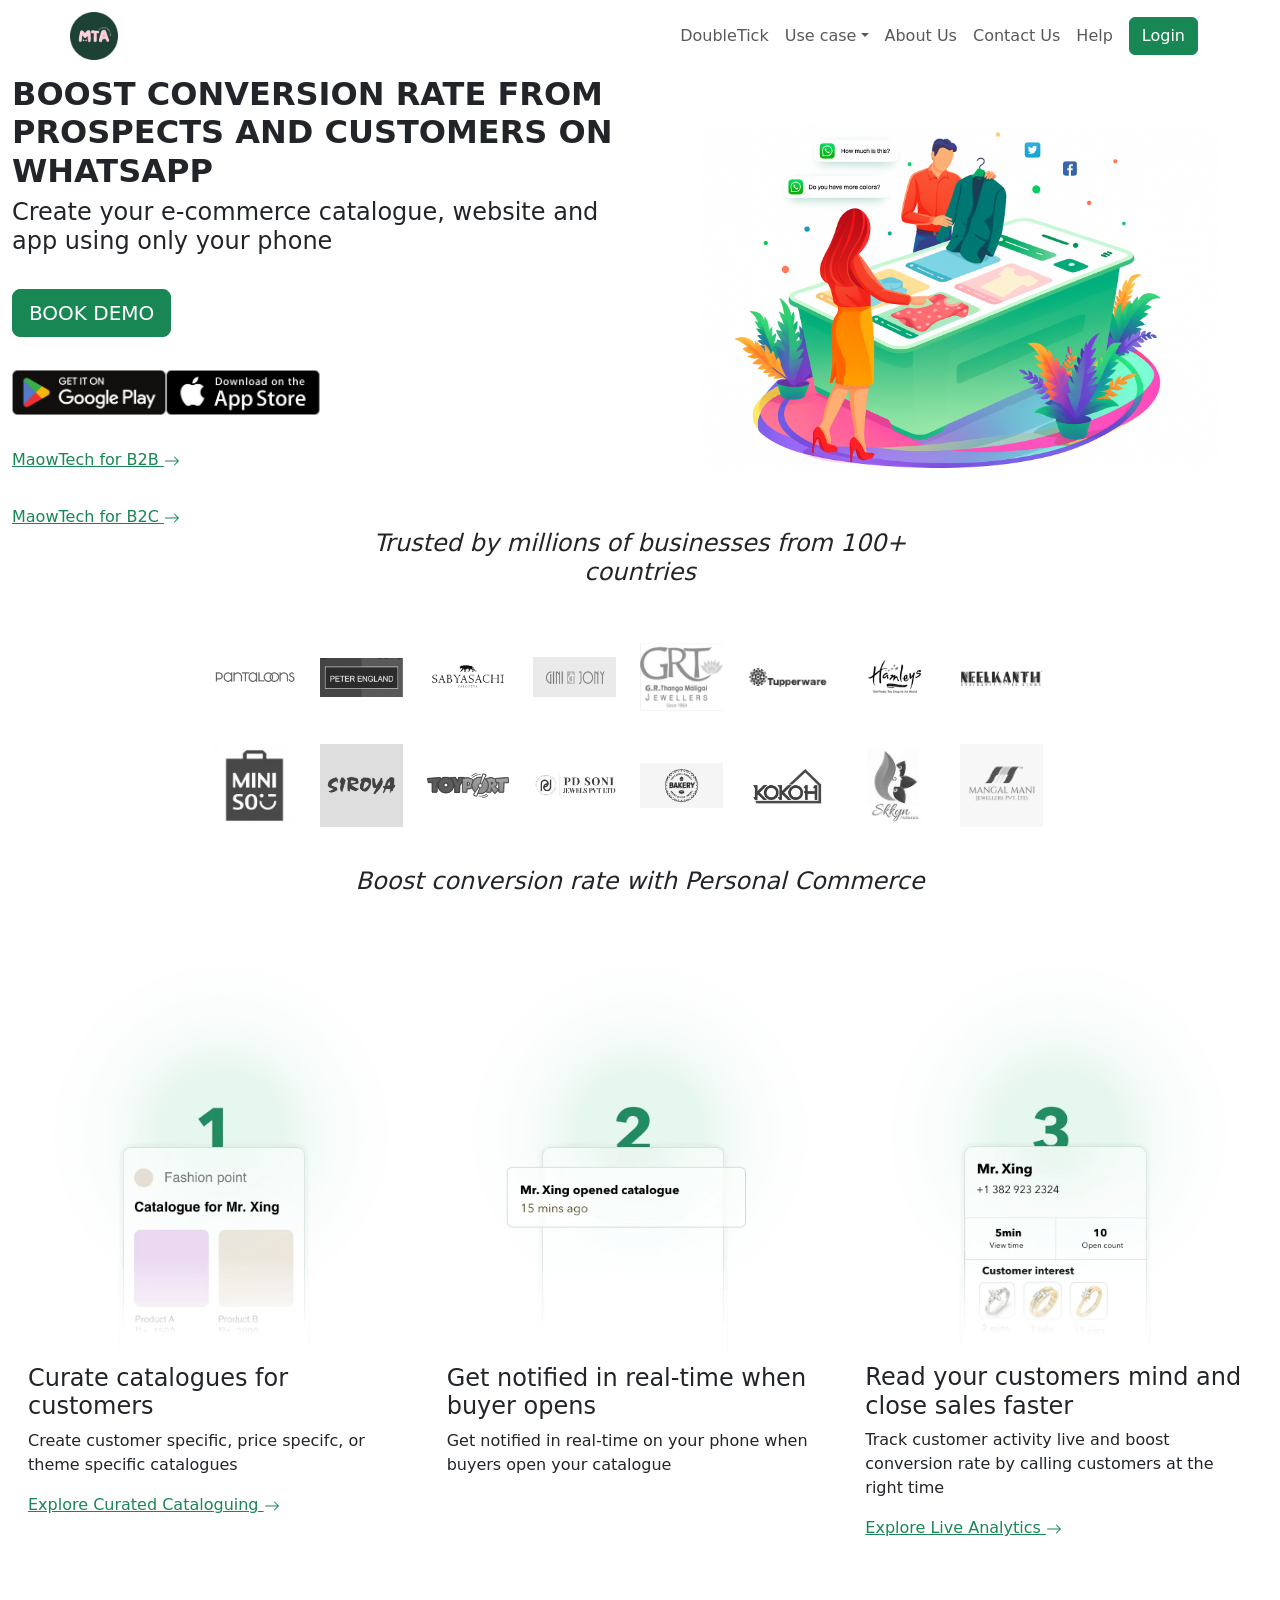
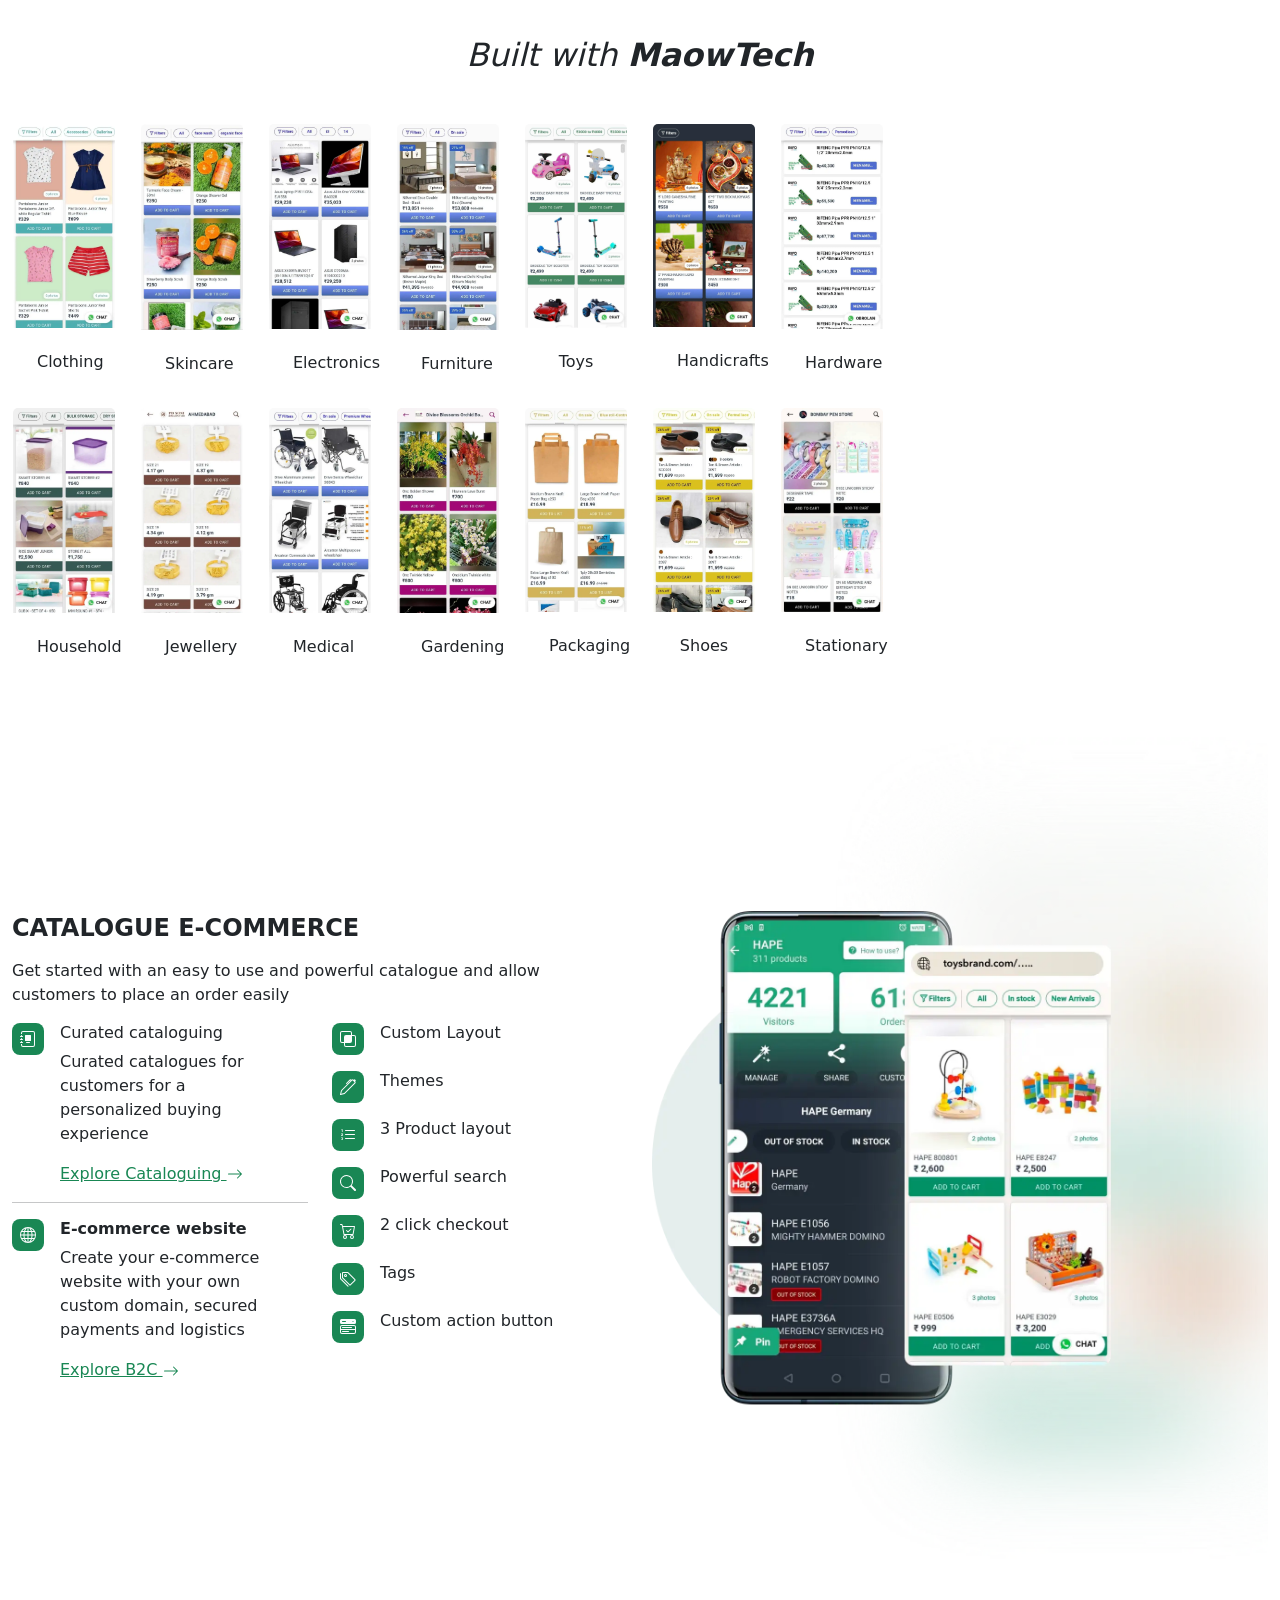
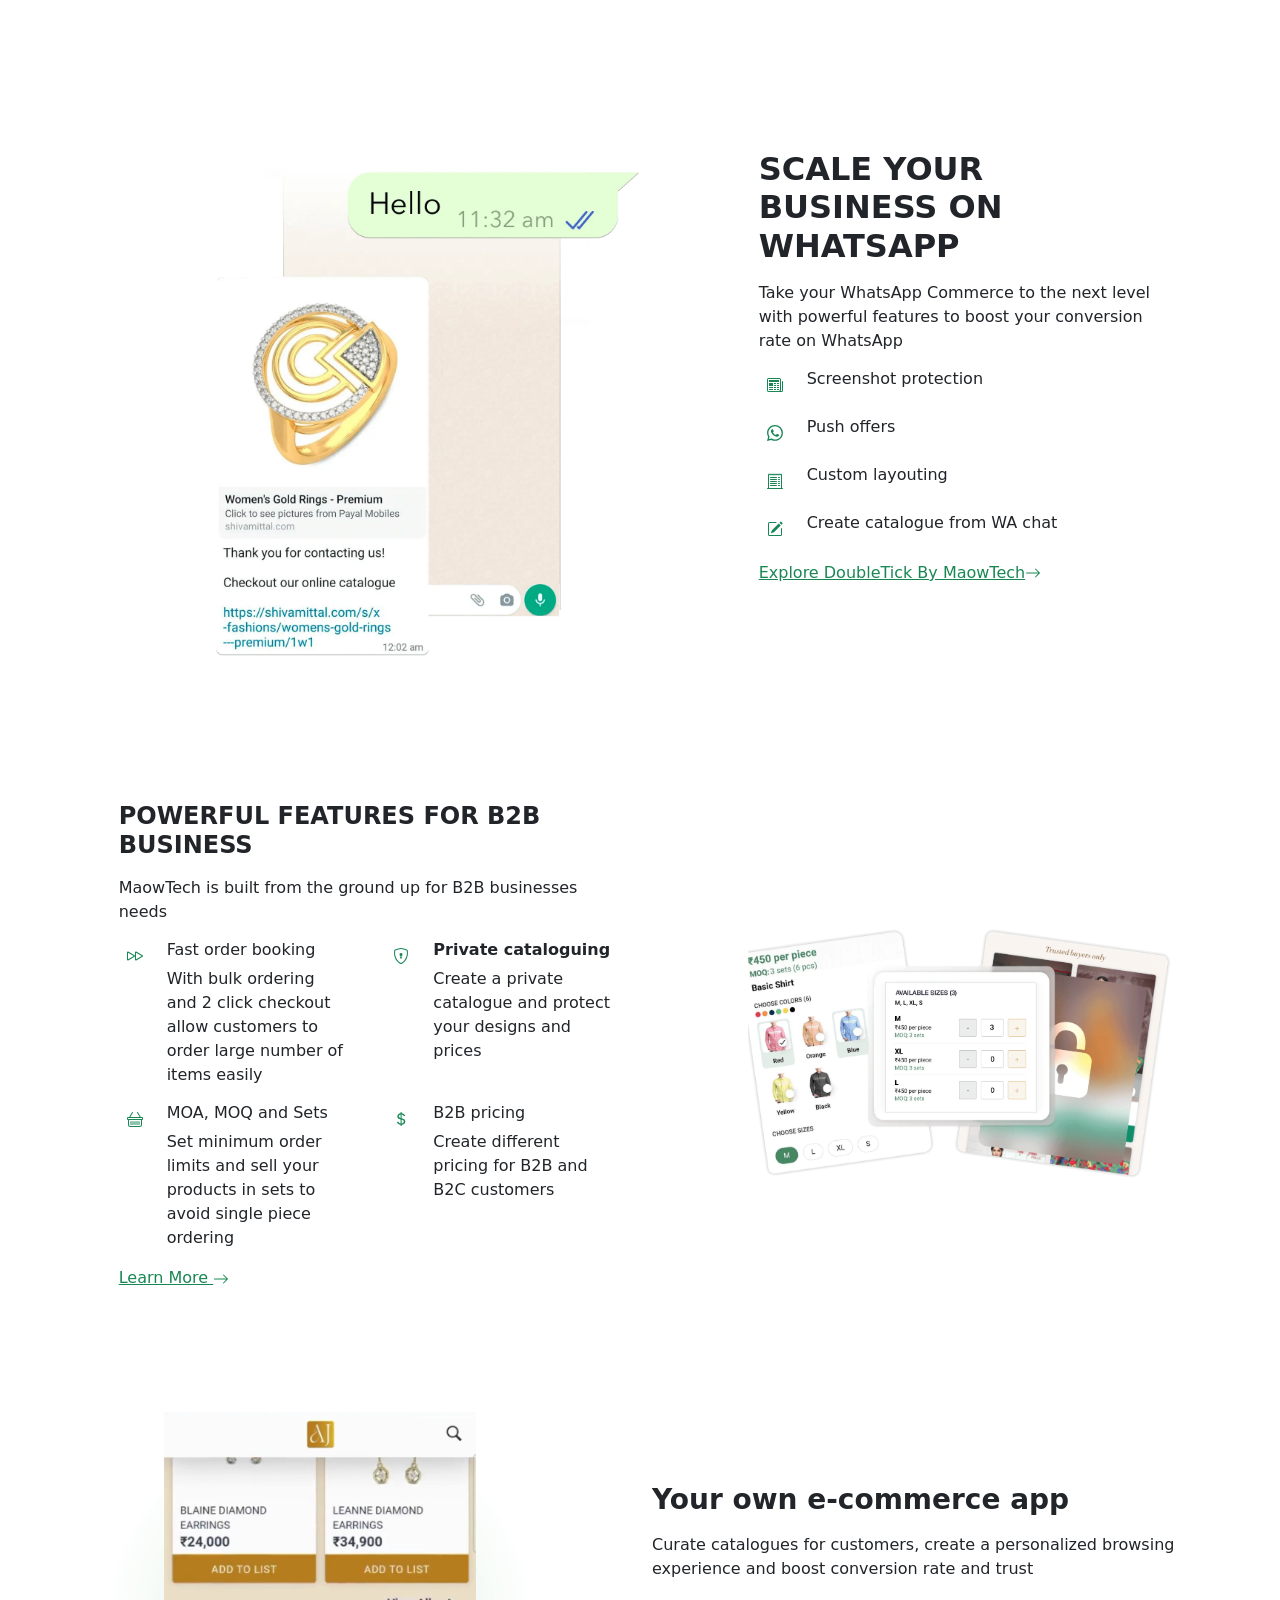
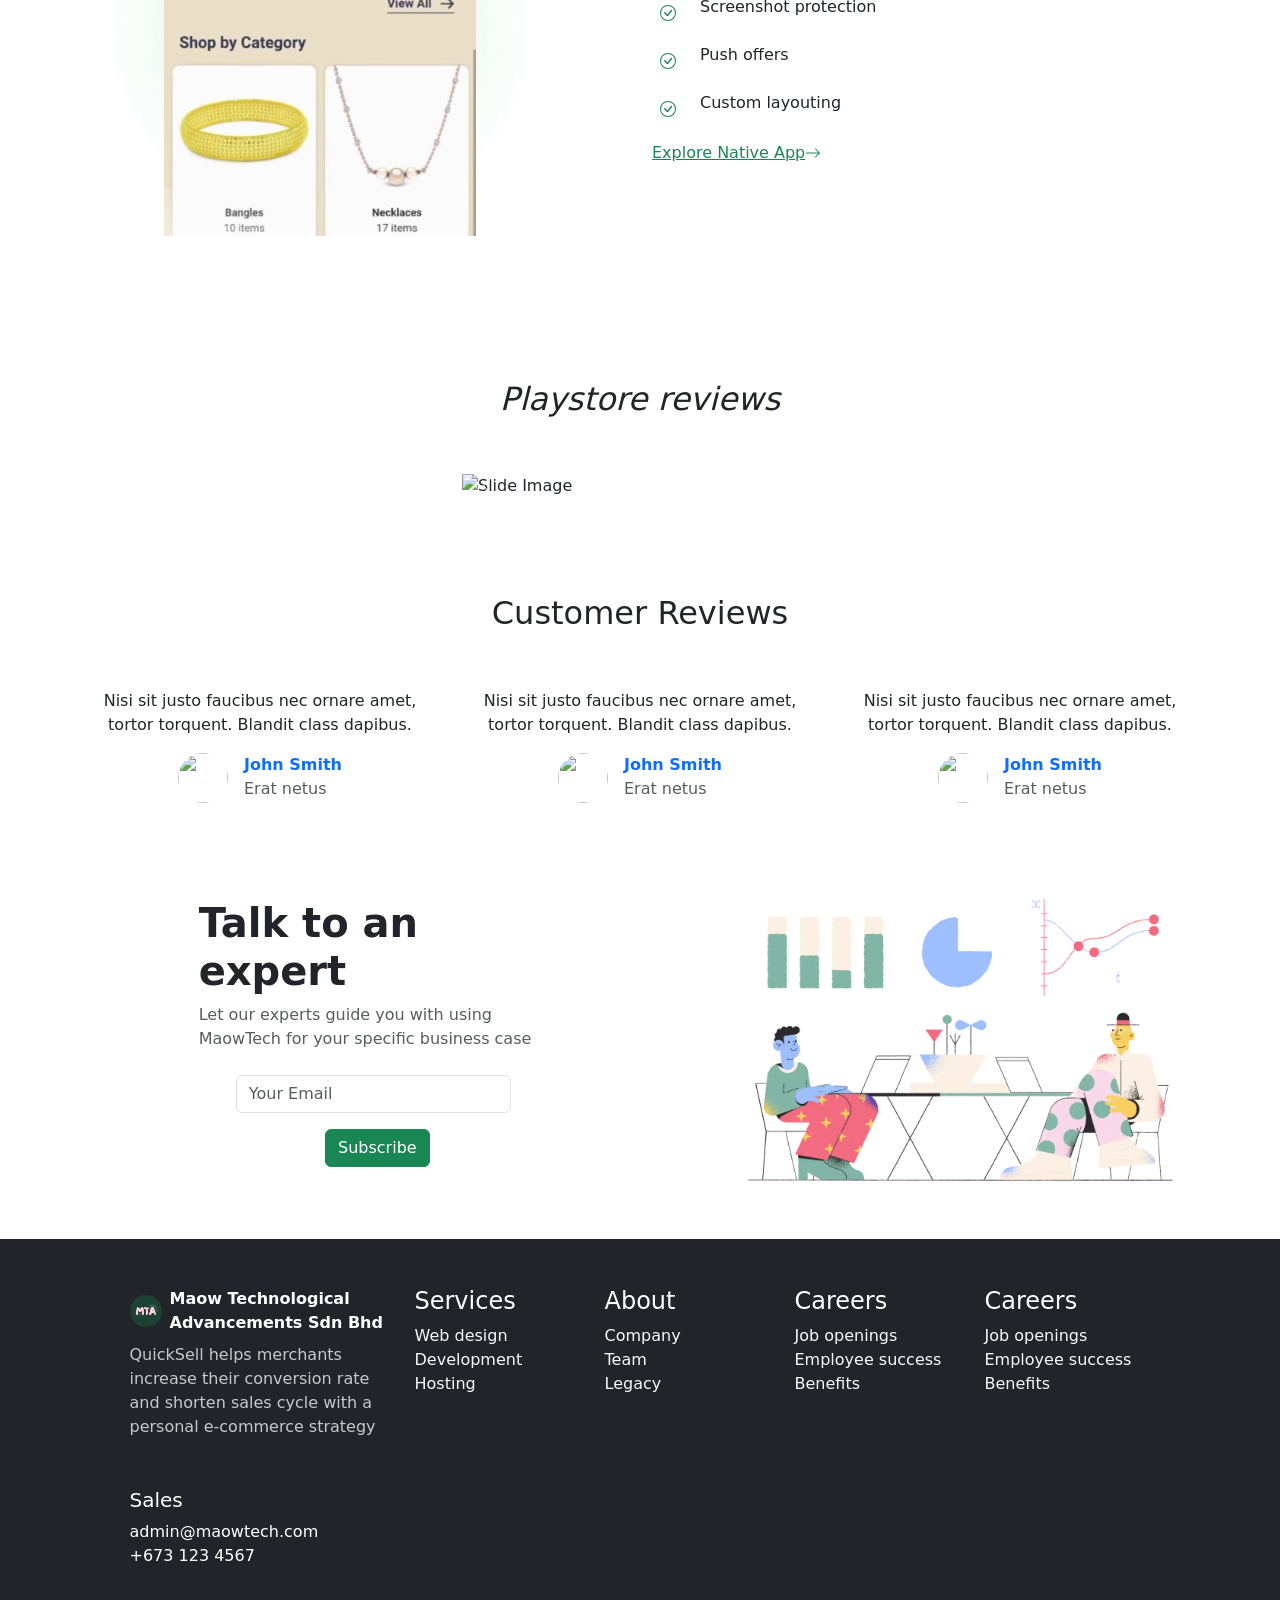
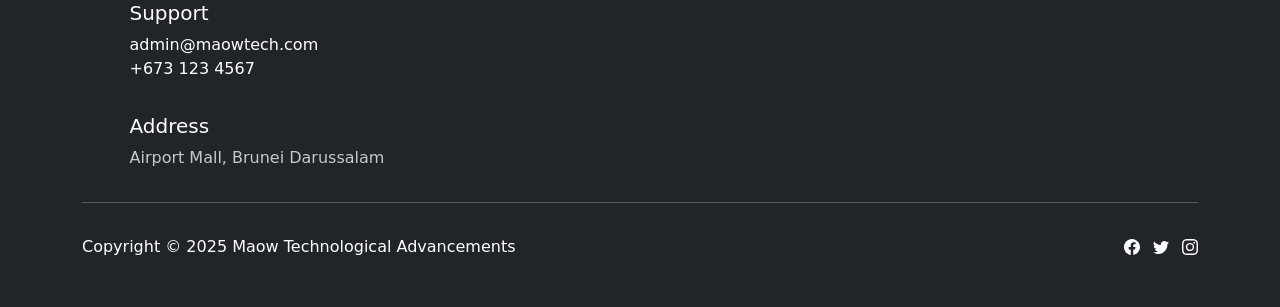
==== commit 10d269e5: "update" ====
--- a/index.html
+++ b/index.html
@@ -4,7 +4,9 @@
 <head>
     <meta charset="utf-8">
     <meta name="viewport" content="width=device-width, initial-scale=1.0, shrink-to-fit=no">
-    <title>bsst</title>
+    <title>maowtech</title>
+    <link rel="icon" type="image/png" sizes="500x500" href="assets/img/mtcircle.png">
+    <link rel="icon" type="image/png" sizes="500x500" href="assets/img/mtcircle.png">
     <link rel="stylesheet" href="assets/bootstrap/css/bootstrap.min.css">
     <link rel="stylesheet" href="assets/css/Lightbox-Gallery-No-Gutters-baguetteBox.min.css">
     <link rel="stylesheet" href="assets/css/Navbar-Right-Links-icons.css">
@@ -13,7 +15,7 @@
     <link rel="stylesheet" href="assets/css/White-Footer.css">
 </head>
 
-<body>
+<body class="navbar-start-top">
     <nav class="navbar navbar-expand-md sticky-top bg-body py-3" style="border-bottom-style: solid;border-bottom-color: var(--bs-white);">
         <div class="container"><a class="navbar-brand d-flex align-items-center" href="#"><span class="d-flex justify-content-center align-items-center me-2 bs-icon"><img src="assets/img/mtcircle.png" width="200%"></span></a><button data-bs-toggle="collapse" class="navbar-toggler" data-bs-target="#navcol-2"><span class="visually-hidden">Toggle navigation</span><span class="navbar-toggler-icon"></span></button>
             <div class="collapse navbar-collapse" id="navcol-2">
@@ -106,7 +108,7 @@
                                     <h2 class="text-uppercase fw-bold">Boost conversion rate from prospects and customers on WhatsApp</h2>
                                     <h4>Create your e-commerce catalogue, website and app using only your phone</h4>
                                     <hr style="opacity: 0;">
-                                    <div class="d-inline-flex gap-1 col-6"><a class="btn btn-lg me-2 btn-success" role="button" href="#">BOOK DEMO</a></div>
+                                    <div class="d-inline-flex gap-1 col-6"><button class="btn btn-success btn-lg me-2" type="button">BOOK DEMO</button></div>
                                     <hr style="opacity: 0;">
                                     <div class="col-6"><a href="google.com"><img class="img-fluid" src="assets/img/Google_Play_Store_badge_EN.svg.webp" width="50%"></a><a href="google.com"><img class="img-fluid" src="assets/img/Download_on_the_App_Store_Badge.svg.webp" width="50%"></a></div>
                                     <hr style="opacity: 0;"><a href="#" style="color: var(--bs-success);">MaowTech for B2B&nbsp;<svg xmlns="http://www.w3.org/2000/svg" width="1em" height="1em" fill="currentColor" viewBox="0 0 16 16" class="bi bi-arrow-right">
@@ -125,39 +127,39 @@
                 </div>
             </div>
         </section>
-        <section class="photo-gallery">
+        <section class="photo-gallery" style="margin-bottom: 20px;">
             <div class="container-fluid p-0" style="filter: grayscale(1);">
                 <div class="row g-0 mb-5">
                     <div class="col-md-8 col-xl-6 text-center mx-auto">
                         <h4><em>Trusted by millions of businesses from 100+ countries</em></h4>
                     </div>
                 </div>
-                <div class="row g-0 row-cols-2 row-cols-md-3 justify-content-evenly align-items-center photos" data-bss-baguettebox="">
-                    <div class="col-md-1"><a href="#"><img class="img-fluid" src="assets/img/pantaloons.webp"></a></div>
-                    <div class="col-md-1"><a href="#"><img class="img-fluid" src="assets/img/peter_england.webp"></a></div>
-                    <div class="col-md-1"><a href="#"><img class="img-fluid" src="assets/img/sabyasachi.webp"></a></div>
-                    <div class="col-md-1"><a href="#"><img class="img-fluid" src="assets/img/gini_and_jony.webp"></a></div>
-                    <div class="col-md-1"><a href="#"><img class="img-fluid" src="assets/img/grt.webp"></a></div>
-                    <div class="col-md-1"><a href="https://cdn.bootstrapstudio.io/placeholders/1400x800.png"><img class="img-fluid" src="assets/img/tupperware.webp"></a></div>
-                    <div class="col-md-1"><a href="https://cdn.bootstrapstudio.io/placeholders/1400x800.png"><img class="img-fluid" src="assets/img/hamleys.webp"></a></div>
-                    <div class="col-md-1"><a href="https://cdn.bootstrapstudio.io/placeholders/1400x800.png"><img class="img-fluid" src="assets/img/neelkanth.webp"></a></div>
+                <div class="row justify-content-center align-items-center photos" data-bss-baguettebox="" style="width: 100%;">
+                    <div class="col-md-1"><img class="img-fluid" src="assets/img/pantaloons.webp"></div>
+                    <div class="col-md-1"><img class="img-fluid" src="assets/img/peter_england.webp"></div>
+                    <div class="col-md-1"><img class="img-fluid" src="assets/img/sabyasachi.webp"></div>
+                    <div class="col-md-1"><img class="img-fluid" src="assets/img/gini_and_jony.webp"></div>
+                    <div class="col-md-1"><img class="img-fluid" src="assets/img/grt.webp"></div>
+                    <div class="col-md-1"><img class="img-fluid" src="assets/img/tupperware.webp"></div>
+                    <div class="col-md-1"><img class="img-fluid" src="assets/img/hamleys.webp"></div>
+                    <div class="col-md-1"><img class="img-fluid" src="assets/img/neelkanth.webp"></div>
                 </div>
                 <hr style="opacity: 0;">
-                <div class="row g-0 row-cols-2 row-cols-md-3 justify-content-evenly align-items-center photos" data-bss-baguettebox="">
-                    <div class="col-md-1"><a href="#"><img class="img-fluid" src="assets/img/miniso.webp"></a></div>
-                    <div class="col-md-1"><a href="#"><img class="img-fluid" src="assets/img/siroya.webp"></a></div>
-                    <div class="col-md-1"><a href="#"><img class="img-fluid" src="assets/img/toy_port.webp"></a></div>
-                    <div class="col-md-1"><a href="#"><img class="img-fluid" src="assets/img/pd_soni.webp"></a></div>
-                    <div class="col-md-1"><a href="#"><img class="img-fluid" src="assets/img/bakery.webp"></a></div>
-                    <div class="col-md-1"><a href="https://cdn.bootstrapstudio.io/placeholders/1400x800.png"><img class="img-fluid" src="assets/img/kokoh.webp"></a></div>
-                    <div class="col-md-1"><a href="https://cdn.bootstrapstudio.io/placeholders/1400x800.png"><img class="img-fluid" src="assets/img/skynn.webp"></a></div>
-                    <div class="col-md-1"><a href="https://cdn.bootstrapstudio.io/placeholders/1400x800.png"><img class="img-fluid" src="assets/img/mangalmani_jewels.webp"></a></div>
+                <div class="row justify-content-center align-items-center photos" data-bss-baguettebox="" style="width: 100%;">
+                    <div class="col-md-1"><img class="img-fluid" src="assets/img/miniso.webp"></div>
+                    <div class="col-md-1"><img class="img-fluid" src="assets/img/siroya.webp"></div>
+                    <div class="col-md-1"><img class="img-fluid" src="assets/img/toy_port.webp"></div>
+                    <div class="col-md-1"><img class="img-fluid" src="assets/img/pd_soni.webp"></div>
+                    <div class="col-md-1"><img class="img-fluid" src="assets/img/bakery.webp"></div>
+                    <div class="col-md-1"><img class="img-fluid" src="assets/img/kokoh.webp"></div>
+                    <div class="col-md-1"><img class="img-fluid" src="assets/img/skynn.webp"></div>
+                    <div class="col-md-1"><img class="img-fluid" src="assets/img/mangalmani_jewels.webp"></div>
                 </div>
             </div>
         </section>
         <section>
             <div class="container-fluid" style="padding-bottom: 24px;margin-bottom: 24px;">
-                <div class="row">
+                <div class="row" style="padding: 20px;">
                     <div class="col-md-8 col-xl-6 text-center mx-auto">
                         <h4><em>Boost conversion rate with Personal Commerce</em></h4>
                     </div>
@@ -199,20 +201,20 @@
         </section>
         <section>
             <div class="container-fluid py-4 py-xl-5">
-                <div class="row">
+                <div class="row" style="padding-bottom: 20px;">
                     <div class="col-md-8 col-xl-6 text-center mx-auto">
                         <h2><em>Built with </em><strong><em>MaowTech</em></strong></h2>
                     </div>
                 </div>
-                <div class="row gy-4 row-cols-1 row-cols-md-2 row-cols-xl-6">
-                    <div class="col" style="width: 14%;">
+                <div class="row row-cols-1 row-cols-md-2 d-xxl-flex justify-content-xxl-center row-cols-xl-6" style="padding-top: 20px;">
+                    <div class="col" style="width: 10%;">
                         <div class="card" style="--bs-card-border-color: transparent;"><img class="card-img-top w-100 d-block fit-cover" style="height: 100%;" src="assets/img/clothing.webp">
                             <div class="card-body p-4">
                                 <h6 class="text-nowrap text-center card-title">Clothing</h6>
                             </div>
                         </div>
                     </div>
-                    <div class="col" style="width: 14%;">
+                    <div class="col" style="width: 10%;">
                         <div class="card" style="--bs-card-border-color: transparent;"><img class="card-img-top w-100 d-block fit-cover" style="height: 100%;" src="assets/img/skincare.webp">
                             <div class="card-body p-4">
                                 <h6 class="text-nowrap text-center card-title">Skincare</h6>
@@ -222,7 +224,7 @@
                             </div>
                         </div>
                     </div>
-                    <div class="col" style="width: 14%;">
+                    <div class="col" style="width: 10%;">
                         <div class="card" style="--bs-card-border-color: transparent;"><img class="card-img-top w-100 d-block fit-cover" style="height: 100%;" src="assets/img/electronics.webp">
                             <div class="card-body p-4">
                                 <h6 class="text-nowrap text-center card-title">Electronics</h6>
@@ -230,14 +232,14 @@
                             </div>
                         </div>
                     </div>
-                    <div class="col" style="width: 14%;">
+                    <div class="col" style="width: 10%;">
                         <div class="card" style="--bs-card-border-color: transparent;"><img class="card-img-top w-100 d-block fit-cover" style="height: 100%;" src="assets/img/furniture.webp">
                             <div class="card-body p-4">
                                 <h6 class="text-nowrap text-center card-title">Furniture</h6>
                             </div>
                         </div>
                     </div>
-                    <div class="col" style="width: 14%;">
+                    <div class="col" style="width: 10%;">
                         <div class="card" style="--bs-card-border-color: transparent;"><img class="card-img-top w-100 d-block fit-cover" style="height: 100%;" src="assets/img/toys.webp">
                             <div class="card-body p-4" style="height: 100%;">
                                 <h6 class="text-nowrap text-center card-title" style="height: 100%;">Toys</h6>
@@ -247,7 +249,7 @@
                             </div>
                         </div>
                     </div>
-                    <div class="col" style="width: 14%;">
+                    <div class="col" style="width: 10%;">
                         <div class="card" style="--bs-card-border-color: transparent;"><img class="card-img-top w-100 d-block fit-cover" style="height: 100%;" src="assets/img/handicrafts.webp">
                             <div class="card-body p-4">
                                 <h6 class="text-nowrap text-center card-title">Handicrafts</h6>
@@ -255,7 +257,7 @@
                             </div>
                         </div>
                     </div>
-                    <div class="col" style="width: 14%;">
+                    <div class="col" style="width: 10%;">
                         <div class="card" style="--bs-card-border-color: transparent;"><img class="card-img-top w-100 d-block fit-cover" style="height: 100%;" src="assets/img/hardware.webp">
                             <div class="card-body p-4">
                                 <h6 class="text-nowrap text-center card-title">Hardware</h6>
@@ -264,15 +266,15 @@
                         </div>
                     </div>
                 </div>
-                <div class="row gy-4 row-cols-1 row-cols-md-2 row-cols-xl-6">
-                    <div class="col" style="width: 14%;">
+                <div class="row gy-4 row-cols-1 row-cols-md-2 d-xxl-flex justify-content-xxl-center row-cols-xl-6">
+                    <div class="col" style="width: 10%;">
                         <div class="card" style="--bs-card-border-color: transparent;"><img class="card-img-top w-100 d-block fit-cover" style="height: 100%;" src="assets/img/household.webp">
                             <div class="card-body p-4">
                                 <h6 class="text-nowrap text-center card-title">Household</h6>
                             </div>
                         </div>
                     </div>
-                    <div class="col" style="width: 14%;">
+                    <div class="col" style="width: 10%;">
                         <div class="card" style="--bs-card-border-color: transparent;"><img class="card-img-top w-100 d-block fit-cover" style="height: 100%;" src="assets/img/jewellery.webp">
                             <div class="card-body p-4">
                                 <h6 class="text-nowrap text-center card-title">Jewellery</h6>
@@ -282,7 +284,7 @@
                             </div>
                         </div>
                     </div>
-                    <div class="col" style="width: 14%;">
+                    <div class="col" style="width: 10%;">
                         <div class="card" style="--bs-card-border-color: transparent;"><img class="card-img-top w-100 d-block fit-cover" style="height: 100%;" src="assets/img/medical.webp">
                             <div class="card-body p-4">
                                 <h6 class="text-nowrap text-center card-title">Medical</h6>
@@ -290,14 +292,14 @@
                             </div>
                         </div>
                     </div>
-                    <div class="col" style="width: 14%;">
+                    <div class="col" style="width: 10%;">
                         <div class="card" style="--bs-card-border-color: transparent;"><img class="card-img-top w-100 d-block fit-cover" style="height: 100%;" src="assets/img/flower.webp">
                             <div class="card-body text-nowrap p-4">
                                 <h6 class="text-center card-title">Gardening</h6>
                             </div>
                         </div>
                     </div>
-                    <div class="col" style="width: 14%;">
+                    <div class="col" style="width: 10%;">
                         <div class="card" style="--bs-card-border-color: transparent;"><img class="card-img-top w-100 d-block fit-cover" style="height: 100%;" src="assets/img/packaging.webp">
                             <div class="card-body p-4" style="height: 100%;">
                                 <h6 class="text-nowrap text-center card-title" style="height: 100%;">Packaging</h6>
@@ -307,7 +309,7 @@
                             </div>
                         </div>
                     </div>
-                    <div class="col" style="width: 14%;">
+                    <div class="col" style="width: 10%;">
                         <div class="card" style="--bs-card-border-color: transparent;"><img class="card-img-top w-100 d-block fit-cover" style="height: 100%;" src="assets/img/shoes.webp">
                             <div class="card-body p-4">
                                 <h6 class="text-nowrap text-center card-title">Shoes</h6>
@@ -315,7 +317,7 @@
                             </div>
                         </div>
                     </div>
-                    <div class="col" style="width: 14%;">
+                    <div class="col" style="width: 10%;">
                         <div class="card" style="--bs-card-border-color: transparent;"><img class="card-img-top w-100 d-block fit-cover" style="height: 100%;" src="assets/img/stationary.webp">
                             <div class="card-body p-4">
                                 <h6 class="text-nowrap text-center card-title">Stationary</h6>
@@ -329,7 +331,7 @@
         <section>
             <div class="container-fluid">
                 <div class="row gy-4 gy-md-0">
-                    <div class="col-md-6 col-xxl-5 offset-xxl-1 text-center text-md-start d-flex d-sm-flex d-md-flex justify-content-center align-items-center justify-content-md-start align-items-md-center">
+                    <div class="col-md-6 col-xxl-5 offset-xxl-2 text-center text-md-start d-flex d-sm-flex d-md-flex justify-content-center align-items-center justify-content-md-start align-items-md-center">
                         <div style="max-width: 100%;">
                             <h4 class="text-uppercase fw-bold">Catalogue e-commerce</h4>
                             <p class="my-3">Get started with an easy to use and powerful catalogue and allow customers to place an order easily</p>
@@ -444,7 +446,7 @@
                             </div>
                         </div>
                     </div>
-                    <div class="col-md-6">
+                    <div class="col-md-6 col-xxl-5">
                         <div><img class="rounded img-fluid w-100 fit-cover" style="min-height: 300px;" src="assets/img/catalogue_e_commerce.webp"></div>
                     </div>
                 </div>
@@ -453,13 +455,54 @@
         <section>
             <div class="container-fluid py-4">
                 <div class="row gy-4 gy-md-0">
-                    <div class="col-md-6 offset-lg-1 offset-xxl-1">
+                    <div class="col-md-6 col-xxl-5 offset-lg-1 offset-xxl-1">
                         <div class="p-xl-5 m-xl-5"><img class="rounded img-fluid w-100 fit-cover" style="min-height: 300px;" src="assets/img/whatsapp_ordering.webp"></div>
                     </div>
-                    <div class="col-md-6 col-lg-4 col-xxl-5 d-md-flex align-items-md-center">
-                        <div style="max-width: 350px;">
+                    <div class="col-md-6 col-lg-4 col-xxl-4 d-md-flex align-items-md-center">
+                        <div>
                             <h2 class="text-uppercase fw-bold">Scale your business on WhatsApp</h2>
-                            <p class="my-3">Take your WhatsApp Commerce to the next level with powerful features to boost your conversion rate on WhatsApp</p><a class="btn btn-primary btn-lg me-2" role="button" href="#">Button</a><a class="btn btn-outline-primary btn-lg" role="button" href="#">Button</a>
+                            <p class="my-3">Take your WhatsApp Commerce to the next level with powerful features to boost your conversion rate on WhatsApp</p>
+                            <div class="row">
+                                <div class="col-xxl-12">
+                                    <div class="d-flex">
+                                        <div class="bs-icon-sm bs-icon-rounded d-flex flex-shrink-0 justify-content-center align-items-center d-inline-block mb-3 bs-icon"><svg xmlns="http://www.w3.org/2000/svg" width="1em" height="1em" fill="currentColor" viewBox="0 0 16 16" class="bi bi-newspaper" style="color: var(--bs-success);">
+                                                <path d="M0 2.5A1.5 1.5 0 0 1 1.5 1h11A1.5 1.5 0 0 1 14 2.5v10.528c0 .3-.05.654-.238.972h.738a.5.5 0 0 0 .5-.5v-9a.5.5 0 0 1 1 0v9a1.5 1.5 0 0 1-1.5 1.5H1.497A1.497 1.497 0 0 1 0 13.5zM12 14c.37 0 .654-.211.853-.441.092-.106.147-.279.147-.531V2.5a.5.5 0 0 0-.5-.5h-11a.5.5 0 0 0-.5.5v11c0 .278.223.5.497.5z"></path>
+                                                <path d="M2 3h10v2H2zm0 3h4v3H2zm0 4h4v1H2zm0 2h4v1H2zm5-6h2v1H7zm3 0h2v1h-2zM7 8h2v1H7zm3 0h2v1h-2zm-3 2h2v1H7zm3 0h2v1h-2zm-3 2h2v1H7zm3 0h2v1h-2z"></path>
+                                            </svg></div>
+                                        <div class="px-3">
+                                            <h6>Screenshot protection</h6>
+                                        </div>
+                                    </div>
+                                    <div class="d-flex">
+                                        <div class="bs-icon-sm bs-icon-rounded d-flex flex-shrink-0 justify-content-center align-items-center d-inline-block mb-3 bs-icon"><svg xmlns="http://www.w3.org/2000/svg" width="1em" height="1em" fill="currentColor" viewBox="0 0 16 16" class="bi bi-whatsapp" style="color: var(--bs-success);">
+                                                <path d="M13.601 2.326A7.854 7.854 0 0 0 7.994 0C3.627 0 .068 3.558.064 7.926c0 1.399.366 2.76 1.057 3.965L0 16l4.204-1.102a7.933 7.933 0 0 0 3.79.965h.004c4.368 0 7.926-3.558 7.93-7.93A7.898 7.898 0 0 0 13.6 2.326zM7.994 14.521a6.573 6.573 0 0 1-3.356-.92l-.24-.144-2.494.654.666-2.433-.156-.251a6.56 6.56 0 0 1-1.007-3.505c0-3.626 2.957-6.584 6.591-6.584a6.56 6.56 0 0 1 4.66 1.931 6.557 6.557 0 0 1 1.928 4.66c-.004 3.639-2.961 6.592-6.592 6.592zm3.615-4.934c-.197-.099-1.17-.578-1.353-.646-.182-.065-.315-.099-.445.099-.133.197-.513.646-.627.775-.114.133-.232.148-.43.05-.197-.1-.836-.308-1.592-.985-.59-.525-.985-1.175-1.103-1.372-.114-.198-.011-.304.088-.403.087-.088.197-.232.296-.346.1-.114.133-.198.198-.33.065-.134.034-.248-.015-.347-.05-.099-.445-1.076-.612-1.47-.16-.389-.323-.335-.445-.34-.114-.007-.247-.007-.38-.007a.729.729 0 0 0-.529.247c-.182.198-.691.677-.691 1.654 0 .977.71 1.916.81 2.049.098.133 1.394 2.132 3.383 2.992.47.205.84.326 1.129.418.475.152.904.129 1.246.08.38-.058 1.171-.48 1.338-.943.164-.464.164-.86.114-.943-.049-.084-.182-.133-.38-.232z"></path>
+                                            </svg></div>
+                                        <div class="px-3">
+                                            <h6>Push offers</h6>
+                                        </div>
+                                    </div>
+                                    <div class="d-flex">
+                                        <div class="bs-icon-sm bs-icon-rounded d-flex flex-shrink-0 justify-content-center align-items-center d-inline-block mb-3 bs-icon"><svg xmlns="http://www.w3.org/2000/svg" width="1em" height="1em" fill="currentColor" viewBox="0 0 16 16" class="bi bi-receipt-cutoff" style="color: var(--bs-success);">
+                                                <path d="M3 4.5a.5.5 0 0 1 .5-.5h6a.5.5 0 1 1 0 1h-6a.5.5 0 0 1-.5-.5m0 2a.5.5 0 0 1 .5-.5h6a.5.5 0 1 1 0 1h-6a.5.5 0 0 1-.5-.5m0 2a.5.5 0 0 1 .5-.5h6a.5.5 0 1 1 0 1h-6a.5.5 0 0 1-.5-.5m0 2a.5.5 0 0 1 .5-.5h6a.5.5 0 0 1 0 1h-6a.5.5 0 0 1-.5-.5m0 2a.5.5 0 0 1 .5-.5h6a.5.5 0 0 1 0 1h-6a.5.5 0 0 1-.5-.5M11.5 4a.5.5 0 0 0 0 1h1a.5.5 0 0 0 0-1zm0 2a.5.5 0 0 0 0 1h1a.5.5 0 0 0 0-1zm0 2a.5.5 0 0 0 0 1h1a.5.5 0 0 0 0-1zm0 2a.5.5 0 0 0 0 1h1a.5.5 0 0 0 0-1zm0 2a.5.5 0 0 0 0 1h1a.5.5 0 0 0 0-1z"></path>
+                                                <path d="M2.354.646a.5.5 0 0 0-.801.13l-.5 1A.5.5 0 0 0 1 2v13H.5a.5.5 0 0 0 0 1h15a.5.5 0 0 0 0-1H15V2a.5.5 0 0 0-.053-.224l-.5-1a.5.5 0 0 0-.8-.13L13 1.293l-.646-.647a.5.5 0 0 0-.708 0L11 1.293l-.646-.647a.5.5 0 0 0-.708 0L9 1.293 8.354.646a.5.5 0 0 0-.708 0L7 1.293 6.354.646a.5.5 0 0 0-.708 0L5 1.293 4.354.646a.5.5 0 0 0-.708 0L3 1.293zm-.217 1.198.51.51a.5.5 0 0 0 .707 0L4 1.707l.646.647a.5.5 0 0 0 .708 0L6 1.707l.646.647a.5.5 0 0 0 .708 0L8 1.707l.646.647a.5.5 0 0 0 .708 0L10 1.707l.646.647a.5.5 0 0 0 .708 0L12 1.707l.646.647a.5.5 0 0 0 .708 0l.509-.51.137.274V15H2V2.118l.137-.274z"></path>
+                                            </svg></div>
+                                        <div class="px-3">
+                                            <h6>Custom layouting</h6>
+                                        </div>
+                                    </div>
+                                    <div class="d-flex">
+                                        <div class="bs-icon-sm bs-icon-rounded d-flex flex-shrink-0 justify-content-center align-items-center d-inline-block mb-3 bs-icon"><svg xmlns="http://www.w3.org/2000/svg" width="1em" height="1em" fill="currentColor" viewBox="0 0 16 16" class="bi bi-pencil-square" style="color: var(--bs-success);">
+                                                <path d="M15.502 1.94a.5.5 0 0 1 0 .706L14.459 3.69l-2-2L13.502.646a.5.5 0 0 1 .707 0l1.293 1.293zm-1.75 2.456-2-2L4.939 9.21a.5.5 0 0 0-.121.196l-.805 2.414a.25.25 0 0 0 .316.316l2.414-.805a.5.5 0 0 0 .196-.12l6.813-6.814z"></path>
+                                                <path fill-rule="evenodd" d="M1 13.5A1.5 1.5 0 0 0 2.5 15h11a1.5 1.5 0 0 0 1.5-1.5v-6a.5.5 0 0 0-1 0v6a.5.5 0 0 1-.5.5h-11a.5.5 0 0 1-.5-.5v-11a.5.5 0 0 1 .5-.5H9a.5.5 0 0 0 0-1H2.5A1.5 1.5 0 0 0 1 2.5z"></path>
+                                            </svg></div>
+                                        <div class="px-3">
+                                            <h6>Create catalogue from WA chat</h6>
+                                        </div>
+                                    </div><a href="#" style="color: var(--bs-success);">Explore DoubleTick By MaowTech<svg xmlns="http://www.w3.org/2000/svg" width="1em" height="1em" fill="currentColor" viewBox="0 0 16 16" class="bi bi-arrow-right" style="color: var(--bs-success);">
+                                            <path fill-rule="evenodd" d="M1 8a.5.5 0 0 1 .5-.5h11.793l-3.147-3.146a.5.5 0 0 1 .708-.708l4 4a.5.5 0 0 1 0 .708l-4 4a.5.5 0 0 1-.708-.708L13.293 8.5H1.5A.5.5 0 0 1 1 8"></path>
+                                        </svg></a>
+                                </div>
+                            </div>
                         </div>
                     </div>
                 </div>
@@ -535,15 +578,15 @@
         <section>
             <div class="container-fluid">
                 <div class="row gy-4 gy-md-0">
-                    <div class="col-md-6 offset-xxl-2">
+                    <div class="col-md-6 offset-xxl-1">
                         <div class="p-xl-5 m-xl-5"><img class="rounded img-fluid w-100 fit-cover" style="min-height: 300px;" src="assets/img/videoframe_3282.png"></div>
                     </div>
-                    <div class="col-md-6 col-xxl-4 d-md-flex align-items-md-center">
-                        <div style="max-width: 350px;">
+                    <div class="col-md-6 col-xxl-3 d-md-flex align-items-md-center">
+                        <div>
                             <h3 class="fw-bold">Your own e-commerce app</h3>
                             <p class="my-3">Curate catalogues for customers, create a personalized browsing experience and boost conversion rate and trust</p>
                             <div class="row">
-                                <div class="col">
+                                <div class="col-xxl-12">
                                     <div class="d-flex">
                                         <div class="bs-icon-sm bs-icon-rounded d-flex flex-shrink-0 justify-content-center align-items-center d-inline-block mb-3 bs-icon"><svg xmlns="http://www.w3.org/2000/svg" width="1em" height="1em" fill="currentColor" viewBox="0 0 16 16" class="bi bi-check-circle" style="color: var(--bs-success);">
                                                 <path d="M8 15A7 7 0 1 1 8 1a7 7 0 0 1 0 14m0 1A8 8 0 1 0 8 0a8 8 0 0 0 0 16"></path>
